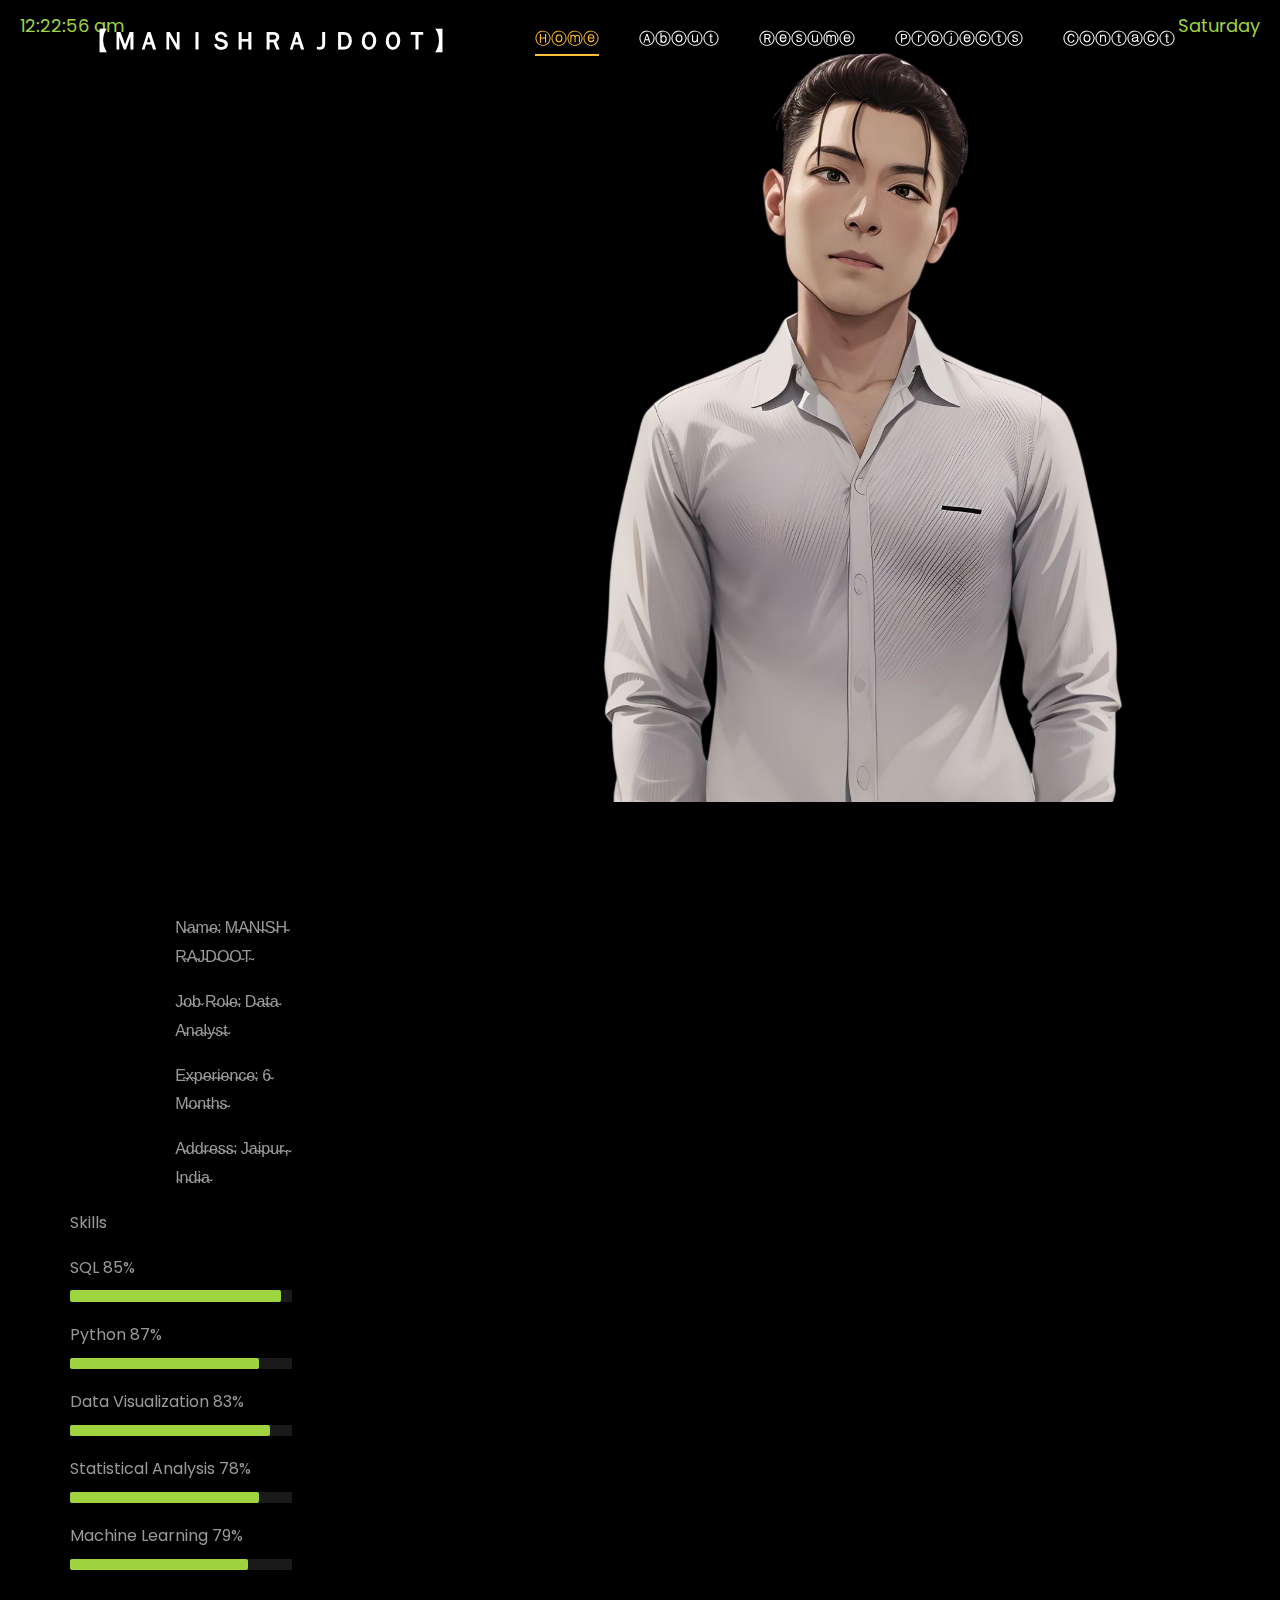
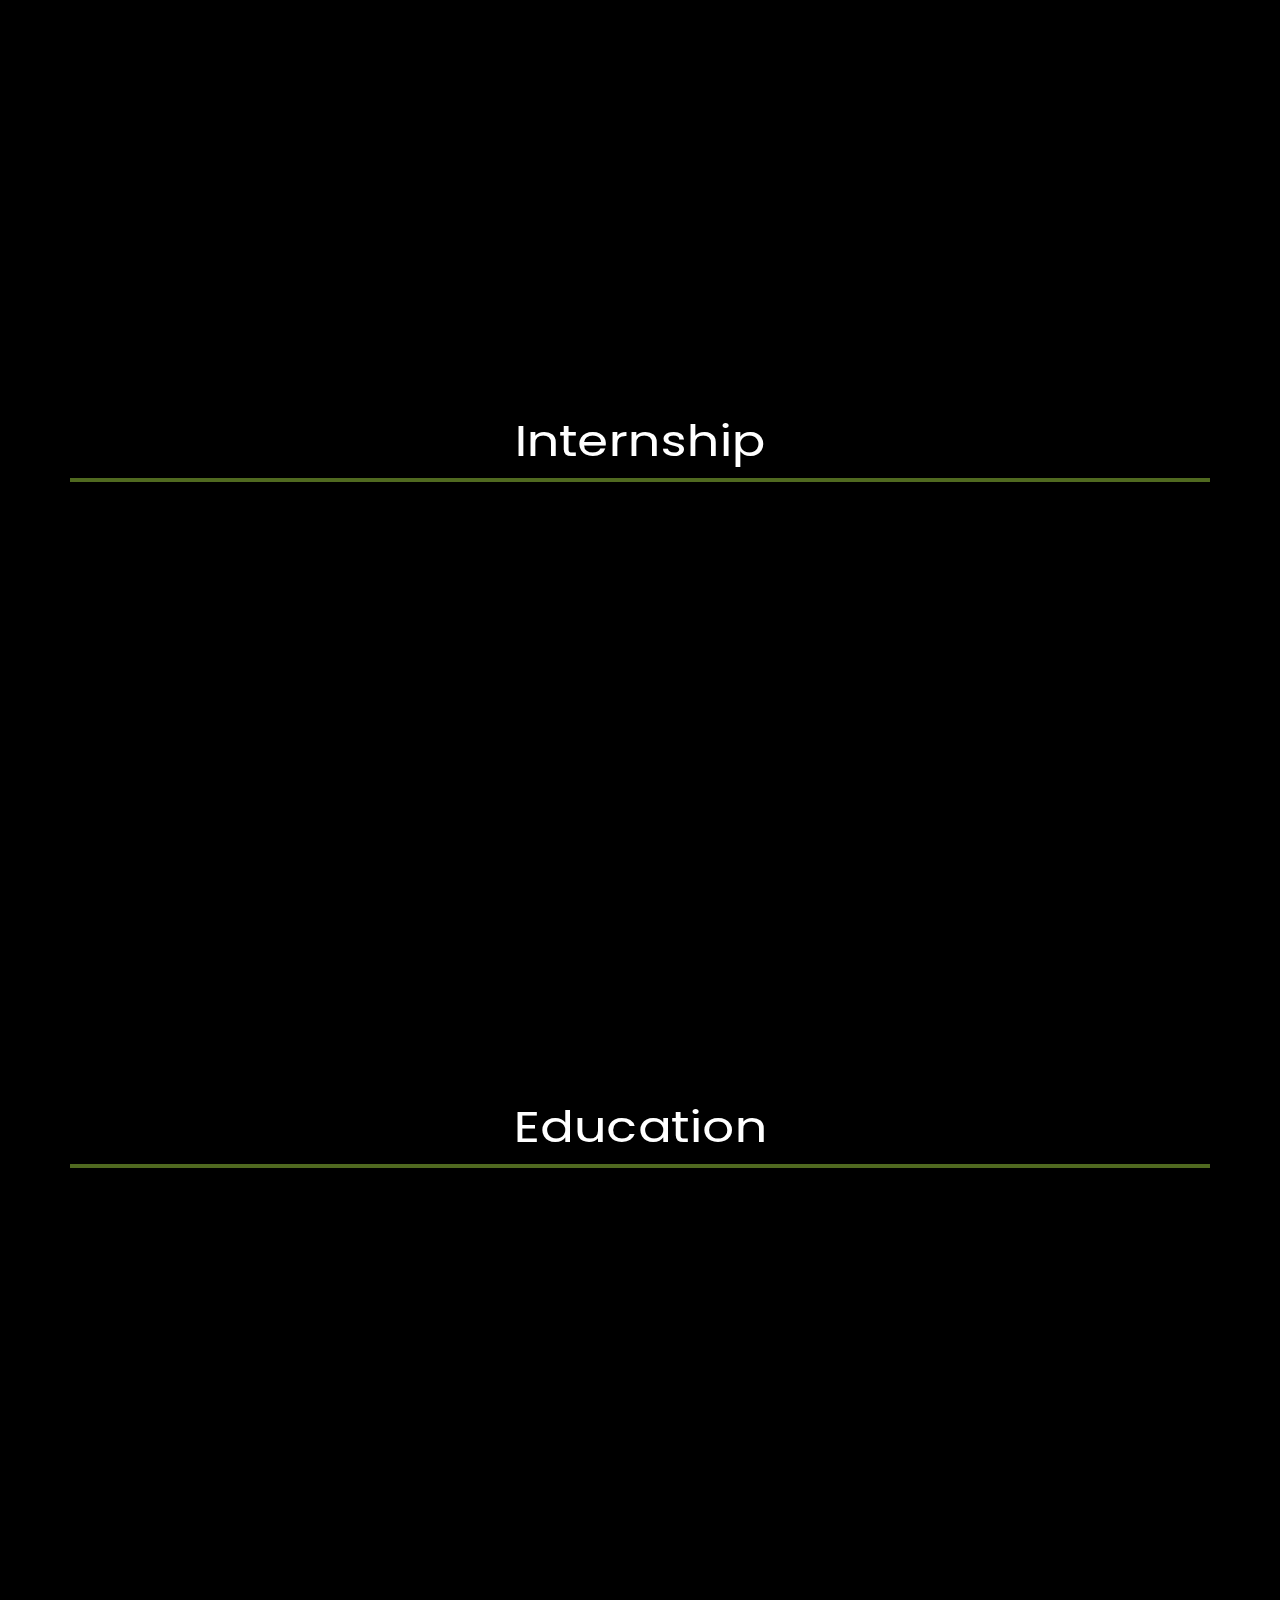
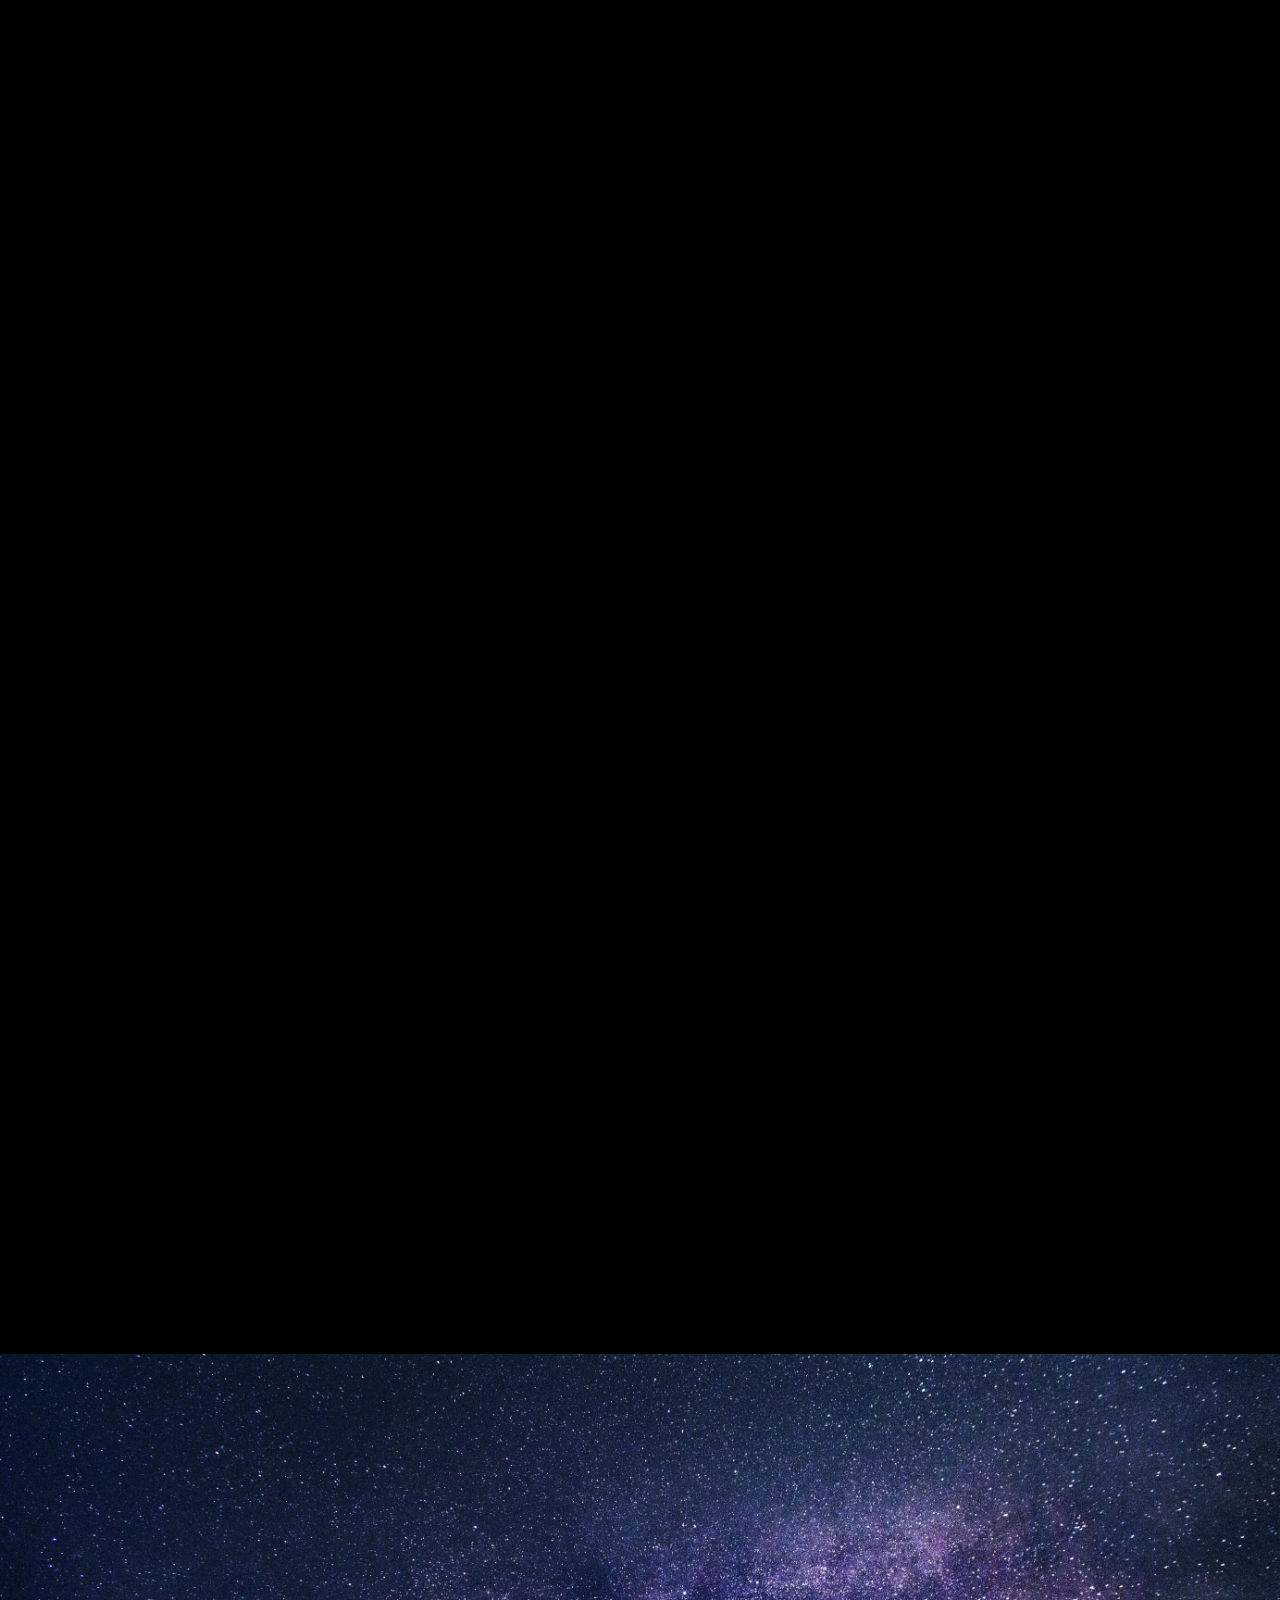
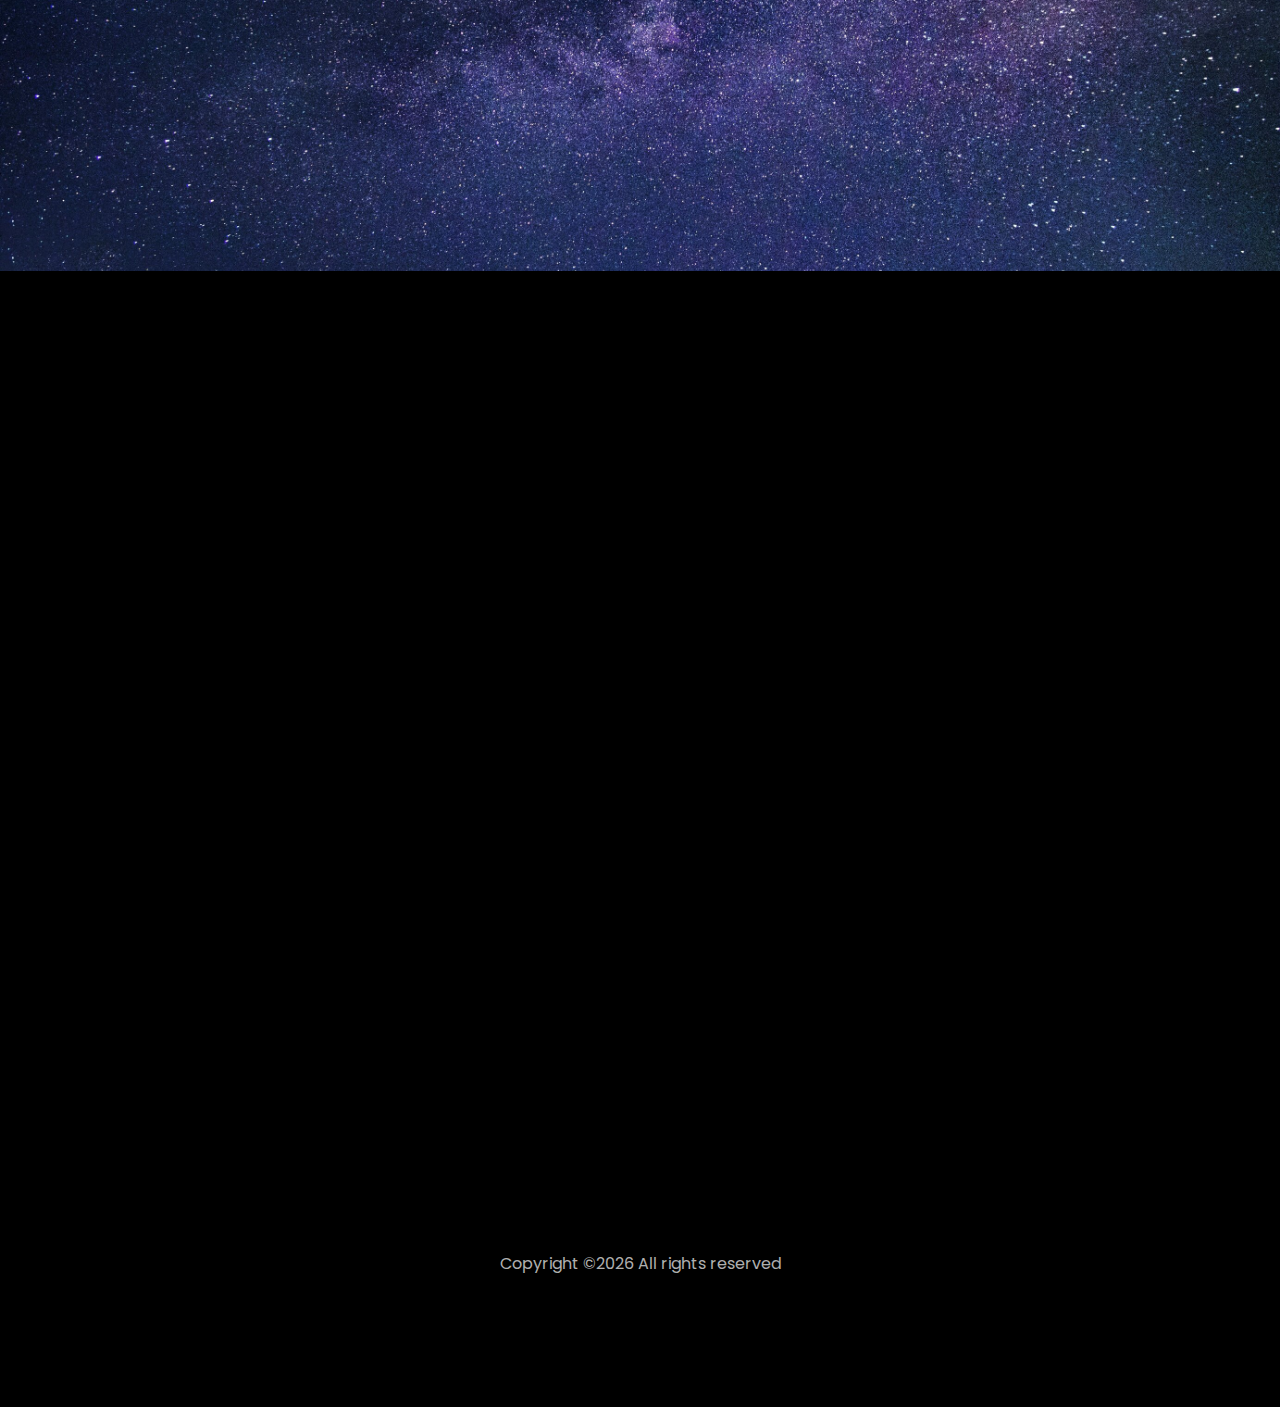
==== index.html @ 84315921 "portfolio" ====
<!DOCTYPE html>
<html lang="en">
  <head>
    <title>MANISH RAJDOOT Portfolio</title>
    <meta charset="utf-8">
    <meta name="viewport" content="width=device-width, initial-scale=1, shrink-to-fit=no">
    
    <link href="https://fonts.googleapis.com/css?family=Poppins:100,200,300,400,500,600,700,800,900" rel="stylesheet">

    <link rel="stylesheet" href="css/open-iconic-bootstrap.min.css">
    <link rel="stylesheet" href="css/animate.css">
    
    <link rel="stylesheet" href="css/owl.carousel.min.css">
    <link rel="stylesheet" href="css/owl.theme.default.min.css">
    <link rel="stylesheet" href="css/magnific-popup.css">

    <link rel="stylesheet" href="css/aos.css">

    <link rel="stylesheet" href="css/ionicons.min.css">
    
    <link rel="stylesheet" href="css/flaticon.css">
    <link rel="stylesheet" href="css/icomoon.css">
    <link rel="stylesheet" href="css/style.css">

     <link rel="stylesheet" href="styles.css">
	 </head>
	
<script src="script.js"></script>
</body>



<style>

/*======================================
//--//-->   ABOUT
======================================*/

.about-mf .box-shadow-full {
  padding-top: 4rem;
  padding-bottom: 4rem;
}

.about-mf .about-img {
  margin-bottom: 2rem;
}

.about-mf .about-img img {
  margin-left: 10px;
}


.skill-mf .progress {
  /* background-color: #cde1f8; */
  margin: .5rem 0 1.2rem 0;
  border-radius: 0;
  height: .7rem;
}

.skill-mf .progress .progress-bar {
  height: .7rem;
  background-color: #a0d340;
}


/* Animation styles */
#typing-animation {
  position: relative;
  font-size: 30px;
  font-weight: bold;
  color: rgb(255, 255, 255);
  overflow: hidden;
  white-space: nowrap;
  animation: typing 3s steps(20, end) infinite;
}

#typing-animation:before {
  content: "";
  /* position: absolute; */
  top: 0;
  left: 0;
  width: 0;
  height: 100%;
  background-color: #ccc;
  animation: typing-cursor 0.5s ease-in-out infinite;
}

@keyframes typing {
  from {
    width: 0;
  }
  to {
    width: 100%;
  }
}

@keyframes typing-cursor {
  from {
    width: 5px;
  }
  to {
    width: 0;
  }
}


/* project image zoom effect */

.zoom-effect {
  overflow: hidden;
  transition: transform 0.3s ease-out;
}

.zoom-effect:hover {
  transform: scale(1.1);
}


</style>


  </head>
  <body data-spy="scroll" data-target=".site-navbar-target" data-offset="300">
	<nav id="navbar">
		<div id="time"></div>
		<div id="day"></div>
	</nav>
	  
	  
    <nav class="navbar navbar-expand-lg navbar-dark ftco_navbar ftco-navbar-light site-navbar-target" id="ftco-navbar">
	    <div class="container">
	      <a class="navbar-brand" href="index.html">【 ＭＡＮＩＳＨ ＲＡＪＤＯＯＴ 】</a>
	      <button class="navbar-toggler js-fh5co-nav-toggle fh5co-nav-toggle" type="button" data-toggle="collapse" data-target="#ftco-nav" aria-controls="ftco-nav" aria-expanded="false" aria-label="Toggle navigation">
	        <span class="oi oi-menu"></span> Menu
	      </button>

	      <div class="collapse navbar-collapse" id="ftco-nav">
	        <ul class="navbar-nav nav ml-auto">
	          <li class="nav-item"><a href="#home-section" class="nav-link"><span>Ⓗⓞⓜⓔ</span></a></li>
	          <li class="nav-item"><a href="#about-section" class="nav-link"><span>Ⓐⓑⓞⓤⓣ</span></a></li>
	          <li class="nav-item"><a href="#resume-section" class="nav-link"><span>Ⓡⓔⓢⓤⓜⓔ</span></a></li>
	          <li class="nav-item"><a href="#project-section" class="nav-link"><span>Ⓟⓡⓞⓙⓔⓒⓣⓢ</span></a></li>
	          <li class="nav-item"><a href="#contact-section" class="nav-link"><span>Ⓒⓞⓝⓣⓐⓒⓣ</span></a></li>
	        </ul>
	      </div>
	    </div>
	  </nav>
	  <section id="home-section" class="hero">
		  <div class="home-slider  owl-carousel">
	       <div class="slider-item ">
	      	<div class="overlay"></div>
	         <div class="container">
	          <div class="row d-md-flex no-gutters slider-text align-items-end justify-content-end" data-scrollax-parent="true">
	          	<div class="one-third js-fullheight order-md-last img" style="background-image:url(images/bg_1.png);">
	          	 <div class="overlay"></div>
	          	</div>
		          <div class="one-forth d-flex  align-items-center ftco-animate" data-scrollax=" properties: { translateY: '70%' }">
		          	<div class="text">
		          		<span class="subheading">ℍ𝔼𝕃𝕃𝕆!</span>
			            <h1 class="mb-4 mt-3">𝕀'𝕞 <span>𝕄𝔸ℕ𝕀𝕊ℍ ℝ𝔸𝕁𝔻𝕆𝕆𝕋</span></h1>

						<!-- Element to contain animated typing -->
						<span id="typing-animation"></span>

						<script>

						// Initialize the typing animation
						const typingAnimationElement = document.getElementById('typing-animation');

						// Create an array of typing text
						const typingTexts = [
						'D̷e̷v̷e̷l̷o̷p̷e̷r̷   ',
						'Y̷o̷u̷T̷u̷b̷e̷r̷  ',
						'S̷t̷a̷t̷i̷s̷t̷i̷c̷i̷a̷n̷   ',
						'D̷e̷v̷e̷l̷o̷p̷e̷r̷   ',
						'Y̷o̷u̷T̷u̷b̷e̷r̷  ',
						];

						// Create a function to display the typing animation for a given text
						function playTypingAnimation(text) {
						// Loop through each character and add it to the element
						for (let i = 0; i < text.length; i++) {
							setTimeout(() => {
							typingAnimationElement.textContent += text[i];
							}, i * 200); // Increase the delay to slow down the typing animation
						}

						// Once the animation is complete, reset the text and start over
						setTimeout(() => {
							typingAnimationElement.textContent = '';
							playTypingAnimation(typingTexts[(typingTexts.indexOf(text) + 1) % typingTexts.length]);
						}, text.length * 200);
						}

						// Start the typing animation loop
						playTypingAnimation(typingTexts[0]);

						</script>

						<br>
						<br>
			            <h2>𝐃𝐚𝐭𝐚 𝐀𝐧𝐚𝐥𝐲𝐬𝐭</h2>
						<!-- <br> -->
			            <p><a href="https://www.youtube.com/@" class="btn btn-primary py-3 px-4">Y̴o̴u̴T̴u̴b̴e̴</a> 
							<a href="https://github.com/" class="btn btn-white btn-outline-white py-3 px-4">M̴y̴ w̴o̴r̴k̴s̴</a></p>
		            </div>
		          </div>
	        	</div>
	        </div>
	      </div>
		</div>
    </section>



    <section class="ftco-about img ftco-section ftco-no-pb" id="about-section">
    	<div class="container">
			<div class="row">
				<div class="row d-flex align-items-stretch">
					<div class="col-md-6 col-lg-5 d-flex">
						<div class="img-about img d-flex align-items-stretch">
							<div class="overlay">
								<div class="row">
									<div class="col-sm-6 col-md-5">
									  <div class="about-img">
										<img src="images/about-me.png" class="img-fluid rounded b-shadow-a" alt="">
									  </div>
									</div>
									<!-- Details next to profile image -->
									<div class="col-sm-6 col-md-7">
									  <div class="about-info">
										<p><span class="title-s">N̴a̴m̴e̴: </span> <span>M̴A̴N̴I̴S̴H̴ R̴A̴J̴D̴O̴O̴T̴</span></p>
										<p><span class="title-s">J̴o̴b̴ R̴o̴l̴e̴: </span> <span>D̴a̴t̴a̴ A̴n̴a̴l̴y̴s̴t̴</span></p>
										<p><span class="title-s">E̴x̴p̴e̴r̴i̴e̴n̴c̴e̴: </span> <span>6̴ M̴o̴n̴t̴h̴s̴</span></p>
										<p><span class="title-s">A̴d̴d̴r̴e̴s̴s̴: </span> <span>J̴a̴i̴p̴u̴r̴,̴ I̴n̴d̴i̴a̴</span></p>
									  </div>
									</div>
								  </div>

								<div class="skill-mf">
									<p class="title-s">Skills</p>
									<span>SQL</span> <span class="pull-right">85%</span>
									<div class="progress">
										<div class="progress-bar" role="progressbar" style="width: 95%;" aria-valuenow="95" aria-valuemin="0"
											aria-valuemax="100"></div>
									</div>
									
									<span>Python</span> <span class="pull-right">87%</span>
									<div class="progress">
										<div class="progress-bar" role="progressbar" style="width: 85%" aria-valuenow="85" aria-valuemin="0"
											aria-valuemax="100"></div>
									</div>
									
									<span>Data Visualization</span> <span class="pull-right">83%</span>
									<div class="progress">
										<div class="progress-bar" role="progressbar" style="width: 90%" aria-valuenow="90" aria-valuemin="0"
											aria-valuemax="100"></div>
									</div>
									
									<span>Statistical Analysis</span> <span class="pull-right">78%</span>
									<div class="progress">
										<div class="progress-bar" role="progressbar" style="width: 85%" aria-valuenow="85" aria-valuemin="0"
											aria-valuemax="100"></div>
									</div>
									
									<span>Machine Learning</span> <span class="pull-right">79%</span>
									<div class="progress">
										<div class="progress-bar" role="progressbar" style="width: 80%" aria-valuenow="80" aria-valuemin="0"
											aria-valuemax="100"></div>
									</div>
								</div>
							</div>
						</div>
					</div>
					
					<div class="col-md-6 col-lg-7 pl-lg-5 pb-5">
						<div class="row justify-content-start pb-3">
							<div class="col-md-12 heading-section ftco-animate">
								
								<h1 class="big">About</h1>
								<h2 class="mb-4">About Me</h2>
								
								<p>With over 6 Months of comprehensive experience in the field of data science & analytics, accompanied by a bachelor's degree in Bachelor of Computer Application. 
									Proficient in data analysis, statistical analysis, hypothesis testing, customer behaviour analysis, &amp; machine learning. 
									Demonstrated success in leading impactful projects and providing effective mentorship.</p>
								<ul class="about-info mt-4 px-md-0 px-2">
									<li class="d-flex"><span>Profile:</span> <span>Data Science &amp; Analytics</span></li>
									<li class="d-flex"><span>Domain:</span> <span>Retail, Ecommerce, BFSI &amp; Digital Marketing</span></li>
									<li class="d-flex"><span>Education:</span> <span>Bachelor of Computer Application</span></li>
									<li class="d-flex"><span>Language:</span> <span>English, Hindi</span></li>
									<li class="d-flex"><span>BI Tools:</span> <span>Microsoft Power BI, Looker &amp; Tableau</span></li>
									<li class="d-flex"><span>Other Skills:</span> <span>Cloud, PySpark, Excel, Git, JIRA, Google Analytics &amp; SEO</span></li>
									<li class="d-flex"><span>Interest:</span> <span>Traveling, Travel Photography, Dancing</span></li>
									
								</ul>
							</div>
						</div>


						<div class="counter-wrap ftco-animate d-flex mt-md-3">
							<div class="text">
								<p class="mb-4">
									<span class="number" data-number="30">0</span> <span>+</span>
									<span>&nbsp; Projects completed</span>
								</p>
								<p><a href="https://www.linkedin.com/in/manishrajdoot1/" class="btn btn-primary py-3 px-3">LinkedIn</a></p>
							</div>
						</div>
					</div>
				</div>
			</div>
		</div>
    </section>



	
    <section class="ftco-section ftco-no-pb" id="resume-section">
    	<div class="container">
    		<div class="row justify-content-center pb-5">
          <div class="col-md-10 heading-section text-center ftco-animate">
          	<h1 class="big big-2">Resume</h1>
            <h2 class="mb-4">Resume</h2>
            <p>Seasoned Data Analyst with 6 Months of experience driving business strategies through data-driven insights. Proven expertise in data science, statistical analysis, machine learning algorithms and project management.</p>
          </div>
        </div>

		<div class="row">
			<h1 class="big-4">Internship</h1>
			<div class="underline"></div>
		</div>
		<br>
		
		<div class="row">
				<div class="col-md-6">
					<div class="resume-wrap ftco-animate">
						<span class="date">2024-Present</span>
						<h2>Data Analysis Intern</h2>
						<span class="position">Zeetron Networks</span>
						<p class="mt-4"> Internship focusing on Data Analysis and Visualization.
							<ul>
								<li>Analyzed large datasets using SQL and Python, identifying key trends and patterns, which improved data-driven decision-making.</li>
								<li>Developed and presented data visualizations using Tableau, resulting in enhanced stakeholder understanding of complex data sets.</li>
								<li>Collaborated on a project to streamline data collection processes, reducing data processing time.</li>
							</ul>
						</p>
					</div>

				</div>

				<div class="col-md-6">
					<div class="resume-wrap ftco-animate">
						<span class="date">2023-2024</span>
						<h2>Core Python Developer Intern</h2>
						<span class="position">IIHT Jaipur</span>
						<p class="mt-4">Internship focusing on Core Python and Libraries.
							<ul>
								<li>Worked on Python projects using Pandas, NumPy, and Matplotlib.</li>
								<li>Focused on data manipulation, analysis, and visualization.</li>
								<li>writing efficient code, debugging, optimizing performance, and implementing best practices.</li>
							</ul>
						</p>
					</div>

				</div>
			</div>

		<br>
		<br>

		<div class="row">
			<h1 class="big-4">Education</h1>
			<div class="underline"></div>
		</div>
		<br>
		
			<div class="row">
    			<div class="col-md-6">
    				<div class="resume-wrap ftco-animate">
    					<span class="date">2018-2023</span>
    					<h2>Bachelor of Computer Application</h2>
    					<span class="position">Rajasthan University</span>
    					<p class="mt-4">Grade: First class distinction.</p>
    				</div>
    			</div>

    			<div class="col-md-6">
    				<div class="resume-wrap ftco-animate">
    					<span class="date">2017-2018</span>
    					<h2>Higher Secondary School</h2>
    					<span class="position">Bharti Public School</span>
    					<p class="mt-4">Grade: First class distinction.</p>
    				</div>
				</div>
    		</div>

    		<div class="row justify-content-center mt-5">
    			<div class="col-md-6 text-center ftco-animate">
    				<p><a href="#" class="btn btn-primary py-4 px-5">Download CV</a></p>
    			</div>
    		</div>
    	</div>
    </section>

   

    <section class="ftco-section" id="project-section">
      <div class="container">
        <div class="row justify-content-center mb-5 pb-5">
          <div class="col-md-7 heading-section text-center ftco-animate">
            <h1 class="big big-2">Projects</h1>
            <h2 class="mb-4">Projects</h2>
            <p>Below are the sample Data Analytics projects on SQL, Python, Power BI & ML.</p>
          </div>
        </div>
        <div class="row d-flex">
          <div class="col-md-4 d-flex ftco-animate">
          	<div class="blog-entry justify-content-end">
              <a href="https://github.com/SQL_Music_Store_Analysis/blob/main/Music_Store_Query.sql" class="block-20 zoom-effect" style="background-image: url('images/proj_1.jpg');">
              </a>
              <div class="text mt-3 float-right d-block">

                <h3 class="heading"><a href="https://github.com/rishabhnmishra/SQL_Music_Store_Analysis/blob/main/Music_Store_Query.sql">Olympic Games Data Analysis using Python,SQL and Power BI</a></h3>
                <p>Olympic Games Data using advanced SQL queires to identify gaps and increase the business growth.</p>
              </div>
            </div>
          </div>
          <div class="col-md-4 d-flex ftco-animate">
          	<div class="blog-entry justify-content-end">
              <a href="https://github.com/rishabhnmishra/Python_Diwali_Sales_Analysis/blob/main/Diwali_Sales_Analysis.ipynb" class="block-20 zoom-effect" style="background-image: url('images/proj_2.jpg');">
              </a>
              <div class="text mt-3 float-right d-block">

                <h3 class="heading"><a href="https://github.com/rishabhnmishra/Python_Diwali_Sales_Analysis/blob/main/Diwali_Sales_Analysis.ipynb">Face Recognition System using Python, tkinter, MySQL</a></h3>
                <p>Performed exploratory data analysis on diwali sales data using Python to improve the customer experience.</p>
              </div>
            </div>
          </div>
          <div class="col-md-4 d-flex ftco-animate">
          	<div class="blog-entry">
              <a href="https://github.com/rishabhnmishra/Madhav_Store_Analysis_PowerBI/blob/main/Madhav%20Store%20dashboard.jpg" class="block-20 zoom-effect" style="background-image: url('images/proj_3.jpg');">
              </a>
              <div class="text mt-3 float-right d-block">

                <h3 class="heading"><a href="https://github.com/rishabhnmishra/Madhav_Store_Analysis_PowerBI/blob/main/Madhav%20Store%20dashboard.jpg">Power</a></h3>
                <p>Designed a power bi dashboard for Madhav Store to track and analyze the online sales data acorss India.</p>
              </div>
            </div>
          </div>
        </div>
	<br>
		<!-- added justify-content-center to center align the last two projects -->
		<div class="row d-flex justify-content-center">  
			<div class="col-md-4 d-flex ftco-animate">
				<div class="blog-entry justify-content-end">
				<a href="https://github.com/rishabhnmishra/sales_forecasting/tree/main" class="block-20 zoom-effect" style="background-image: url('images/proj_4.jpg');">
				</a>
				<div class="text mt-3 float-right d-block">
  
				  <h3 class="heading"><a href="https://github.com/rishabhnmishra/sales_forecasting/tree/main">Sales</a></h3>
				  <p>Used multiple machine learning models to forecast sales (retail store) and performed time series analysis.</p>
				</div>
			  </div>
			</div>
			<div class="col-md-4 d-flex ftco-animate">
				<div class="blog-entry justify-content-end">
				<a href="https://github.com/rishabhnmishra/customer_segmentation/blob/main/Customer_Segmentation-final.ipynb" class="block-20 zoom-effect" style="background-image: url('images/proj_5.jpg');">
				</a>
				<div class="text mt-3 float-right d-block">
  
				  <h3 class="heading"><a href="https://github.com/rishabhnmishra/customer_segmentation/blob/main/Customer_Segmentation-final.ipynb">Customer</a></h3>
				  <p>Developed a ML model to give various recommendations of financial products &amp; services on target customer groups.</p>
				</div>
			  </div>
			</div>
		 </div>
	  </div>
    </section>

	<section class="ftco-section ftco-no-pt ftco-no-pb ftco-counter img" id="section-counter">
      <div class="container">
		<div class="row d-md-flex align-items-center">
          <div class="col-md d-flex justify-content-center counter-wrap ftco-animate">
            <div class="block-18">
              <div class="text">
                <strong class="number" data-number="20">0</strong>
                <span>Achievements</span>
              </div>
            </div>
          </div>
          <div class="col-md d-flex justify-content-center counter-wrap ftco-animate">
            <div class="block-18">
              <div class="text">
                <strong class="number" data-number="30">0</strong>
                <span>Projects</span>
              </div>
            </div>
          </div>
        </div>
      </div>
	
	  <div class="ftco-section ftco-hireme img margin-top" style="background-image: url(images/bg_1.jpg)">
				<div class="row justify-content-center">
					<div class="col-md-7 ftco-animate text-center">
						<h2>More projects on<span> Github  </span> </h2>
						<div class="heading"> <h4> I love to solve business problems &amp; uncover hidden data stories </h4>
						<br>
						<p><a href="https://github.com/manishrajdoot" class="btn btn-primary py-3 px-5">GitHub</a></p>
						</div>
					</div>
				</div>
		</div>
	</section>



    <section class="ftco-section contact-section ftco-no-pb" id="contact-section">
      <div class="container">
      	<div class="row justify-content-center mb-5 pb-3">
          <div class="col-md-7 heading-section text-center ftco-animate">
            <h1 class="big big-2">Contact</h1>
            <h2 class="mb-4">Contact Me</h2>
            <p>Below are the details to reach out to me!</p>
          </div>
        </div>

        <div class="row d-flex contact-info mb-5">
          <div class="col-md-6 col-lg-3 d-flex ftco-animate">
          	<div class="align-self-stretch box p-4 text-center">
          		<div class="icon d-flex align-items-center justify-content-center">
          			<span class="icon-map-signs"></span>
          		</div>
          		<h3 class="mb-4">Address</h3>
	            <p><a href="https://www.google.com/maps/place/Jaipur,+Rajasthan/data=!4m2!3m1!1s0x396c4adf4c57e281:0xce1c63a0cf22e09?sa=X&ved=1t:242&ictx=111">Jaipur, India</a></p>
	          </div>
          </div>
          <div class="col-md-6 col-lg-3 d-flex ftco-animate">
          	<div class="align-self-stretch box p-4 text-center">
          		<div class="icon d-flex align-items-center justify-content-center">
          			<span class="icon-phone2"></span>
          		</div>
          		<h3 class="mb-4">Contact Number</h3>
	            <p><a href="tel://+919602631791">+91xxxxxxxxxx</a></p>
	          </div>
          </div>
          <div class="col-md-6 col-lg-3 d-flex ftco-animate">
          	<div class="align-self-stretch box p-4 text-center">
          		<div class="icon d-flex align-items-center justify-content-center">
          			<span class="icon-paper-plane"></span>
          		</div>
          		<h3 class="mb-4">Email Address</h3>
	            <p><a href="mailto:manishrajdoot.1@gmail.com">conctact@domainname.com</a></p>
	          </div>
          </div>
          <div class="col-md-6 col-lg-3 d-flex ftco-animate">
          	<div class="align-self-stretch box p-4 text-center">
          		<div class="icon d-flex align-items-center justify-content-center">
          			<span class="icon-globe"></span>
          		</div>
          		<h3 class="mb-4">Download Resume</h3>
	            <p><a href="https://drive.google.com/file/d/1QhN-qVmOAo5ivNBr-lcpkmEjh4is3dgr/view?usp=drive_link">resumelink</a></p>
	          </div>
          </div>

		  <div class="container">
			<br>
			<br>
			<div class="row justify-content-center">
				<div class="col-md-7 ftco-animate text-center">
					<h2>Have a<span> Question?  </span> <a href="https://www.mrajdoot.freewebhostmost.com/" class="btn btn-primary py-3 px-5">Click Here</a> </h2>
				</div>
			</div>
				<br>
					<ul class="ftco-footer-social list-unstyled d-flex justify-content-center align-items-center mb-0">
					  <li class="ftco-animate normal-txt">Find me on  </li>
					  <li class="ftco-animate"><a href="https://youtube.com/@bas_dekho"><span class="icon-youtube"></span></a></li>
					  <li class="ftco-animate"><a href="https://www.linkedin.com/in/manishrajdoot1/"><span class="icon-linkedin"></span></a></li>  
					  <li class="ftco-animate"><a href="https://twitter.com/manish_rajdoot"><span class="icon-twitter"></span></a></li>
					  <li class="ftco-animate"><a href="https://www.facebook.com/mmh.mrdclub/"><span class="icon-facebook"></span></a></li>
				      <li class="ftco-animate"><a href="https://www.instagram.com/manish.rajdoot/"><span class="icon-instagram"></span></a></li>
					</ul>
				<br>
		   </div>
   </div>
 </section>


 
	
    <footer class="ftco-footer ftco-section">
		<div class="container">
		  <div class="row">
			<div class="col-md-12 text-center">
  
			  <p><!-- Link back to Colorlib can't be removed. Template is licensed under CC BY 3.0. -->
	Copyright &copy;<script>document.write(new Date().getFullYear());</script> All rights reserved 
	<!-- Link back to Colorlib can't be removed. Template is licensed under CC BY 3.0. --></p>
			</div>
		  </div>
		</div>
	  </footer>


  <!-- loader -->
  <div id="ftco-loader" class="show fullscreen"><svg class="circular" width="48px" height="48px"><circle class="path-bg" cx="24" cy="24" r="22" fill="none" stroke-width="4" stroke="#eeeeee"/><circle class="path" cx="24" cy="24" r="22" fill="none" stroke-width="4" stroke-miterlimit="10" stroke="#F96D00"/></svg></div>


  <script src="js/jquery.min.js"></script>
  <script src="js/jquery-migrate-3.0.1.min.js"></script>
  <script src="js/popper.min.js"></script>
  <script src="js/bootstrap.min.js"></script>
  <script src="js/jquery.easing.1.3.js"></script>
  <script src="js/jquery.waypoints.min.js"></script>
  <script src="js/jquery.stellar.min.js"></script>
  <script src="js/owl.carousel.min.js"></script>
  <script src="js/jquery.magnific-popup.min.js"></script>
  <script src="js/aos.js"></script>
  <script src="js/jquery.animateNumber.min.js"></script>
  <script src="js/scrollax.min.js"></script>
  
  <script src="js/main.js"></script>
    
  </body>
</html>
---- css/flaticon.css ----
/*
  	Flaticon icon font: Flaticon
  	Creation date: 04/01/2019 13:45
  	*/


@font-face {
  font-family: "Flaticon";
  src: url("../fonts/flaticon/font/Flaticon.eot");
  src: url("../fonts/flaticon/font/Flaticon.eot?#iefix") format("embedded-opentype"),
       url("../fonts/flaticon/font/Flaticon.woff") format("woff"),
       url("../fonts/flaticon/font/Flaticon.ttf") format("truetype"),
       url("../fonts/flaticon/font/Flaticon.svg#Flaticon") format("svg");
  font-weight: normal;
  font-style: normal;
}

@media screen and (-webkit-min-device-pixel-ratio:0) {
  @font-face {
    font-family: "Flaticon";
    src: url("../fonts/flaticon/font/Flaticon.svg#Flaticon") format("svg");
  }
}

[class^="flaticon-"]:before, [class*=" flaticon-"]:before,
[class^="flaticon-"]:after, [class*=" flaticon-"]:after {   
  font-family: Flaticon;
  font-style: normal;
  font-weight: normal;
  font-variant: normal;
  text-transform: none;
  line-height: 1;

  /* Better Font Rendering =========== */
  -webkit-font-smoothing: antialiased;
  -moz-osx-font-smoothing: grayscale;
}

.flaticon-ideas:before { content: "\f100"; }
.flaticon-flasks:before { content: "\f101"; }
.flaticon-analysis:before { content: "\f102"; }
.flaticon-ux-design:before { content: "\f103"; }
.flaticon-web-design:before { content: "\f104"; }
.flaticon-idea:before { content: "\f105"; }
.flaticon-innovation:before { content: "\f106"; }
---- css/icomoon.css ----
@font-face {
  font-family: 'icomoon';
  src:  url('../fonts/icomoon/icomoon.eot?6tt51o');
  src:  url('../fonts/icomoon/icomoon.eot?6tt51o#iefix') format('embedded-opentype'),
    url('../fonts/icomoon/icomoon.ttf?6tt51o') format('truetype'),
    url('../fonts/icomoon/icomoon.woff?6tt51o') format('woff'),
    url('../fonts/icomoon/icomoon.svg?6tt51o#icomoon') format('svg');
  font-weight: normal;
  font-style: normal;
}

[class^="icon-"], [class*=" icon-"] {
  /* use !important to prevent issues with browser extensions that change fonts */
  font-family: 'icomoon' !important;
  speak: none;
  font-style: normal;
  font-weight: normal;
  font-variant: normal;
  text-transform: none;
  line-height: 1;

  /* Better Font Rendering =========== */
  -webkit-font-smoothing: antialiased;
  -moz-osx-font-smoothing: grayscale;
}

.icon-asterisk:before {
  content: "\f069";
}
.icon-plus:before {
  content: "\f067";
}
.icon-question:before {
  content: "\f128";
}
.icon-minus:before {
  content: "\f068";
}
.icon-glass:before {
  content: "\f000";
}
.icon-music:before {
  content: "\f001";
}
.icon-search:before {
  content: "\f002";
}
.icon-envelope-o:before {
  content: "\f003";
}
.icon-heart:before {
  content: "\f004";
}
.icon-star:before {
  content: "\f005";
}
.icon-star-o:before {
  content: "\f006";
}
.icon-user:before {
  content: "\f007";
}
.icon-film:before {
  content: "\f008";
}
.icon-th-large:before {
  content: "\f009";
}
.icon-th:before {
  content: "\f00a";
}
.icon-th-list:before {
  content: "\f00b";
}
.icon-check:before {
  content: "\f00c";
}
.icon-close:before {
  content: "\f00d";
}
.icon-remove:before {
  content: "\f00d";
}
.icon-times:before {
  content: "\f00d";
}
.icon-search-plus:before {
  content: "\f00e";
}
.icon-search-minus:before {
  content: "\f010";
}
.icon-power-off:before {
  content: "\f011";
}
.icon-signal:before {
  content: "\f012";
}
.icon-cog:before {
  content: "\f013";
}
.icon-gear:before {
  content: "\f013";
}
.icon-trash-o:before {
  content: "\f014";
}
.icon-home:before {
  content: "\f015";
}
.icon-file-o:before {
  content: "\f016";
}
.icon-clock-o:before {
  content: "\f017";
}
.icon-road:before {
  content: "\f018";
}
.icon-download:before {
  content: "\f019";
}
.icon-arrow-circle-o-down:before {
  content: "\f01a";
}
.icon-arrow-circle-o-up:before {
  content: "\f01b";
}
.icon-inbox:before {
  content: "\f01c";
}
.icon-play-circle-o:before {
  content: "\f01d";
}
.icon-repeat:before {
  content: "\f01e";
}
.icon-rotate-right:before {
  content: "\f01e";
}
.icon-refresh:before {
  content: "\f021";
}
.icon-list-alt:before {
  content: "\f022";
}
.icon-lock:before {
  content: "\f023";
}
.icon-flag:before {
  content: "\f024";
}
.icon-headphones:before {
  content: "\f025";
}
.icon-volume-off:before {
  content: "\f026";
}
.icon-volume-down:before {
  content: "\f027";
}
.icon-volume-up:before {
  content: "\f028";
}
.icon-qrcode:before {
  content: "\f029";
}
.icon-barcode:before {
  content: "\f02a";
}
.icon-tag:before {
  content: "\f02b";
}
.icon-tags:before {
  content: "\f02c";
}
.icon-book:before {
  content: "\f02d";
}
.icon-bookmark:before {
  content: "\f02e";
}
.icon-print:before {
  content: "\f02f";
}
.icon-camera:before {
  content: "\f030";
}
.icon-font:before {
  content: "\f031";
}
.icon-bold:before {
  content: "\f032";
}
.icon-italic:before {
  content: "\f033";
}
.icon-text-height:before {
  content: "\f034";
}
.icon-text-width:before {
  content: "\f035";
}
.icon-align-left:before {
  content: "\f036";
}
.icon-align-center:before {
  content: "\f037";
}
.icon-align-right:before {
  content: "\f038";
}
.icon-align-justify:before {
  content: "\f039";
}
.icon-list:before {
  content: "\f03a";
}
.icon-dedent:before {
  content: "\f03b";
}
.icon-outdent:before {
  content: "\f03b";
}
.icon-indent:before {
  content: "\f03c";
}
.icon-video-camera:before {
  content: "\f03d";
}
.icon-image:before {
  content: "\f03e";
}
.icon-photo:before {
  content: "\f03e";
}
.icon-picture-o:before {
  content: "\f03e";
}
.icon-pencil:before {
  content: "\f040";
}
.icon-map-marker:before {
  content: "\f041";
}
.icon-adjust:before {
  content: "\f042";
}
.icon-tint:before {
  content: "\f043";
}
.icon-edit:before {
  content: "\f044";
}
.icon-pencil-square-o:before {
  content: "\f044";
}
.icon-share-square-o:before {
  content: "\f045";
}
.icon-check-square-o:before {
  content: "\f046";
}
.icon-arrows:before {
  content: "\f047";
}
.icon-step-backward:before {
  content: "\f048";
}
.icon-fast-backward:before {
  content: "\f049";
}
.icon-backward:before {
  content: "\f04a";
}
.icon-play:before {
  content: "\f04b";
}
.icon-pause:before {
  content: "\f04c";
}
.icon-stop:before {
  content: "\f04d";
}
.icon-forward:before {
  content: "\f04e";
}
.icon-fast-forward:before {
  content: "\f050";
}
.icon-step-forward:before {
  content: "\f051";
}
.icon-eject:before {
  content: "\f052";
}
.icon-chevron-left:before {
  content: "\f053";
}
.icon-chevron-right:before {
  content: "\f054";
}
.icon-plus-circle:before {
  content: "\f055";
}
.icon-minus-circle:before {
  content: "\f056";
}
.icon-times-circle:before {
  content: "\f057";
}
.icon-check-circle:before {
  content: "\f058";
}
.icon-question-circle:before {
  content: "\f059";
}
.icon-info-circle:before {
  content: "\f05a";
}
.icon-crosshairs:before {
  content: "\f05b";
}
.icon-times-circle-o:before {
  content: "\f05c";
}
.icon-check-circle-o:before {
  content: "\f05d";
}
.icon-ban:before {
  content: "\f05e";
}
.icon-arrow-left:before {
  content: "\f060";
}
.icon-arrow-right:before {
  content: "\f061";
}
.icon-arrow-up:before {
  content: "\f062";
}
.icon-arrow-down:before {
  content: "\f063";
}
.icon-mail-forward:before {
  content: "\f064";
}
.icon-share:before {
  content: "\f064";
}
.icon-expand:before {
  content: "\f065";
}
.icon-compress:before {
  content: "\f066";
}
.icon-exclamation-circle:before {
  content: "\f06a";
}
.icon-gift:before {
  content: "\f06b";
}
.icon-leaf:before {
  content: "\f06c";
}
.icon-fire:before {
  content: "\f06d";
}
.icon-eye:before {
  content: "\f06e";
}
.icon-eye-slash:before {
  content: "\f070";
}
.icon-exclamation-triangle:before {
  content: "\f071";
}
.icon-warning:before {
  content: "\f071";
}
.icon-plane:before {
  content: "\f072";
}
.icon-calendar:before {
  content: "\f073";
}
.icon-random:before {
  content: "\f074";
}
.icon-comment:before {
  content: "\f075";
}
.icon-magnet:before {
  content: "\f076";
}
.icon-chevron-up:before {
  content: "\f077";
}
.icon-chevron-down:before {
  content: "\f078";
}
.icon-retweet:before {
  content: "\f079";
}
.icon-shopping-cart:before {
  content: "\f07a";
}
.icon-folder:before {
  content: "\f07b";
}
.icon-folder-open:before {
  content: "\f07c";
}
.icon-arrows-v:before {
  content: "\f07d";
}
.icon-arrows-h:before {
  content: "\f07e";
}
.icon-bar-chart:before {
  content: "\f080";
}
.icon-bar-chart-o:before {
  content: "\f080";
}
.icon-twitter-square:before {
  content: "\f081";
}
.icon-facebook-square:before {
  content: "\f082";
}
.icon-camera-retro:before {
  content: "\f083";
}
.icon-key:before {
  content: "\f084";
}
.icon-cogs:before {
  content: "\f085";
}
.icon-gears:before {
  content: "\f085";
}
.icon-comments:before {
  content: "\f086";
}
.icon-thumbs-o-up:before {
  content: "\f087";
}
.icon-thumbs-o-down:before {
  content: "\f088";
}
.icon-star-half:before {
  content: "\f089";
}
.icon-heart-o:before {
  content: "\f08a";
}
.icon-sign-out:before {
  content: "\f08b";
}
.icon-linkedin-square:before {
  content: "\f08c";
}
.icon-thumb-tack:before {
  content: "\f08d";
}
.icon-external-link:before {
  content: "\f08e";
}
.icon-sign-in:before {
  content: "\f090";
}
.icon-trophy:before {
  content: "\f091";
}
.icon-github-square:before {
  content: "\f092";
}
.icon-upload:before {
  content: "\f093";
}
.icon-lemon-o:before {
  content: "\f094";
}
.icon-phone:before {
  content: "\f095";
}
.icon-square-o:before {
  content: "\f096";
}
.icon-bookmark-o:before {
  content: "\f097";
}
.icon-phone-square:before {
  content: "\f098";
}
.icon-twitter:before {
  content: "\f099";
}
.icon-facebook:before {
  content: "\f09a";
}
.icon-facebook-f:before {
  content: "\f09a";
}
.icon-github:before {
  content: "\f09b";
}
.icon-unlock:before {
  content: "\f09c";
}
.icon-credit-card:before {
  content: "\f09d";
}
.icon-feed:before {
  content: "\f09e";
}
.icon-rss:before {
  content: "\f09e";
}
.icon-hdd-o:before {
  content: "\f0a0";
}
.icon-bullhorn:before {
  content: "\f0a1";
}
.icon-bell-o:before {
  content: "\f0a2";
}
.icon-certificate:before {
  content: "\f0a3";
}
.icon-hand-o-right:before {
  content: "\f0a4";
}
.icon-hand-o-left:before {
  content: "\f0a5";
}
.icon-hand-o-up:before {
  content: "\f0a6";
}
.icon-hand-o-down:before {
  content: "\f0a7";
}
.icon-arrow-circle-left:before {
  content: "\f0a8";
}
.icon-arrow-circle-right:before {
  content: "\f0a9";
}
.icon-arrow-circle-up:before {
  content: "\f0aa";
}
.icon-arrow-circle-down:before {
  content: "\f0ab";
}
.icon-globe:before {
  content: "\f0ac";
}
.icon-wrench:before {
  content: "\f0ad";
}
.icon-tasks:before {
  content: "\f0ae";
}
.icon-filter:before {
  content: "\f0b0";
}
.icon-briefcase:before {
  content: "\f0b1";
}
.icon-arrows-alt:before {
  content: "\f0b2";
}
.icon-group:before {
  content: "\f0c0";
}
.icon-users:before {
  content: "\f0c0";
}
.icon-chain:before {
  content: "\f0c1";
}
.icon-link:before {
  content: "\f0c1";
}
.icon-cloud:before {
  content: "\f0c2";
}
.icon-flask:before {
  content: "\f0c3";
}
.icon-cut:before {
  content: "\f0c4";
}
.icon-scissors:before {
  content: "\f0c4";
}
.icon-copy:before {
  content: "\f0c5";
}
.icon-files-o:before {
  content: "\f0c5";
}
.icon-paperclip:before {
  content: "\f0c6";
}
.icon-floppy-o:before {
  content: "\f0c7";
}
.icon-save:before {
  content: "\f0c7";
}
.icon-square:before {
  content: "\f0c8";
}
.icon-bars:before {
  content: "\f0c9";
}
.icon-navicon:before {
  content: "\f0c9";
}
.icon-reorder:before {
  content: "\f0c9";
}
.icon-list-ul:before {
  content: "\f0ca";
}
.icon-list-ol:before {
  content: "\f0cb";
}
.icon-strikethrough:before {
  content: "\f0cc";
}
.icon-underline:before {
  content: "\f0cd";
}
.icon-table:before {
  content: "\f0ce";
}
.icon-magic:before {
  content: "\f0d0";
}
.icon-truck:before {
  content: "\f0d1";
}
.icon-pinterest:before {
  content: "\f0d2";
}
.icon-pinterest-square:before {
  content: "\f0d3";
}
.icon-google-plus-square:before {
  content: "\f0d4";
}
.icon-google-plus:before {
  content: "\f0d5";
}
.icon-money:before {
  content: "\f0d6";
}
.icon-caret-down:before {
  content: "\f0d7";
}
.icon-caret-up:before {
  content: "\f0d8";
}
.icon-caret-left:before {
  content: "\f0d9";
}
.icon-caret-right:before {
  content: "\f0da";
}
.icon-columns:before {
  content: "\f0db";
}
.icon-sort:before {
  content: "\f0dc";
}
.icon-unsorted:before {
  content: "\f0dc";
}
.icon-sort-desc:before {
  content: "\f0dd";
}
.icon-sort-down:before {
  content: "\f0dd";
}
.icon-sort-asc:before {
  content: "\f0de";
}
.icon-sort-up:before {
  content: "\f0de";
}
.icon-envelope:before {
  content: "\f0e0";
}
.icon-linkedin:before {
  content: "\f0e1";
}
.icon-rotate-left:before {
  content: "\f0e2";
}
.icon-undo:before {
  content: "\f0e2";
}
.icon-gavel:before {
  content: "\f0e3";
}
.icon-legal:before {
  content: "\f0e3";
}
.icon-dashboard:before {
  content: "\f0e4";
}
.icon-tachometer:before {
  content: "\f0e4";
}
.icon-comment-o:before {
  content: "\f0e5";
}
.icon-comments-o:before {
  content: "\f0e6";
}
.icon-bolt:before {
  content: "\f0e7";
}
.icon-flash:before {
  content: "\f0e7";
}
.icon-sitemap:before {
  content: "\f0e8";
}
.icon-umbrella:before {
  content: "\f0e9";
}
.icon-clipboard:before {
  content: "\f0ea";
}
.icon-paste:before {
  content: "\f0ea";
}
.icon-lightbulb-o:before {
  content: "\f0eb";
}
.icon-exchange:before {
  content: "\f0ec";
}
.icon-cloud-download:before {
  content: "\f0ed";
}
.icon-cloud-upload:before {
  content: "\f0ee";
}
.icon-user-md:before {
  content: "\f0f0";
}
.icon-stethoscope:before {
  content: "\f0f1";
}
.icon-suitcase:before {
  content: "\f0f2";
}
.icon-bell:before {
  content: "\f0f3";
}
.icon-coffee:before {
  content: "\f0f4";
}
.icon-cutlery:before {
  content: "\f0f5";
}
.icon-file-text-o:before {
  content: "\f0f6";
}
.icon-building-o:before {
  content: "\f0f7";
}
.icon-hospital-o:before {
  content: "\f0f8";
}
.icon-ambulance:before {
  content: "\f0f9";
}
.icon-medkit:before {
  content: "\f0fa";
}
.icon-fighter-jet:before {
  content: "\f0fb";
}
.icon-beer:before {
  content: "\f0fc";
}
.icon-h-square:before {
  content: "\f0fd";
}
.icon-plus-square:before {
  content: "\f0fe";
}
.icon-angle-double-left:before {
  content: "\f100";
}
.icon-angle-double-right:before {
  content: "\f101";
}
.icon-angle-double-up:before {
  content: "\f102";
}
.icon-angle-double-down:before {
  content: "\f103";
}
.icon-angle-left:before {
  content: "\f104";
}
.icon-angle-right:before {
  content: "\f105";
}
.icon-angle-up:before {
  content: "\f106";
}
.icon-angle-down:before {
  content: "\f107";
}
.icon-desktop:before {
  content: "\f108";
}
.icon-laptop:before {
  content: "\f109";
}
.icon-tablet:before {
  content: "\f10a";
}
.icon-mobile:before {
  content: "\f10b";
}
.icon-mobile-phone:before {
  content: "\f10b";
}
.icon-circle-o:before {
  content: "\f10c";
}
.icon-quote-left:before {
  content: "\f10d";
}
.icon-quote-right:before {
  content: "\f10e";
}
.icon-spinner:before {
  content: "\f110";
}
.icon-circle:before {
  content: "\f111";
}
.icon-mail-reply:before {
  content: "\f112";
}
.icon-reply:before {
  content: "\f112";
}
.icon-github-alt:before {
  content: "\f113";
}
.icon-folder-o:before {
  content: "\f114";
}
.icon-folder-open-o:before {
  content: "\f115";
}
.icon-smile-o:before {
  content: "\f118";
}
.icon-frown-o:before {
  content: "\f119";
}
.icon-meh-o:before {
  content: "\f11a";
}
.icon-gamepad:before {
  content: "\f11b";
}
.icon-keyboard-o:before {
  content: "\f11c";
}
.icon-flag-o:before {
  content: "\f11d";
}
.icon-flag-checkered:before {
  content: "\f11e";
}
.icon-terminal:before {
  content: "\f120";
}
.icon-code:before {
  content: "\f121";
}
.icon-mail-reply-all:before {
  content: "\f122";
}
.icon-reply-all:before {
  content: "\f122";
}
.icon-star-half-empty:before {
  content: "\f123";
}
.icon-star-half-full:before {
  content: "\f123";
}
.icon-star-half-o:before {
  content: "\f123";
}
.icon-location-arrow:before {
  content: "\f124";
}
.icon-crop:before {
  content: "\f125";
}
.icon-code-fork:before {
  content: "\f126";
}
.icon-chain-broken:before {
  content: "\f127";
}
.icon-unlink:before {
  content: "\f127";
}
.icon-info:before {
  content: "\f129";
}
.icon-exclamation:before {
  content: "\f12a";
}
.icon-superscript:before {
  content: "\f12b";
}
.icon-subscript:before {
  content: "\f12c";
}
.icon-eraser:before {
  content: "\f12d";
}
.icon-puzzle-piece:before {
  content: "\f12e";
}
.icon-microphone:before {
  content: "\f130";
}
.icon-microphone-slash:before {
  content: "\f131";
}
.icon-shield:before {
  content: "\f132";
}
.icon-calendar-o:before {
  content: "\f133";
}
.icon-fire-extinguisher:before {
  content: "\f134";
}
.icon-rocket:before {
  content: "\f135";
}
.icon-maxcdn:before {
  content: "\f136";
}
.icon-chevron-circle-left:before {
  content: "\f137";
}
.icon-chevron-circle-right:before {
  content: "\f138";
}
.icon-chevron-circle-up:before {
  content: "\f139";
}
.icon-chevron-circle-down:before {
  content: "\f13a";
}
.icon-html5:before {
  content: "\f13b";
}
.icon-css3:before {
  content: "\f13c";
}
.icon-anchor:before {
  content: "\f13d";
}
.icon-unlock-alt:before {
  content: "\f13e";
}
.icon-bullseye:before {
  content: "\f140";
}
.icon-ellipsis-h:before {
  content: "\f141";
}
.icon-ellipsis-v:before {
  content: "\f142";
}
.icon-rss-square:before {
  content: "\f143";
}
.icon-play-circle:before {
  content: "\f144";
}
.icon-ticket:before {
  content: "\f145";
}
.icon-minus-square:before {
  content: "\f146";
}
.icon-minus-square-o:before {
  content: "\f147";
}
.icon-level-up:before {
  content: "\f148";
}
.icon-level-down:before {
  content: "\f149";
}
.icon-check-square:before {
  content: "\f14a";
}
.icon-pencil-square:before {
  content: "\f14b";
}
.icon-external-link-square:before {
  content: "\f14c";
}
.icon-share-square:before {
  content: "\f14d";
}
.icon-compass:before {
  content: "\f14e";
}
.icon-caret-square-o-down:before {
  content: "\f150";
}
.icon-toggle-down:before {
  content: "\f150";
}
.icon-caret-square-o-up:before {
  content: "\f151";
}
.icon-toggle-up:before {
  content: "\f151";
}
.icon-caret-square-o-right:before {
  content: "\f152";
}
.icon-toggle-right:before {
  content: "\f152";
}
.icon-eur:before {
  content: "\f153";
}
.icon-euro:before {
  content: "\f153";
}
.icon-gbp:before {
  content: "\f154";
}
.icon-dollar:before {
  content: "\f155";
}
.icon-usd:before {
  content: "\f155";
}
.icon-inr:before {
  content: "\f156";
}
.icon-rupee:before {
  content: "\f156";
}
.icon-cny:before {
  content: "\f157";
}
.icon-jpy:before {
  content: "\f157";
}
.icon-rmb:before {
  content: "\f157";
}
.icon-yen:before {
  content: "\f157";
}
.icon-rouble:before {
  content: "\f158";
}
.icon-rub:before {
  content: "\f158";
}
.icon-ruble:before {
  content: "\f158";
}
.icon-krw:before {
  content: "\f159";
}
.icon-won:before {
  content: "\f159";
}
.icon-bitcoin:before {
  content: "\f15a";
}
.icon-btc:before {
  content: "\f15a";
}
.icon-file:before {
  content: "\f15b";
}
.icon-file-text:before {
  content: "\f15c";
}
.icon-sort-alpha-asc:before {
  content: "\f15d";
}
.icon-sort-alpha-desc:before {
  content: "\f15e";
}
.icon-sort-amount-asc:before {
  content: "\f160";
}
.icon-sort-amount-desc:before {
  content: "\f161";
}
.icon-sort-numeric-asc:before {
  content: "\f162";
}
.icon-sort-numeric-desc:before {
  content: "\f163";
}
.icon-thumbs-up:before {
  content: "\f164";
}
.icon-thumbs-down:before {
  content: "\f165";
}
.icon-youtube-square:before {
  content: "\f166";
}
.icon-youtube:before {
  content: "\f167";
}
.icon-xing:before {
  content: "\f168";
}
.icon-xing-square:before {
  content: "\f169";
}
.icon-youtube-play:before {
  content: "\f16a";
}
.icon-dropbox:before {
  content: "\f16b";
}
.icon-stack-overflow:before {
  content: "\f16c";
}
.icon-instagram:before {
  content: "\f16d";
}
.icon-flickr:before {
  content: "\f16e";
}
.icon-adn:before {
  content: "\f170";
}
.icon-bitbucket:before {
  content: "\f171";
}
.icon-bitbucket-square:before {
  content: "\f172";
}
.icon-tumblr:before {
  content: "\f173";
}
.icon-tumblr-square:before {
  content: "\f174";
}
.icon-long-arrow-down:before {
  content: "\f175";
}
.icon-long-arrow-up:before {
  content: "\f176";
}
.icon-long-arrow-left:before {
  content: "\f177";
}
.icon-long-arrow-right:before {
  content: "\f178";
}
.icon-apple:before {
  content: "\f179";
}
.icon-windows:before {
  content: "\f17a";
}
.icon-android:before {
  content: "\f17b";
}
.icon-linux:before {
  content: "\f17c";
}
.icon-dribbble:before {
  content: "\f17d";
}
.icon-skype:before {
  content: "\f17e";
}
.icon-foursquare:before {
  content: "\f180";
}
.icon-trello:before {
  content: "\f181";
}
.icon-female:before {
  content: "\f182";
}
.icon-male:before {
  content: "\f183";
}
.icon-gittip:before {
  content: "\f184";
}
.icon-gratipay:before {
  content: "\f184";
}
.icon-sun-o:before {
  content: "\f185";
}
.icon-moon-o:before {
  content: "\f186";
}
.icon-archive:before {
  content: "\f187";
}
.icon-bug:before {
  content: "\f188";
}
.icon-vk:before {
  content: "\f189";
}
.icon-weibo:before {
  content: "\f18a";
}
.icon-renren:before {
  content: "\f18b";
}
.icon-pagelines:before {
  content: "\f18c";
}
.icon-stack-exchange:before {
  content: "\f18d";
}
.icon-arrow-circle-o-right:before {
  content: "\f18e";
}
.icon-arrow-circle-o-left:before {
  content: "\f190";
}
.icon-caret-square-o-left:before {
  content: "\f191";
}
.icon-toggle-left:before {
  content: "\f191";
}
.icon-dot-circle-o:before {
  content: "\f192";
}
.icon-wheelchair:before {
  content: "\f193";
}
.icon-vimeo-square:before {
  content: "\f194";
}
.icon-try:before {
  content: "\f195";
}
.icon-turkish-lira:before {
  content: "\f195";
}
.icon-plus-square-o:before {
  content: "\f196";
}
.icon-space-shuttle:before {
  content: "\f197";
}
.icon-slack:before {
  content: "\f198";
}
.icon-envelope-square:before {
  content: "\f199";
}
.icon-wordpress:before {
  content: "\f19a";
}
.icon-openid:before {
  content: "\f19b";
}
.icon-bank:before {
  content: "\f19c";
}
.icon-institution:before {
  content: "\f19c";
}
.icon-university:before {
  content: "\f19c";
}
.icon-graduation-cap:before {
  content: "\f19d";
}
.icon-mortar-board:before {
  content: "\f19d";
}
.icon-yahoo:before {
  content: "\f19e";
}
.icon-google:before {
  content: "\f1a0";
}
.icon-reddit:before {
  content: "\f1a1";
}
.icon-reddit-square:before {
  content: "\f1a2";
}
.icon-stumbleupon-circle:before {
  content: "\f1a3";
}
.icon-stumbleupon:before {
  content: "\f1a4";
}
.icon-delicious:before {
  content: "\f1a5";
}
.icon-digg:before {
  content: "\f1a6";
}
.icon-pied-piper-pp:before {
  content: "\f1a7";
}
.icon-pied-piper-alt:before {
  content: "\f1a8";
}
.icon-drupal:before {
  content: "\f1a9";
}
.icon-joomla:before {
  content: "\f1aa";
}
.icon-language:before {
  content: "\f1ab";
}
.icon-fax:before {
  content: "\f1ac";
}
.icon-building:before {
  content: "\f1ad";
}
.icon-child:before {
  content: "\f1ae";
}
.icon-paw:before {
  content: "\f1b0";
}
.icon-spoon:before {
  content: "\f1b1";
}
.icon-cube:before {
  content: "\f1b2";
}
.icon-cubes:before {
  content: "\f1b3";
}
.icon-behance:before {
  content: "\f1b4";
}
.icon-behance-square:before {
  content: "\f1b5";
}
.icon-steam:before {
  content: "\f1b6";
}
.icon-steam-square:before {
  content: "\f1b7";
}
.icon-recycle:before {
  content: "\f1b8";
}
.icon-automobile:before {
  content: "\f1b9";
}
.icon-car:before {
  content: "\f1b9";
}
.icon-cab:before {
  content: "\f1ba";
}
.icon-taxi:before {
  content: "\f1ba";
}
.icon-tree:before {
  content: "\f1bb";
}
.icon-spotify:before {
  content: "\f1bc";
}
.icon-deviantart:before {
  content: "\f1bd";
}
.icon-soundcloud:before {
  content: "\f1be";
}
.icon-database:before {
  content: "\f1c0";
}
.icon-file-pdf-o:before {
  content: "\f1c1";
}
.icon-file-word-o:before {
  content: "\f1c2";
}
.icon-file-excel-o:before {
  content: "\f1c3";
}
.icon-file-powerpoint-o:before {
  content: "\f1c4";
}
.icon-file-image-o:before {
  content: "\f1c5";
}
.icon-file-photo-o:before {
  content: "\f1c5";
}
.icon-file-picture-o:before {
  content: "\f1c5";
}
.icon-file-archive-o:before {
  content: "\f1c6";
}
.icon-file-zip-o:before {
  content: "\f1c6";
}
.icon-file-audio-o:before {
  content: "\f1c7";
}
.icon-file-sound-o:before {
  content: "\f1c7";
}
.icon-file-movie-o:before {
  content: "\f1c8";
}
.icon-file-video-o:before {
  content: "\f1c8";
}
.icon-file-code-o:before {
  content: "\f1c9";
}
.icon-vine:before {
  content: "\f1ca";
}
.icon-codepen:before {
  content: "\f1cb";
}
.icon-jsfiddle:before {
  content: "\f1cc";
}
.icon-life-bouy:before {
  content: "\f1cd";
}
.icon-life-buoy:before {
  content: "\f1cd";
}
.icon-life-ring:before {
  content: "\f1cd";
}
.icon-life-saver:before {
  content: "\f1cd";
}
.icon-support:before {
  content: "\f1cd";
}
.icon-circle-o-notch:before {
  content: "\f1ce";
}
.icon-ra:before {
  content: "\f1d0";
}
.icon-rebel:before {
  content: "\f1d0";
}
.icon-resistance:before {
  content: "\f1d0";
}
.icon-empire:before {
  content: "\f1d1";
}
.icon-ge:before {
  content: "\f1d1";
}
.icon-git-square:before {
  content: "\f1d2";
}
.icon-git:before {
  content: "\f1d3";
}
.icon-hacker-news:before {
  content: "\f1d4";
}
.icon-y-combinator-square:before {
  content: "\f1d4";
}
.icon-yc-square:before {
  content: "\f1d4";
}
.icon-tencent-weibo:before {
  content: "\f1d5";
}
.icon-qq:before {
  content: "\f1d6";
}
.icon-wechat:before {
  content: "\f1d7";
}
.icon-weixin:before {
  content: "\f1d7";
}
.icon-paper-plane:before {
  content: "\f1d8";
}
.icon-send:before {
  content: "\f1d8";
}
.icon-paper-plane-o:before {
  content: "\f1d9";
}
.icon-send-o:before {
  content: "\f1d9";
}
.icon-history:before {
  content: "\f1da";
}
.icon-circle-thin:before {
  content: "\f1db";
}
.icon-header:before {
  content: "\f1dc";
}
.icon-paragraph:before {
  content: "\f1dd";
}
.icon-sliders:before {
  content: "\f1de";
}
.icon-share-alt:before {
  content: "\f1e0";
}
.icon-share-alt-square:before {
  content: "\f1e1";
}
.icon-bomb:before {
  content: "\f1e2";
}
.icon-futbol-o:before {
  content: "\f1e3";
}
.icon-soccer-ball-o:before {
  content: "\f1e3";
}
.icon-tty:before {
  content: "\f1e4";
}
.icon-binoculars:before {
  content: "\f1e5";
}
.icon-plug:before {
  content: "\f1e6";
}
.icon-slideshare:before {
  content: "\f1e7";
}
.icon-twitch:before {
  content: "\f1e8";
}
.icon-yelp:before {
  content: "\f1e9";
}
.icon-newspaper-o:before {
  content: "\f1ea";
}
.icon-wifi:before {
  content: "\f1eb";
}
.icon-calculator:before {
  content: "\f1ec";
}
.icon-paypal:before {
  content: "\f1ed";
}
.icon-google-wallet:before {
  content: "\f1ee";
}
.icon-cc-visa:before {
  content: "\f1f0";
}
.icon-cc-mastercard:before {
  content: "\f1f1";
}
.icon-cc-discover:before {
  content: "\f1f2";
}
.icon-cc-amex:before {
  content: "\f1f3";
}
.icon-cc-paypal:before {
  content: "\f1f4";
}
.icon-cc-stripe:before {
  content: "\f1f5";
}
.icon-bell-slash:before {
  content: "\f1f6";
}
.icon-bell-slash-o:before {
  content: "\f1f7";
}
.icon-trash:before {
  content: "\f1f8";
}
.icon-copyright:before {
  content: "\f1f9";
}
.icon-at:before {
  content: "\f1fa";
}
.icon-eyedropper:before {
  content: "\f1fb";
}
.icon-paint-brush:before {
  content: "\f1fc";
}
.icon-birthday-cake:before {
  content: "\f1fd";
}
.icon-area-chart:before {
  content: "\f1fe";
}
.icon-pie-chart:before {
  content: "\f200";
}
.icon-line-chart:before {
  content: "\f201";
}
.icon-lastfm:before {
  content: "\f202";
}
.icon-lastfm-square:before {
  content: "\f203";
}
.icon-toggle-off:before {
  content: "\f204";
}
.icon-toggle-on:before {
  content: "\f205";
}
.icon-bicycle:before {
  content: "\f206";
}
.icon-bus:before {
  content: "\f207";
}
.icon-ioxhost:before {
  content: "\f208";
}
.icon-angellist:before {
  content: "\f209";
}
.icon-cc:before {
  content: "\f20a";
}
.icon-ils:before {
  content: "\f20b";
}
.icon-shekel:before {
  content: "\f20b";
}
.icon-sheqel:before {
  content: "\f20b";
}
.icon-meanpath:before {
  content: "\f20c";
}
.icon-buysellads:before {
  content: "\f20d";
}
.icon-connectdevelop:before {
  content: "\f20e";
}
.icon-dashcube:before {
  content: "\f210";
}
.icon-forumbee:before {
  content: "\f211";
}
.icon-leanpub:before {
  content: "\f212";
}
.icon-sellsy:before {
  content: "\f213";
}
.icon-shirtsinbulk:before {
  content: "\f214";
}
.icon-simplybuilt:before {
  content: "\f215";
}
.icon-skyatlas:before {
  content: "\f216";
}
.icon-cart-plus:before {
  content: "\f217";
}
.icon-cart-arrow-down:before {
  content: "\f218";
}
.icon-diamond:before {
  content: "\f219";
}
.icon-ship:before {
  content: "\f21a";
}
.icon-user-secret:before {
  content: "\f21b";
}
.icon-motorcycle:before {
  content: "\f21c";
}
.icon-street-view:before {
  content: "\f21d";
}
.icon-heartbeat:before {
  content: "\f21e";
}
.icon-venus:before {
  content: "\f221";
}
.icon-mars:before {
  content: "\f222";
}
.icon-mercury:before {
  content: "\f223";
}
.icon-intersex:before {
  content: "\f224";
}
.icon-transgender:before {
  content: "\f224";
}
.icon-transgender-alt:before {
  content: "\f225";
}
.icon-venus-double:before {
  content: "\f226";
}
.icon-mars-double:before {
  content: "\f227";
}
.icon-venus-mars:before {
  content: "\f228";
}
.icon-mars-stroke:before {
  content: "\f229";
}
.icon-mars-stroke-v:before {
  content: "\f22a";
}
.icon-mars-stroke-h:before {
  content: "\f22b";
}
.icon-neuter:before {
  content: "\f22c";
}
.icon-genderless:before {
  content: "\f22d";
}
.icon-facebook-official:before {
  content: "\f230";
}
.icon-pinterest-p:before {
  content: "\f231";
}
.icon-whatsapp:before {
  content: "\f232";
}
.icon-server:before {
  content: "\f233";
}
.icon-user-plus:before {
  content: "\f234";
}
.icon-user-times:before {
  content: "\f235";
}
.icon-bed:before {
  content: "\f236";
}
.icon-hotel:before {
  content: "\f236";
}
.icon-viacoin:before {
  content: "\f237";
}
.icon-train:before {
  content: "\f238";
}
.icon-subway:before {
  content: "\f239";
}
.icon-medium:before {
  content: "\f23a";
}
.icon-y-combinator:before {
  content: "\f23b";
}
.icon-yc:before {
  content: "\f23b";
}
.icon-optin-monster:before {
  content: "\f23c";
}
.icon-opencart:before {
  content: "\f23d";
}
.icon-expeditedssl:before {
  content: "\f23e";
}
.icon-battery:before {
  content: "\f240";
}
.icon-battery-4:before {
  content: "\f240";
}
.icon-battery-full:before {
  content: "\f240";
}
.icon-battery-3:before {
  content: "\f241";
}
.icon-battery-three-quarters:before {
  content: "\f241";
}
.icon-battery-2:before {
  content: "\f242";
}
.icon-battery-half:before {
  content: "\f242";
}
.icon-battery-1:before {
  content: "\f243";
}
.icon-battery-quarter:before {
  content: "\f243";
}
.icon-battery-0:before {
  content: "\f244";
}
.icon-battery-empty:before {
  content: "\f244";
}
.icon-mouse-pointer:before {
  content: "\f245";
}
.icon-i-cursor:before {
  content: "\f246";
}
.icon-object-group:before {
  content: "\f247";
}
.icon-object-ungroup:before {
  content: "\f248";
}
.icon-sticky-note:before {
  content: "\f249";
}
.icon-sticky-note-o:before {
  content: "\f24a";
}
.icon-cc-jcb:before {
  content: "\f24b";
}
.icon-cc-diners-club:before {
  content: "\f24c";
}
.icon-clone:before {
  content: "\f24d";
}
.icon-balance-scale:before {
  content: "\f24e";
}
.icon-hourglass-o:before {
  content: "\f250";
}
.icon-hourglass-1:before {
  content: "\f251";
}
.icon-hourglass-start:before {
  content: "\f251";
}
.icon-hourglass-2:before {
  content: "\f252";
}
.icon-hourglass-half:before {
  content: "\f252";
}
.icon-hourglass-3:before {
  content: "\f253";
}
.icon-hourglass-end:before {
  content: "\f253";
}
.icon-hourglass:before {
  content: "\f254";
}
.icon-hand-grab-o:before {
  content: "\f255";
}
.icon-hand-rock-o:before {
  content: "\f255";
}
.icon-hand-paper-o:before {
  content: "\f256";
}
.icon-hand-stop-o:before {
  content: "\f256";
}
.icon-hand-scissors-o:before {
  content: "\f257";
}
.icon-hand-lizard-o:before {
  content: "\f258";
}
.icon-hand-spock-o:before {
  content: "\f259";
}
.icon-hand-pointer-o:before {
  content: "\f25a";
}
.icon-hand-peace-o:before {
  content: "\f25b";
}
.icon-trademark:before {
  content: "\f25c";
}
.icon-registered:before {
  content: "\f25d";
}
.icon-creative-commons:before {
  content: "\f25e";
}
.icon-gg:before {
  content: "\f260";
}
.icon-gg-circle:before {
  content: "\f261";
}
.icon-tripadvisor:before {
  content: "\f262";
}
.icon-odnoklassniki:before {
  content: "\f263";
}
.icon-odnoklassniki-square:before {
  content: "\f264";
}
.icon-get-pocket:before {
  content: "\f265";
}
.icon-wikipedia-w:before {
  content: "\f266";
}
.icon-safari:before {
  content: "\f267";
}
.icon-chrome:before {
  content: "\f268";
}
.icon-firefox:before {
  content: "\f269";
}
.icon-opera:before {
  content: "\f26a";
}
.icon-internet-explorer:before {
  content: "\f26b";
}
.icon-television:before {
  content: "\f26c";
}
.icon-tv:before {
  content: "\f26c";
}
.icon-contao:before {
  content: "\f26d";
}
.icon-500px:before {
  content: "\f26e";
}
.icon-amazon:before {
  content: "\f270";
}
.icon-calendar-plus-o:before {
  content: "\f271";
}
.icon-calendar-minus-o:before {
  content: "\f272";
}
.icon-calendar-times-o:before {
  content: "\f273";
}
.icon-calendar-check-o:before {
  content: "\f274";
}
.icon-industry:before {
  content: "\f275";
}
.icon-map-pin:before {
  content: "\f276";
}
.icon-map-signs:before {
  content: "\f277";
}
.icon-map-o:before {
  content: "\f278";
}
.icon-map:before {
  content: "\f279";
}
.icon-commenting:before {
  content: "\f27a";
}
.icon-commenting-o:before {
  content: "\f27b";
}
.icon-houzz:before {
  content: "\f27c";
}
.icon-vimeo:before {
  content: "\f27d";
}
.icon-black-tie:before {
  content: "\f27e";
}
.icon-fonticons:before {
  content: "\f280";
}
.icon-reddit-alien:before {
  content: "\f281";
}
.icon-edge:before {
  content: "\f282";
}
.icon-credit-card-alt:before {
  content: "\f283";
}
.icon-codiepie:before {
  content: "\f284";
}
.icon-modx:before {
  content: "\f285";
}
.icon-fort-awesome:before {
  content: "\f286";
}
.icon-usb:before {
  content: "\f287";
}
.icon-product-hunt:before {
  content: "\f288";
}
.icon-mixcloud:before {
  content: "\f289";
}
.icon-scribd:before {
  content: "\f28a";
}
.icon-pause-circle:before {
  content: "\f28b";
}
.icon-pause-circle-o:before {
  content: "\f28c";
}
.icon-stop-circle:before {
  content: "\f28d";
}
.icon-stop-circle-o:before {
  content: "\f28e";
}
.icon-shopping-bag:before {
  content: "\f290";
}
.icon-shopping-basket:before {
  content: "\f291";
}
.icon-hashtag:before {
  content: "\f292";
}
.icon-bluetooth:before {
  content: "\f293";
}
.icon-bluetooth-b:before {
  content: "\f294";
}
.icon-percent:before {
  content: "\f295";
}
.icon-gitlab:before {
  content: "\f296";
}
.icon-wpbeginner:before {
  content: "\f297";
}
.icon-wpforms:before {
  content: "\f298";
}
.icon-envira:before {
  content: "\f299";
}
.icon-universal-access:before {
  content: "\f29a";
}
.icon-wheelchair-alt:before {
  content: "\f29b";
}
.icon-question-circle-o:before {
  content: "\f29c";
}
.icon-blind:before {
  content: "\f29d";
}
.icon-audio-description:before {
  content: "\f29e";
}
.icon-volume-control-phone:before {
  content: "\f2a0";
}
.icon-braille:before {
  content: "\f2a1";
}
.icon-assistive-listening-systems:before {
  content: "\f2a2";
}
.icon-american-sign-language-interpreting:before {
  content: "\f2a3";
}
.icon-asl-interpreting:before {
  content: "\f2a3";
}
.icon-deaf:before {
  content: "\f2a4";
}
.icon-deafness:before {
  content: "\f2a4";
}
.icon-hard-of-hearing:before {
  content: "\f2a4";
}
.icon-glide:before {
  content: "\f2a5";
}
.icon-glide-g:before {
  content: "\f2a6";
}
.icon-sign-language:before {
  content: "\f2a7";
}
.icon-signing:before {
  content: "\f2a7";
}
.icon-low-vision:before {
  content: "\f2a8";
}
.icon-viadeo:before {
  content: "\f2a9";
}
.icon-viadeo-square:before {
  content: "\f2aa";
}
.icon-snapchat:before {
  content: "\f2ab";
}
.icon-snapchat-ghost:before {
  content: "\f2ac";
}
.icon-snapchat-square:before {
  content: "\f2ad";
}
.icon-pied-piper:before {
  content: "\f2ae";
}
.icon-first-order:before {
  content: "\f2b0";
}
.icon-yoast:before {
  content: "\f2b1";
}
.icon-themeisle:before {
  content: "\f2b2";
}
.icon-google-plus-circle:before {
  content: "\f2b3";
}
.icon-google-plus-official:before {
  content: "\f2b3";
}
.icon-fa:before {
  content: "\f2b4";
}
.icon-font-awesome:before {
  content: "\f2b4";
}
.icon-handshake-o:before {
  content: "\f2b5";
}
.icon-envelope-open:before {
  content: "\f2b6";
}
.icon-envelope-open-o:before {
  content: "\f2b7";
}
.icon-linode:before {
  content: "\f2b8";
}
.icon-address-book:before {
  content: "\f2b9";
}
.icon-address-book-o:before {
  content: "\f2ba";
}
.icon-address-card:before {
  content: "\f2bb";
}
.icon-vcard:before {
  content: "\f2bb";
}
.icon-address-card-o:before {
  content: "\f2bc";
}
.icon-vcard-o:before {
  content: "\f2bc";
}
.icon-user-circle:before {
  content: "\f2bd";
}
.icon-user-circle-o:before {
  content: "\f2be";
}
.icon-user-o:before {
  content: "\f2c0";
}
.icon-id-badge:before {
  content: "\f2c1";
}
.icon-drivers-license:before {
  content: "\f2c2";
}
.icon-id-card:before {
  content: "\f2c2";
}
.icon-drivers-license-o:before {
  content: "\f2c3";
}
.icon-id-card-o:before {
  content: "\f2c3";
}
.icon-quora:before {
  content: "\f2c4";
}
.icon-free-code-camp:before {
  content: "\f2c5";
}
.icon-telegram:before {
  content: "\f2c6";
}
.icon-thermometer:before {
  content: "\f2c7";
}
.icon-thermometer-4:before {
  content: "\f2c7";
}
.icon-thermometer-full:before {
  content: "\f2c7";
}
.icon-thermometer-3:before {
  content: "\f2c8";
}
.icon-thermometer-three-quarters:before {
  content: "\f2c8";
}
.icon-thermometer-2:before {
  content: "\f2c9";
}
.icon-thermometer-half:before {
  content: "\f2c9";
}
.icon-thermometer-1:before {
  content: "\f2ca";
}
.icon-thermometer-quarter:before {
  content: "\f2ca";
}
.icon-thermometer-0:before {
  content: "\f2cb";
}
.icon-thermometer-empty:before {
  content: "\f2cb";
}
.icon-shower:before {
  content: "\f2cc";
}
.icon-bath:before {
  content: "\f2cd";
}
.icon-bathtub:before {
  content: "\f2cd";
}
.icon-s15:before {
  content: "\f2cd";
}
.icon-podcast:before {
  content: "\f2ce";
}
.icon-window-maximize:before {
  content: "\f2d0";
}
.icon-window-minimize:before {
  content: "\f2d1";
}
.icon-window-restore:before {
  content: "\f2d2";
}
.icon-times-rectangle:before {
  content: "\f2d3";
}
.icon-window-close:before {
  content: "\f2d3";
}
.icon-times-rectangle-o:before {
  content: "\f2d4";
}
.icon-window-close-o:before {
  content: "\f2d4";
}
.icon-bandcamp:before {
  content: "\f2d5";
}
.icon-grav:before {
  content: "\f2d6";
}
.icon-etsy:before {
  content: "\f2d7";
}
.icon-imdb:before {
  content: "\f2d8";
}
.icon-ravelry:before {
  content: "\f2d9";
}
.icon-eercast:before {
  content: "\f2da";
}
.icon-microchip:before {
  content: "\f2db";
}
.icon-snowflake-o:before {
  content: "\f2dc";
}
.icon-superpowers:before {
  content: "\f2dd";
}
.icon-wpexplorer:before {
  content: "\f2de";
}
.icon-meetup:before {
  content: "\f2e0";
}
.icon-3d_rotation:before {
  content: "\e84d";
}
.icon-ac_unit:before {
  content: "\eb3b";
}
.icon-alarm:before {
  content: "\e855";
}
.icon-access_alarms:before {
  content: "\e191";
}
.icon-schedule:before {
  content: "\e8b5";
}
.icon-accessibility:before {
  content: "\e84e";
}
.icon-accessible:before {
  content: "\e914";
}
.icon-account_balance:before {
  content: "\e84f";
}
.icon-account_balance_wallet:before {
  content: "\e850";
}
.icon-account_box:before {
  content: "\e851";
}
.icon-account_circle:before {
  content: "\e853";
}
.icon-adb:before {
  content: "\e60e";
}
.icon-add:before {
  content: "\e145";
}
.icon-add_a_photo:before {
  content: "\e439";
}
.icon-alarm_add:before {
  content: "\e856";
}
.icon-add_alert:before {
  content: "\e003";
}
.icon-add_box:before {
  content: "\e146";
}
.icon-add_circle:before {
  content: "\e147";
}
.icon-control_point:before {
  content: "\e3ba";
}
.icon-add_location:before {
  content: "\e567";
}
.icon-add_shopping_cart:before {
  content: "\e854";
}
.icon-queue:before {
  content: "\e03c";
}
.icon-add_to_queue:before {
  content: "\e05c";
}
.icon-adjust2:before {
  content: "\e39e";
}
.icon-airline_seat_flat:before {
  content: "\e630";
}
.icon-airline_seat_flat_angled:before {
  content: "\e631";
}
.icon-airline_seat_individual_suite:before {
  content: "\e632";
}
.icon-airline_seat_legroom_extra:before {
  content: "\e633";
}
.icon-airline_seat_legroom_normal:before {
  content: "\e634";
}
.icon-airline_seat_legroom_reduced:before {
  content: "\e635";
}
.icon-airline_seat_recline_extra:before {
  content: "\e636";
}
.icon-airline_seat_recline_normal:before {
  content: "\e637";
}
.icon-flight:before {
  content: "\e539";
}
.icon-airplanemode_inactive:before {
  content: "\e194";
}
.icon-airplay:before {
  content: "\e055";
}
.icon-airport_shuttle:before {
  content: "\eb3c";
}
.icon-alarm_off:before {
  content: "\e857";
}
.icon-alarm_on:before {
  content: "\e858";
}
.icon-album:before {
  content: "\e019";
}
.icon-all_inclusive:before {
  content: "\eb3d";
}
.icon-all_out:before {
  content: "\e90b";
}
.icon-android2:before {
  content: "\e859";
}
.icon-announcement:before {
  content: "\e85a";
}
.icon-apps:before {
  content: "\e5c3";
}
.icon-archive2:before {
  content: "\e149";
}
.icon-arrow_back:before {
  content: "\e5c4";
}
.icon-arrow_downward:before {
  content: "\e5db";
}
.icon-arrow_drop_down:before {
  content: "\e5c5";
}
.icon-arrow_drop_down_circle:before {
  content: "\e5c6";
}
.icon-arrow_drop_up:before {
  content: "\e5c7";
}
.icon-arrow_forward:before {
  content: "\e5c8";
}
.icon-arrow_upward:before {
  content: "\e5d8";
}
.icon-art_track:before {
  content: "\e060";
}
.icon-aspect_ratio:before {
  content: "\e85b";
}
.icon-poll:before {
  content: "\e801";
}
.icon-assignment:before {
  content: "\e85d";
}
.icon-assignment_ind:before {
  content: "\e85e";
}
.icon-assignment_late:before {
  content: "\e85f";
}
.icon-assignment_return:before {
  content: "\e860";
}
.icon-assignment_returned:before {
  content: "\e861";
}
.icon-assignment_turned_in:before {
  content: "\e862";
}
.icon-assistant:before {
  content: "\e39f";
}
.icon-flag2:before {
  content: "\e153";
}
.icon-attach_file:before {
  content: "\e226";
}
.icon-attach_money:before {
  content: "\e227";
}
.icon-attachment:before {
  content: "\e2bc";
}
.icon-audiotrack:before {
  content: "\e3a1";
}
.icon-autorenew:before {
  content: "\e863";
}
.icon-av_timer:before {
  content: "\e01b";
}
.icon-backspace:before {
  content: "\e14a";
}
.icon-cloud_upload:before {
  content: "\e2c3";
}
.icon-battery_alert:before {
  content: "\e19c";
}
.icon-battery_charging_full:before {
  content: "\e1a3";
}
.icon-battery_std:before {
  content: "\e1a5";
}
.icon-battery_unknown:before {
  content: "\e1a6";
}
.icon-beach_access:before {
  content: "\eb3e";
}
.icon-beenhere:before {
  content: "\e52d";
}
.icon-block:before {
  content: "\e14b";
}
.icon-bluetooth2:before {
  content: "\e1a7";
}
.icon-bluetooth_searching:before {
  content: "\e1aa";
}
.icon-bluetooth_connected:before {
  content: "\e1a8";
}
.icon-bluetooth_disabled:before {
  content: "\e1a9";
}
.icon-blur_circular:before {
  content: "\e3a2";
}
.icon-blur_linear:before {
  content: "\e3a3";
}
.icon-blur_off:before {
  content: "\e3a4";
}
.icon-blur_on:before {
  content: "\e3a5";
}
.icon-class:before {
  content: "\e86e";
}
.icon-turned_in:before {
  content: "\e8e6";
}
.icon-turned_in_not:before {
  content: "\e8e7";
}
.icon-border_all:before {
  content: "\e228";
}
.icon-border_bottom:before {
  content: "\e229";
}
.icon-border_clear:before {
  content: "\e22a";
}
.icon-border_color:before {
  content: "\e22b";
}
.icon-border_horizontal:before {
  content: "\e22c";
}
.icon-border_inner:before {
  content: "\e22d";
}
.icon-border_left:before {
  content: "\e22e";
}
.icon-border_outer:before {
  content: "\e22f";
}
.icon-border_right:before {
  content: "\e230";
}
.icon-border_style:before {
  content: "\e231";
}
.icon-border_top:before {
  content: "\e232";
}
.icon-border_vertical:before {
  content: "\e233";
}
.icon-branding_watermark:before {
  content: "\e06b";
}
.icon-brightness_1:before {
  content: "\e3a6";
}
.icon-brightness_2:before {
  content: "\e3a7";
}
.icon-brightness_3:before {
  content: "\e3a8";
}
.icon-brightness_4:before {
  content: "\e3a9";
}
.icon-brightness_low:before {
  content: "\e1ad";
}
.icon-brightness_medium:before {
  content: "\e1ae";
}
.icon-brightness_high:before {
  content: "\e1ac";
}
.icon-brightness_auto:before {
  content: "\e1ab";
}
.icon-broken_image:before {
  content: "\e3ad";
}
.icon-brush:before {
  content: "\e3ae";
}
.icon-bubble_chart:before {
  content: "\e6dd";
}
.icon-bug_report:before {
  content: "\e868";
}
.icon-build:before {
  content: "\e869";
}
.icon-burst_mode:before {
  content: "\e43c";
}
.icon-domain:before {
  content: "\e7ee";
}
.icon-business_center:before {
  content: "\eb3f";
}
.icon-cached:before {
  content: "\e86a";
}
.icon-cake:before {
  content: "\e7e9";
}
.icon-phone2:before {
  content: "\e0cd";
}
.icon-call_end:before {
  content: "\e0b1";
}
.icon-call_made:before {
  content: "\e0b2";
}
.icon-merge_type:before {
  content: "\e252";
}
.icon-call_missed:before {
  content: "\e0b4";
}
.icon-call_missed_outgoing:before {
  content: "\e0e4";
}
.icon-call_received:before {
  content: "\e0b5";
}
.icon-call_split:before {
  content: "\e0b6";
}
.icon-call_to_action:before {
  content: "\e06c";
}
.icon-camera2:before {
  content: "\e3af";
}
.icon-photo_camera:before {
  content: "\e412";
}
.icon-camera_enhance:before {
  content: "\e8fc";
}
.icon-camera_front:before {
  content: "\e3b1";
}
.icon-camera_rear:before {
  content: "\e3b2";
}
.icon-camera_roll:before {
  content: "\e3b3";
}
.icon-cancel:before {
  content: "\e5c9";
}
.icon-redeem:before {
  content: "\e8b1";
}
.icon-card_membership:before {
  content: "\e8f7";
}
.icon-card_travel:before {
  content: "\e8f8";
}
.icon-casino:before {
  content: "\eb40";
}
.icon-cast:before {
  content: "\e307";
}
.icon-cast_connected:before {
  content: "\e308";
}
.icon-center_focus_strong:before {
  content: "\e3b4";
}
.icon-center_focus_weak:before {
  content: "\e3b5";
}
.icon-change_history:before {
  content: "\e86b";
}
.icon-chat:before {
  content: "\e0b7";
}
.icon-chat_bubble:before {
  content: "\e0ca";
}
.icon-chat_bubble_outline:before {
  content: "\e0cb";
}
.icon-check2:before {
  content: "\e5ca";
}
.icon-check_box:before {
  content: "\e834";
}
.icon-check_box_outline_blank:before {
  content: "\e835";
}
.icon-check_circle:before {
  content: "\e86c";
}
.icon-navigate_before:before {
  content: "\e408";
}
.icon-navigate_next:before {
  content: "\e409";
}
.icon-child_care:before {
  content: "\eb41";
}
.icon-child_friendly:before {
  content: "\eb42";
}
.icon-chrome_reader_mode:before {
  content: "\e86d";
}
.icon-close2:before {
  content: "\e5cd";
}
.icon-clear_all:before {
  content: "\e0b8";
}
.icon-closed_caption:before {
  content: "\e01c";
}
.icon-wb_cloudy:before {
  content: "\e42d";
}
.icon-cloud_circle:before {
  content: "\e2be";
}
.icon-cloud_done:before {
  content: "\e2bf";
}
.icon-cloud_download:before {
  content: "\e2c0";
}
.icon-cloud_off:before {
  content: "\e2c1";
}
.icon-cloud_queue:before {
  content: "\e2c2";
}
.icon-code2:before {
  content: "\e86f";
}
.icon-photo_library:before {
  content: "\e413";
}
.icon-collections_bookmark:before {
  content: "\e431";
}
.icon-palette:before {
  content: "\e40a";
}
.icon-colorize:before {
  content: "\e3b8";
}
.icon-comment2:before {
  content: "\e0b9";
}
.icon-compare:before {
  content: "\e3b9";
}
.icon-compare_arrows:before {
  content: "\e915";
}
.icon-laptop2:before {
  content: "\e31e";
}
.icon-confirmation_number:before {
  content: "\e638";
}
.icon-contact_mail:before {
  content: "\e0d0";
}
.icon-contact_phone:before {
  content: "\e0cf";
}
.icon-contacts:before {
  content: "\e0ba";
}
.icon-content_copy:before {
  content: "\e14d";
}
.icon-content_cut:before {
  content: "\e14e";
}
.icon-content_paste:before {
  content: "\e14f";
}
.icon-control_point_duplicate:before {
  content: "\e3bb";
}
.icon-copyright2:before {
  content: "\e90c";
}
.icon-mode_edit:before {
  content: "\e254";
}
.icon-create_new_folder:before {
  content: "\e2cc";
}
.icon-payment:before {
  content: "\e8a1";
}
.icon-crop2:before {
  content: "\e3be";
}
.icon-crop_16_9:before {
  content: "\e3bc";
}
.icon-crop_3_2:before {
  content: "\e3bd";
}
.icon-crop_landscape:before {
  content: "\e3c3";
}
.icon-crop_7_5:before {
  content: "\e3c0";
}
.icon-crop_din:before {
  content: "\e3c1";
}
.icon-crop_free:before {
  content: "\e3c2";
}
.icon-crop_original:before {
  content: "\e3c4";
}
.icon-crop_portrait:before {
  content: "\e3c5";
}
.icon-crop_rotate:before {
  content: "\e437";
}
.icon-crop_square:before {
  content: "\e3c6";
}
.icon-dashboard2:before {
  content: "\e871";
}
.icon-data_usage:before {
  content: "\e1af";
}
.icon-date_range:before {
  content: "\e916";
}
.icon-dehaze:before {
  content: "\e3c7";
}
.icon-delete:before {
  content: "\e872";
}
.icon-delete_forever:before {
  content: "\e92b";
}
.icon-delete_sweep:before {
  content: "\e16c";
}
.icon-description:before {
  content: "\e873";
}
.icon-desktop_mac:before {
  content: "\e30b";
}
.icon-desktop_windows:before {
  content: "\e30c";
}
.icon-details:before {
  content: "\e3c8";
}
.icon-developer_board:before {
  content: "\e30d";
}
.icon-developer_mode:before {
  content: "\e1b0";
}
.icon-device_hub:before {
  content: "\e335";
}
.icon-phonelink:before {
  content: "\e326";
}
.icon-devices_other:before {
  content: "\e337";
}
.icon-dialer_sip:before {
  content: "\e0bb";
}
.icon-dialpad:before {
  content: "\e0bc";
}
.icon-directions:before {
  content: "\e52e";
}
.icon-directions_bike:before {
  content: "\e52f";
}
.icon-directions_boat:before {
  content: "\e532";
}
.icon-directions_bus:before {
  content: "\e530";
}
.icon-directions_car:before {
  content: "\e531";
}
.icon-directions_railway:before {
  content: "\e534";
}
.icon-directions_run:before {
  content: "\e566";
}
.icon-directions_transit:before {
  content: "\e535";
}
.icon-directions_walk:before {
  content: "\e536";
}
.icon-disc_full:before {
  content: "\e610";
}
.icon-dns:before {
  content: "\e875";
}
.icon-not_interested:before {
  content: "\e033";
}
.icon-do_not_disturb_alt:before {
  content: "\e611";
}
.icon-do_not_disturb_off:before {
  content: "\e643";
}
.icon-remove_circle:before {
  content: "\e15c";
}
.icon-dock:before {
  content: "\e30e";
}
.icon-done:before {
  content: "\e876";
}
.icon-done_all:before {
  content: "\e877";
}
.icon-donut_large:before {
  content: "\e917";
}
.icon-donut_small:before {
  content: "\e918";
}
.icon-drafts:before {
  content: "\e151";
}
.icon-drag_handle:before {
  content: "\e25d";
}
.icon-time_to_leave:before {
  content: "\e62c";
}
.icon-dvr:before {
  content: "\e1b2";
}
.icon-edit_location:before {
  content: "\e568";
}
.icon-eject2:before {
  content: "\e8fb";
}
.icon-markunread:before {
  content: "\e159";
}
.icon-enhanced_encryption:before {
  content: "\e63f";
}
.icon-equalizer:before {
  content: "\e01d";
}
.icon-error:before {
  content: "\e000";
}
.icon-error_outline:before {
  content: "\e001";
}
.icon-euro_symbol:before {
  content: "\e926";
}
.icon-ev_station:before {
  content: "\e56d";
}
.icon-insert_invitation:before {
  content: "\e24f";
}
.icon-event_available:before {
  content: "\e614";
}
.icon-event_busy:before {
  content: "\e615";
}
.icon-event_note:before {
  content: "\e616";
}
.icon-event_seat:before {
  content: "\e903";
}
.icon-exit_to_app:before {
  content: "\e879";
}
.icon-expand_less:before {
  content: "\e5ce";
}
.icon-expand_more:before {
  content: "\e5cf";
}
.icon-explicit:before {
  content: "\e01e";
}
.icon-explore:before {
  content: "\e87a";
}
.icon-exposure:before {
  content: "\e3ca";
}
.icon-exposure_neg_1:before {
  content: "\e3cb";
}
.icon-exposure_neg_2:before {
  content: "\e3cc";
}
.icon-exposure_plus_1:before {
  content: "\e3cd";
}
.icon-exposure_plus_2:before {
  content: "\e3ce";
}
.icon-exposure_zero:before {
  content: "\e3cf";
}
.icon-extension:before {
  content: "\e87b";
}
.icon-face:before {
  content: "\e87c";
}
.icon-fast_forward:before {
  content: "\e01f";
}
.icon-fast_rewind:before {
  content: "\e020";
}
.icon-favorite:before {
  content: "\e87d";
}
.icon-favorite_border:before {
  content: "\e87e";
}
.icon-featured_play_list:before {
  content: "\e06d";
}
.icon-featured_video:before {
  content: "\e06e";
}
.icon-sms_failed:before {
  content: "\e626";
}
.icon-fiber_dvr:before {
  content: "\e05d";
}
.icon-fiber_manual_record:before {
  content: "\e061";
}
.icon-fiber_new:before {
  content: "\e05e";
}
.icon-fiber_pin:before {
  content: "\e06a";
}
.icon-fiber_smart_record:before {
  content: "\e062";
}
.icon-get_app:before {
  content: "\e884";
}
.icon-file_upload:before {
  content: "\e2c6";
}
.icon-filter2:before {
  content: "\e3d3";
}
.icon-filter_1:before {
  content: "\e3d0";
}
.icon-filter_2:before {
  content: "\e3d1";
}
.icon-filter_3:before {
  content: "\e3d2";
}
.icon-filter_4:before {
  content: "\e3d4";
}
.icon-filter_5:before {
  content: "\e3d5";
}
.icon-filter_6:before {
  content: "\e3d6";
}
.icon-filter_7:before {
  content: "\e3d7";
}
.icon-filter_8:before {
  content: "\e3d8";
}
.icon-filter_9:before {
  content: "\e3d9";
}
.icon-filter_9_plus:before {
  content: "\e3da";
}
.icon-filter_b_and_w:before {
  content: "\e3db";
}
.icon-filter_center_focus:before {
  content: "\e3dc";
}
.icon-filter_drama:before {
  content: "\e3dd";
}
.icon-filter_frames:before {
  content: "\e3de";
}
.icon-terrain:before {
  content: "\e564";
}
.icon-filter_list:before {
  content: "\e152";
}
.icon-filter_none:before {
  content: "\e3e0";
}
.icon-filter_tilt_shift:before {
  content: "\e3e2";
}
.icon-filter_vintage:before {
  content: "\e3e3";
}
.icon-find_in_page:before {
  content: "\e880";
}
.icon-find_replace:before {
  content: "\e881";
}
.icon-fingerprint:before {
  content: "\e90d";
}
.icon-first_page:before {
  content: "\e5dc";
}
.icon-fitness_center:before {
  content: "\eb43";
}
.icon-flare:before {
  content: "\e3e4";
}
.icon-flash_auto:before {
  content: "\e3e5";
}
.icon-flash_off:before {
  content: "\e3e6";
}
.icon-flash_on:before {
  content: "\e3e7";
}
.icon-flight_land:before {
  content: "\e904";
}
.icon-flight_takeoff:before {
  content: "\e905";
}
.icon-flip:before {
  content: "\e3e8";
}
.icon-flip_to_back:before {
  content: "\e882";
}
.icon-flip_to_front:before {
  content: "\e883";
}
.icon-folder2:before {
  content: "\e2c7";
}
.icon-folder_open:before {
  content: "\e2c8";
}
.icon-folder_shared:before {
  content: "\e2c9";
}
.icon-folder_special:before {
  content: "\e617";
}
.icon-font_download:before {
  content: "\e167";
}
.icon-format_align_center:before {
  content: "\e234";
}
.icon-format_align_justify:before {
  content: "\e235";
}
.icon-format_align_left:before {
  content: "\e236";
}
.icon-format_align_right:before {
  content: "\e237";
}
.icon-format_bold:before {
  content: "\e238";
}
.icon-format_clear:before {
  content: "\e239";
}
.icon-format_color_fill:before {
  content: "\e23a";
}
.icon-format_color_reset:before {
  content: "\e23b";
}
.icon-format_color_text:before {
  content: "\e23c";
}
.icon-format_indent_decrease:before {
  content: "\e23d";
}
.icon-format_indent_increase:before {
  content: "\e23e";
}
.icon-format_italic:before {
  content: "\e23f";
}
.icon-format_line_spacing:before {
  content: "\e240";
}
.icon-format_list_bulleted:before {
  content: "\e241";
}
.icon-format_list_numbered:before {
  content: "\e242";
}
.icon-format_paint:before {
  content: "\e243";
}
.icon-format_quote:before {
  content: "\e244";
}
.icon-format_shapes:before {
  content: "\e25e";
}
.icon-format_size:before {
  content: "\e245";
}
.icon-format_strikethrough:before {
  content: "\e246";
}
.icon-format_textdirection_l_to_r:before {
  content: "\e247";
}
.icon-format_textdirection_r_to_l:before {
  content: "\e248";
}
.icon-format_underlined:before {
  content: "\e249";
}
.icon-question_answer:before {
  content: "\e8af";
}
.icon-forward2:before {
  content: "\e154";
}
.icon-forward_10:before {
  content: "\e056";
}
.icon-forward_30:before {
  content: "\e057";
}
.icon-forward_5:before {
  content: "\e058";
}
.icon-free_breakfast:before {
  content: "\eb44";
}
.icon-fullscreen:before {
  content: "\e5d0";
}
.icon-fullscreen_exit:before {
  content: "\e5d1";
}
.icon-functions:before {
  content: "\e24a";
}
.icon-g_translate:before {
  content: "\e927";
}
.icon-games:before {
  content: "\e021";
}
.icon-gavel2:before {
  content: "\e90e";
}
.icon-gesture:before {
  content: "\e155";
}
.icon-gif:before {
  content: "\e908";
}
.icon-goat:before {
  content: "\e900";
}
.icon-golf_course:before {
  content: "\eb45";
}
.icon-my_location:before {
  content: "\e55c";
}
.icon-location_searching:before {
  content: "\e1b7";
}
.icon-location_disabled:before {
  content: "\e1b6";
}
.icon-star2:before {
  content: "\e838";
}
.icon-gradient:before {
  content: "\e3e9";
}
.icon-grain:before {
  content: "\e3ea";
}
.icon-graphic_eq:before {
  content: "\e1b8";
}
.icon-grid_off:before {
  content: "\e3eb";
}
.icon-grid_on:before {
  content: "\e3ec";
}
.icon-people:before {
  content: "\e7fb";
}
.icon-group_add:before {
  content: "\e7f0";
}
.icon-group_work:before {
  content: "\e886";
}
.icon-hd:before {
  content: "\e052";
}
.icon-hdr_off:before {
  content: "\e3ed";
}
.icon-hdr_on:before {
  content: "\e3ee";
}
.icon-hdr_strong:before {
  content: "\e3f1";
}
.icon-hdr_weak:before {
  content: "\e3f2";
}
.icon-headset:before {
  content: "\e310";
}
.icon-headset_mic:before {
  content: "\e311";
}
.icon-healing:before {
  content: "\e3f3";
}
.icon-hearing:before {
  content: "\e023";
}
.icon-help:before {
  content: "\e887";
}
.icon-help_outline:before {
  content: "\e8fd";
}
.icon-high_quality:before {
  content: "\e024";
}
.icon-highlight:before {
  content: "\e25f";
}
.icon-highlight_off:before {
  content: "\e888";
}
.icon-restore:before {
  content: "\e8b3";
}
.icon-home2:before {
  content: "\e88a";
}
.icon-hot_tub:before {
  content: "\eb46";
}
.icon-local_hotel:before {
  content: "\e549";
}
.icon-hourglass_empty:before {
  content: "\e88b";
}
.icon-hourglass_full:before {
  content: "\e88c";
}
.icon-http:before {
  content: "\e902";
}
.icon-lock2:before {
  content: "\e897";
}
.icon-photo2:before {
  content: "\e410";
}
.icon-image_aspect_ratio:before {
  content: "\e3f5";
}
.icon-import_contacts:before {
  content: "\e0e0";
}
.icon-import_export:before {
  content: "\e0c3";
}
.icon-important_devices:before {
  content: "\e912";
}
.icon-inbox2:before {
  content: "\e156";
}
.icon-indeterminate_check_box:before {
  content: "\e909";
}
.icon-info2:before {
  content: "\e88e";
}
.icon-info_outline:before {
  content: "\e88f";
}
.icon-input:before {
  content: "\e890";
}
.icon-insert_comment:before {
  content: "\e24c";
}
.icon-insert_drive_file:before {
  content: "\e24d";
}
.icon-tag_faces:before {
  content: "\e420";
}
.icon-link2:before {
  content: "\e157";
}
.icon-invert_colors:before {
  content: "\e891";
}
.icon-invert_colors_off:before {
  content: "\e0c4";
}
.icon-iso:before {
  content: "\e3f6";
}
.icon-keyboard:before {
  content: "\e312";
}
.icon-keyboard_arrow_down:before {
  content: "\e313";
}
.icon-keyboard_arrow_left:before {
  content: "\e314";
}
.icon-keyboard_arrow_right:before {
  content: "\e315";
}
.icon-keyboard_arrow_up:before {
  content: "\e316";
}
.icon-keyboard_backspace:before {
  content: "\e317";
}
.icon-keyboard_capslock:before {
  content: "\e318";
}
.icon-keyboard_hide:before {
  content: "\e31a";
}
.icon-keyboard_return:before {
  content: "\e31b";
}
.icon-keyboard_tab:before {
  content: "\e31c";
}
.icon-keyboard_voice:before {
  content: "\e31d";
}
.icon-kitchen:before {
  content: "\eb47";
}
.icon-label:before {
  content: "\e892";
}
.icon-label_outline:before {
  content: "\e893";
}
.icon-language2:before {
  content: "\e894";
}
.icon-laptop_chromebook:before {
  content: "\e31f";
}
.icon-laptop_mac:before {
  content: "\e320";
}
.icon-laptop_windows:before {
  content: "\e321";
}
.icon-last_page:before {
  content: "\e5dd";
}
.icon-open_in_new:before {
  content: "\e89e";
}
.icon-layers:before {
  content: "\e53b";
}
.icon-layers_clear:before {
  content: "\e53c";
}
.icon-leak_add:before {
  content: "\e3f8";
}
.icon-leak_remove:before {
  content: "\e3f9";
}
.icon-lens:before {
  content: "\e3fa";
}
.icon-library_books:before {
  content: "\e02f";
}
.icon-library_music:before {
  content: "\e030";
}
.icon-lightbulb_outline:before {
  content: "\e90f";
}
.icon-line_style:before {
  content: "\e919";
}
.icon-line_weight:before {
  content: "\e91a";
}
.icon-linear_scale:before {
  content: "\e260";
}
.icon-linked_camera:before {
  content: "\e438";
}
.icon-list2:before {
  content: "\e896";
}
.icon-live_help:before {
  content: "\e0c6";
}
.icon-live_tv:before {
  content: "\e639";
}
.icon-local_play:before {
  content: "\e553";
}
.icon-local_airport:before {
  content: "\e53d";
}
.icon-local_atm:before {
  content: "\e53e";
}
.icon-local_bar:before {
  content: "\e540";
}
.icon-local_cafe:before {
  content: "\e541";
}
.icon-local_car_wash:before {
  content: "\e542";
}
.icon-local_convenience_store:before {
  content: "\e543";
}
.icon-restaurant_menu:before {
  content: "\e561";
}
.icon-local_drink:before {
  content: "\e544";
}
.icon-local_florist:before {
  content: "\e545";
}
.icon-local_gas_station:before {
  content: "\e546";
}
.icon-shopping_cart:before {
  content: "\e8cc";
}
.icon-local_hospital:before {
  content: "\e548";
}
.icon-local_laundry_service:before {
  content: "\e54a";
}
.icon-local_library:before {
  content: "\e54b";
}
.icon-local_mall:before {
  content: "\e54c";
}
.icon-theaters:before {
  content: "\e8da";
}
.icon-local_offer:before {
  content: "\e54e";
}
.icon-local_parking:before {
  content: "\e54f";
}
.icon-local_pharmacy:before {
  content: "\e550";
}
.icon-local_pizza:before {
  content: "\e552";
}
.icon-print2:before {
  content: "\e8ad";
}
.icon-local_shipping:before {
  content: "\e558";
}
.icon-local_taxi:before {
  content: "\e559";
}
.icon-location_city:before {
  content: "\e7f1";
}
.icon-location_off:before {
  content: "\e0c7";
}
.icon-room:before {
  content: "\e8b4";
}
.icon-lock_open:before {
  content: "\e898";
}
.icon-lock_outline:before {
  content: "\e899";
}
.icon-looks:before {
  content: "\e3fc";
}
.icon-looks_3:before {
  content: "\e3fb";
}
.icon-looks_4:before {
  content: "\e3fd";
}
.icon-looks_5:before {
  content: "\e3fe";
}
.icon-looks_6:before {
  content: "\e3ff";
}
.icon-looks_one:before {
  content: "\e400";
}
.icon-looks_two:before {
  content: "\e401";
}
.icon-sync:before {
  content: "\e627";
}
.icon-loupe:before {
  content: "\e402";
}
.icon-low_priority:before {
  content: "\e16d";
}
.icon-loyalty:before {
  content: "\e89a";
}
.icon-mail_outline:before {
  content: "\e0e1";
}
.icon-map2:before {
  content: "\e55b";
}
.icon-markunread_mailbox:before {
  content: "\e89b";
}
.icon-memory:before {
  content: "\e322";
}
.icon-menu:before {
  content: "\e5d2";
}
.icon-message:before {
  content: "\e0c9";
}
.icon-mic:before {
  content: "\e029";
}
.icon-mic_none:before {
  content: "\e02a";
}
.icon-mic_off:before {
  content: "\e02b";
}
.icon-mms:before {
  content: "\e618";
}
.icon-mode_comment:before {
  content: "\e253";
}
.icon-monetization_on:before {
  content: "\e263";
}
.icon-money_off:before {
  content: "\e25c";
}
.icon-monochrome_photos:before {
  content: "\e403";
}
.icon-mood_bad:before {
  content: "\e7f3";
}
.icon-more:before {
  content: "\e619";
}
.icon-more_horiz:before {
  content: "\e5d3";
}
.icon-more_vert:before {
  content: "\e5d4";
}
.icon-motorcycle2:before {
  content: "\e91b";
}
.icon-mouse:before {
  content: "\e323";
}
.icon-move_to_inbox:before {
  content: "\e168";
}
.icon-movie_creation:before {
  content: "\e404";
}
.icon-movie_filter:before {
  content: "\e43a";
}
.icon-multiline_chart:before {
  content: "\e6df";
}
.icon-music_note:before {
  content: "\e405";
}
.icon-music_video:before {
  content: "\e063";
}
.icon-nature:before {
  content: "\e406";
}
.icon-nature_people:before {
  content: "\e407";
}
.icon-navigation:before {
  content: "\e55d";
}
.icon-near_me:before {
  content: "\e569";
}
.icon-network_cell:before {
  content: "\e1b9";
}
.icon-network_check:before {
  content: "\e640";
}
.icon-network_locked:before {
  content: "\e61a";
}
.icon-network_wifi:before {
  content: "\e1ba";
}
.icon-new_releases:before {
  content: "\e031";
}
.icon-next_week:before {
  content: "\e16a";
}
.icon-nfc:before {
  content: "\e1bb";
}
.icon-no_encryption:before {
  content: "\e641";
}
.icon-signal_cellular_no_sim:before {
  content: "\e1ce";
}
.icon-note:before {
  content: "\e06f";
}
.icon-note_add:before {
  content: "\e89c";
}
.icon-notifications:before {
  content: "\e7f4";
}
.icon-notifications_active:before {
  content: "\e7f7";
}
.icon-notifications_none:before {
  content: "\e7f5";
}
.icon-notifications_off:before {
  content: "\e7f6";
}
.icon-notifications_paused:before {
  content: "\e7f8";
}
.icon-offline_pin:before {
  content: "\e90a";
}
.icon-ondemand_video:before {
  content: "\e63a";
}
.icon-opacity:before {
  content: "\e91c";
}
.icon-open_in_browser:before {
  content: "\e89d";
}
.icon-open_with:before {
  content: "\e89f";
}
.icon-pages:before {
  content: "\e7f9";
}
.icon-pageview:before {
  content: "\e8a0";
}
.icon-pan_tool:before {
  content: "\e925";
}
.icon-panorama:before {
  content: "\e40b";
}
.icon-radio_button_unchecked:before {
  content: "\e836";
}
.icon-panorama_horizontal:before {
  content: "\e40d";
}
.icon-panorama_vertical:before {
  content: "\e40e";
}
.icon-panorama_wide_angle:before {
  content: "\e40f";
}
.icon-party_mode:before {
  content: "\e7fa";
}
.icon-pause2:before {
  content: "\e034";
}
.icon-pause_circle_filled:before {
  content: "\e035";
}
.icon-pause_circle_outline:before {
  content: "\e036";
}
.icon-people_outline:before {
  content: "\e7fc";
}
.icon-perm_camera_mic:before {
  content: "\e8a2";
}
.icon-perm_contact_calendar:before {
  content: "\e8a3";
}
.icon-perm_data_setting:before {
  content: "\e8a4";
}
.icon-perm_device_information:before {
  content: "\e8a5";
}
.icon-person_outline:before {
  content: "\e7ff";
}
.icon-perm_media:before {
  content: "\e8a7";
}
.icon-perm_phone_msg:before {
  content: "\e8a8";
}
.icon-perm_scan_wifi:before {
  content: "\e8a9";
}
.icon-person:before {
  content: "\e7fd";
}
.icon-person_add:before {
  content: "\e7fe";
}
.icon-person_pin:before {
  content: "\e55a";
}
.icon-person_pin_circle:before {
  content: "\e56a";
}
.icon-personal_video:before {
  content: "\e63b";
}
.icon-pets:before {
  content: "\e91d";
}
.icon-phone_android:before {
  content: "\e324";
}
.icon-phone_bluetooth_speaker:before {
  content: "\e61b";
}
.icon-phone_forwarded:before {
  content: "\e61c";
}
.icon-phone_in_talk:before {
  content: "\e61d";
}
.icon-phone_iphone:before {
  content: "\e325";
}
.icon-phone_locked:before {
  content: "\e61e";
}
.icon-phone_missed:before {
  content: "\e61f";
}
.icon-phone_paused:before {
  content: "\e620";
}
.icon-phonelink_erase:before {
  content: "\e0db";
}
.icon-phonelink_lock:before {
  content: "\e0dc";
}
.icon-phonelink_off:before {
  content: "\e327";
}
.icon-phonelink_ring:before {
  content: "\e0dd";
}
.icon-phonelink_setup:before {
  content: "\e0de";
}
.icon-photo_album:before {
  content: "\e411";
}
.icon-photo_filter:before {
  content: "\e43b";
}
.icon-photo_size_select_actual:before {
  content: "\e432";
}
.icon-photo_size_select_large:before {
  content: "\e433";
}
.icon-photo_size_select_small:before {
  content: "\e434";
}
.icon-picture_as_pdf:before {
  content: "\e415";
}
.icon-picture_in_picture:before {
  content: "\e8aa";
}
.icon-picture_in_picture_alt:before {
  content: "\e911";
}
.icon-pie_chart:before {
  content: "\e6c4";
}
.icon-pie_chart_outlined:before {
  content: "\e6c5";
}
.icon-pin_drop:before {
  content: "\e55e";
}
.icon-play_arrow:before {
  content: "\e037";
}
.icon-play_circle_filled:before {
  content: "\e038";
}
.icon-play_circle_outline:before {
  content: "\e039";
}
.icon-play_for_work:before {
  content: "\e906";
}
.icon-playlist_add:before {
  content: "\e03b";
}
.icon-playlist_add_check:before {
  content: "\e065";
}
.icon-playlist_play:before {
  content: "\e05f";
}
.icon-plus_one:before {
  content: "\e800";
}
.icon-polymer:before {
  content: "\e8ab";
}
.icon-pool:before {
  content: "\eb48";
}
.icon-portable_wifi_off:before {
  content: "\e0ce";
}
.icon-portrait:before {
  content: "\e416";
}
.icon-power:before {
  content: "\e63c";
}
.icon-power_input:before {
  content: "\e336";
}
.icon-power_settings_new:before {
  content: "\e8ac";
}
.icon-pregnant_woman:before {
  content: "\e91e";
}
.icon-present_to_all:before {
  content: "\e0df";
}
.icon-priority_high:before {
  content: "\e645";
}
.icon-public:before {
  content: "\e80b";
}
.icon-publish:before {
  content: "\e255";
}
.icon-queue_music:before {
  content: "\e03d";
}
.icon-queue_play_next:before {
  content: "\e066";
}
.icon-radio:before {
  content: "\e03e";
}
.icon-radio_button_checked:before {
  content: "\e837";
}
.icon-rate_review:before {
  content: "\e560";
}
.icon-receipt:before {
  content: "\e8b0";
}
.icon-recent_actors:before {
  content: "\e03f";
}
.icon-record_voice_over:before {
  content: "\e91f";
}
.icon-redo:before {
  content: "\e15a";
}
.icon-refresh2:before {
  content: "\e5d5";
}
.icon-remove2:before {
  content: "\e15b";
}
.icon-remove_circle_outline:before {
  content: "\e15d";
}
.icon-remove_from_queue:before {
  content: "\e067";
}
.icon-visibility:before {
  content: "\e8f4";
}
.icon-remove_shopping_cart:before {
  content: "\e928";
}
.icon-reorder2:before {
  content: "\e8fe";
}
.icon-repeat2:before {
  content: "\e040";
}
.icon-repeat_one:before {
  content: "\e041";
}
.icon-replay:before {
  content: "\e042";
}
.icon-replay_10:before {
  content: "\e059";
}
.icon-replay_30:before {
  content: "\e05a";
}
.icon-replay_5:before {
  content: "\e05b";
}
.icon-reply2:before {
  content: "\e15e";
}
.icon-reply_all:before {
  content: "\e15f";
}
.icon-report:before {
  content: "\e160";
}
.icon-warning2:before {
  content: "\e002";
}
.icon-restaurant:before {
  content: "\e56c";
}
.icon-restore_page:before {
  content: "\e929";
}
.icon-ring_volume:before {
  content: "\e0d1";
}
.icon-room_service:before {
  content: "\eb49";
}
.icon-rotate_90_degrees_ccw:before {
  content: "\e418";
}
.icon-rotate_left:before {
  content: "\e419";
}
.icon-rotate_right:before {
  content: "\e41a";
}
.icon-rounded_corner:before {
  content: "\e920";
}
.icon-router:before {
  content: "\e328";
}
.icon-rowing:before {
  content: "\e921";
}
.icon-rss_feed:before {
  content: "\e0e5";
}
.icon-rv_hookup:before {
  content: "\e642";
}
.icon-satellite:before {
  content: "\e562";
}
.icon-save2:before {
  content: "\e161";
}
.icon-scanner:before {
  content: "\e329";
}
.icon-school:before {
  content: "\e80c";
}
.icon-screen_lock_landscape:before {
  content: "\e1be";
}
.icon-screen_lock_portrait:before {
  content: "\e1bf";
}
.icon-screen_lock_rotation:before {
  content: "\e1c0";
}
.icon-screen_rotation:before {
  content: "\e1c1";
}
.icon-screen_share:before {
  content: "\e0e2";
}
.icon-sd_storage:before {
  content: "\e1c2";
}
.icon-search2:before {
  content: "\e8b6";
}
.icon-security:before {
  content: "\e32a";
}
.icon-select_all:before {
  content: "\e162";
}
.icon-send2:before {
  content: "\e163";
}
.icon-sentiment_dissatisfied:before {
  content: "\e811";
}
.icon-sentiment_neutral:before {
  content: "\e812";
}
.icon-sentiment_satisfied:before {
  content: "\e813";
}
.icon-sentiment_very_dissatisfied:before {
  content: "\e814";
}
.icon-sentiment_very_satisfied:before {
  content: "\e815";
}
.icon-settings:before {
  content: "\e8b8";
}
.icon-settings_applications:before {
  content: "\e8b9";
}
.icon-settings_backup_restore:before {
  content: "\e8ba";
}
.icon-settings_bluetooth:before {
  content: "\e8bb";
}
.icon-settings_brightness:before {
  content: "\e8bd";
}
.icon-settings_cell:before {
  content: "\e8bc";
}
.icon-settings_ethernet:before {
  content: "\e8be";
}
.icon-settings_input_antenna:before {
  content: "\e8bf";
}
.icon-settings_input_composite:before {
  content: "\e8c1";
}
.icon-settings_input_hdmi:before {
  content: "\e8c2";
}
.icon-settings_input_svideo:before {
  content: "\e8c3";
}
.icon-settings_overscan:before {
  content: "\e8c4";
}
.icon-settings_phone:before {
  content: "\e8c5";
}
.icon-settings_power:before {
  content: "\e8c6";
}
.icon-settings_remote:before {
  content: "\e8c7";
}
.icon-settings_system_daydream:before {
  content: "\e1c3";
}
.icon-settings_voice:before {
  content: "\e8c8";
}
.icon-share2:before {
  content: "\e80d";
}
.icon-shop:before {
  content: "\e8c9";
}
.icon-shop_two:before {
  content: "\e8ca";
}
.icon-shopping_basket:before {
  content: "\e8cb";
}
.icon-short_text:before {
  content: "\e261";
}
.icon-show_chart:before {
  content: "\e6e1";
}
.icon-shuffle:before {
  content: "\e043";
}
.icon-signal_cellular_4_bar:before {
  content: "\e1c8";
}
.icon-signal_cellular_connected_no_internet_4_bar:before {
  content: "\e1cd";
}
.icon-signal_cellular_null:before {
  content: "\e1cf";
}
.icon-signal_cellular_off:before {
  content: "\e1d0";
}
.icon-signal_wifi_4_bar:before {
  content: "\e1d8";
}
.icon-signal_wifi_4_bar_lock:before {
  content: "\e1d9";
}
.icon-signal_wifi_off:before {
  content: "\e1da";
}
.icon-sim_card:before {
  content: "\e32b";
}
.icon-sim_card_alert:before {
  content: "\e624";
}
.icon-skip_next:before {
  content: "\e044";
}
.icon-skip_previous:before {
  content: "\e045";
}
.icon-slideshow:before {
  content: "\e41b";
}
.icon-slow_motion_video:before {
  content: "\e068";
}
.icon-stay_primary_portrait:before {
  content: "\e0d6";
}
.icon-smoke_free:before {
  content: "\eb4a";
}
.icon-smoking_rooms:before {
  content: "\eb4b";
}
.icon-textsms:before {
  content: "\e0d8";
}
.icon-snooze:before {
  content: "\e046";
}
.icon-sort2:before {
  content: "\e164";
}
.icon-sort_by_alpha:before {
  content: "\e053";
}
.icon-spa:before {
  content: "\eb4c";
}
.icon-space_bar:before {
  content: "\e256";
}
.icon-speaker:before {
  content: "\e32d";
}
.icon-speaker_group:before {
  content: "\e32e";
}
.icon-speaker_notes:before {
  content: "\e8cd";
}
.icon-speaker_notes_off:before {
  content: "\e92a";
}
.icon-speaker_phone:before {
  content: "\e0d2";
}
.icon-spellcheck:before {
  content: "\e8ce";
}
.icon-star_border:before {
  content: "\e83a";
}
.icon-star_half:before {
  content: "\e839";
}
.icon-stars:before {
  content: "\e8d0";
}
.icon-stay_primary_landscape:before {
  content: "\e0d5";
}
.icon-stop2:before {
  content: "\e047";
}
.icon-stop_screen_share:before {
  content: "\e0e3";
}
.icon-storage:before {
  content: "\e1db";
}
.icon-store_mall_directory:before {
  content: "\e563";
}
.icon-straighten:before {
  content: "\e41c";
}
.icon-streetview:before {
  content: "\e56e";
}
.icon-strikethrough_s:before {
  content: "\e257";
}
.icon-style:before {
  content: "\e41d";
}
.icon-subdirectory_arrow_left:before {
  content: "\e5d9";
}
.icon-subdirectory_arrow_right:before {
  content: "\e5da";
}
.icon-subject:before {
  content: "\e8d2";
}
.icon-subscriptions:before {
  content: "\e064";
}
.icon-subtitles:before {
  content: "\e048";
}
.icon-subway2:before {
  content: "\e56f";
}
.icon-supervisor_account:before {
  content: "\e8d3";
}
.icon-surround_sound:before {
  content: "\e049";
}
.icon-swap_calls:before {
  content: "\e0d7";
}
.icon-swap_horiz:before {
  content: "\e8d4";
}
.icon-swap_vert:before {
  content: "\e8d5";
}
.icon-swap_vertical_circle:before {
  content: "\e8d6";
}
.icon-switch_camera:before {
  content: "\e41e";
}
.icon-switch_video:before {
  content: "\e41f";
}
.icon-sync_disabled:before {
  content: "\e628";
}
.icon-sync_problem:before {
  content: "\e629";
}
.icon-system_update:before {
  content: "\e62a";
}
.icon-system_update_alt:before {
  content: "\e8d7";
}
.icon-tab:before {
  content: "\e8d8";
}
.icon-tab_unselected:before {
  content: "\e8d9";
}
.icon-tablet2:before {
  content: "\e32f";
}
.icon-tablet_android:before {
  content: "\e330";
}
.icon-tablet_mac:before {
  content: "\e331";
}
.icon-tap_and_play:before {
  content: "\e62b";
}
.icon-text_fields:before {
  content: "\e262";
}
.icon-text_format:before {
  content: "\e165";
}
.icon-texture:before {
  content: "\e421";
}
.icon-thumb_down:before {
  content: "\e8db";
}
.icon-thumb_up:before {
  content: "\e8dc";
}
.icon-thumbs_up_down:before {
  content: "\e8dd";
}
.icon-timelapse:before {
  content: "\e422";
}
.icon-timeline:before {
  content: "\e922";
}
.icon-timer:before {
  content: "\e425";
}
.icon-timer_10:before {
  content: "\e423";
}
.icon-timer_3:before {
  content: "\e424";
}
.icon-timer_off:before {
  content: "\e426";
}
.icon-title:before {
  content: "\e264";
}
.icon-toc:before {
  content: "\e8de";
}
.icon-today:before {
  content: "\e8df";
}
.icon-toll:before {
  content: "\e8e0";
}
.icon-tonality:before {
  content: "\e427";
}
.icon-touch_app:before {
  content: "\e913";
}
.icon-toys:before {
  content: "\e332";
}
.icon-track_changes:before {
  content: "\e8e1";
}
.icon-traffic:before {
  content: "\e565";
}
.icon-train2:before {
  content: "\e570";
}
.icon-tram:before {
  content: "\e571";
}
.icon-transfer_within_a_station:before {
  content: "\e572";
}
.icon-transform:before {
  content: "\e428";
}
.icon-translate:before {
  content: "\e8e2";
}
.icon-trending_down:before {
  content: "\e8e3";
}
.icon-trending_flat:before {
  content: "\e8e4";
}
.icon-trending_up:before {
  content: "\e8e5";
}
.icon-tune:before {
  content: "\e429";
}
.icon-tv2:before {
  content: "\e333";
}
.icon-unarchive:before {
  content: "\e169";
}
.icon-undo2:before {
  content: "\e166";
}
.icon-unfold_less:before {
  content: "\e5d6";
}
.icon-unfold_more:before {
  content: "\e5d7";
}
.icon-update:before {
  content: "\e923";
}
.icon-usb2:before {
  content: "\e1e0";
}
.icon-verified_user:before {
  content: "\e8e8";
}
.icon-vertical_align_bottom:before {
  content: "\e258";
}
.icon-vertical_align_center:before {
  content: "\e259";
}
.icon-vertical_align_top:before {
  content: "\e25a";
}
.icon-vibration:before {
  content: "\e62d";
}
.icon-video_call:before {
  content: "\e070";
}
.icon-video_label:before {
  content: "\e071";
}
.icon-video_library:before {
  content: "\e04a";
}
.icon-videocam:before {
  content: "\e04b";
}
.icon-videocam_off:before {
  content: "\e04c";
}
.icon-videogame_asset:before {
  content: "\e338";
}
.icon-view_agenda:before {
  content: "\e8e9";
}
.icon-view_array:before {
  content: "\e8ea";
}
.icon-view_carousel:before {
  content: "\e8eb";
}
.icon-view_column:before {
  content: "\e8ec";
}
.icon-view_comfy:before {
  content: "\e42a";
}
.icon-view_compact:before {
  content: "\e42b";
}
.icon-view_day:before {
  content: "\e8ed";
}
.icon-view_headline:before {
  content: "\e8ee";
}
.icon-view_list:before {
  content: "\e8ef";
}
.icon-view_module:before {
  content: "\e8f0";
}
.icon-view_quilt:before {
  content: "\e8f1";
}
.icon-view_stream:before {
  content: "\e8f2";
}
.icon-view_week:before {
  content: "\e8f3";
}
.icon-vignette:before {
  content: "\e435";
}
.icon-visibility_off:before {
  content: "\e8f5";
}
.icon-voice_chat:before {
  content: "\e62e";
}
.icon-voicemail:before {
  content: "\e0d9";
}
.icon-volume_down:before {
  content: "\e04d";
}
.icon-volume_mute:before {
  content: "\e04e";
}
.icon-volume_off:before {
  content: "\e04f";
}
.icon-volume_up:before {
  content: "\e050";
}
.icon-vpn_key:before {
  content: "\e0da";
}
.icon-vpn_lock:before {
  content: "\e62f";
}
.icon-wallpaper:before {
  content: "\e1bc";
}
.icon-watch:before {
  content: "\e334";
}
.icon-watch_later:before {
  content: "\e924";
}
.icon-wb_auto:before {
  content: "\e42c";
}
.icon-wb_incandescent:before {
  content: "\e42e";
}
.icon-wb_iridescent:before {
  content: "\e436";
}
.icon-wb_sunny:before {
  content: "\e430";
}
.icon-wc:before {
  content: "\e63d";
}
.icon-web:before {
  content: "\e051";
}
.icon-web_asset:before {
  content: "\e069";
}
.icon-weekend:before {
  content: "\e16b";
}
.icon-whatshot:before {
  content: "\e80e";
}
.icon-widgets:before {
  content: "\e1bd";
}
.icon-wifi2:before {
  content: "\e63e";
}
.icon-wifi_lock:before {
  content: "\e1e1";
}
.icon-wifi_tethering:before {
  content: "\e1e2";
}
.icon-work:before {
  content: "\e8f9";
}
.icon-wrap_text:before {
  content: "\e25b";
}
.icon-youtube_searched_for:before {
  content: "\e8fa";
}
.icon-zoom_in:before {
  content: "\e8ff";
}
.icon-zoom_out:before {
  content: "\e901";
}
.icon-zoom_out_map:before {
  content: "\e56b";
}
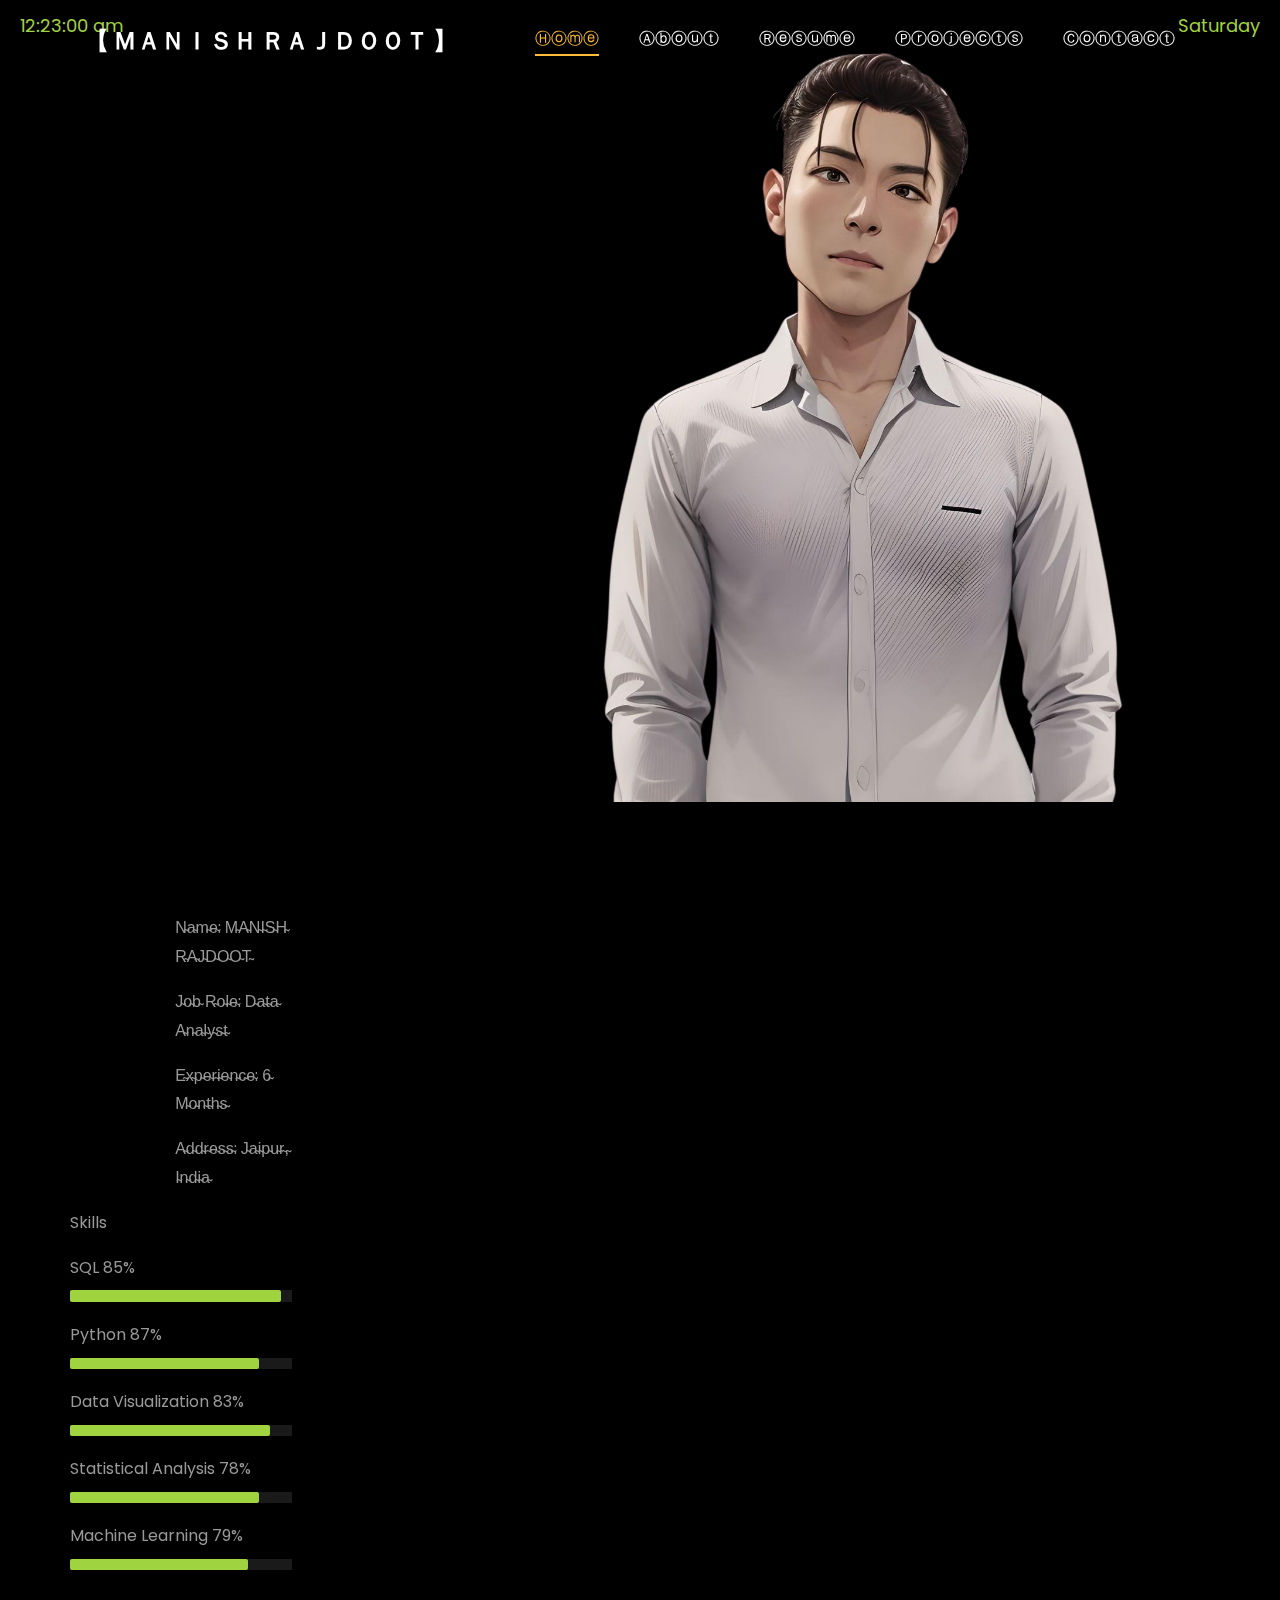
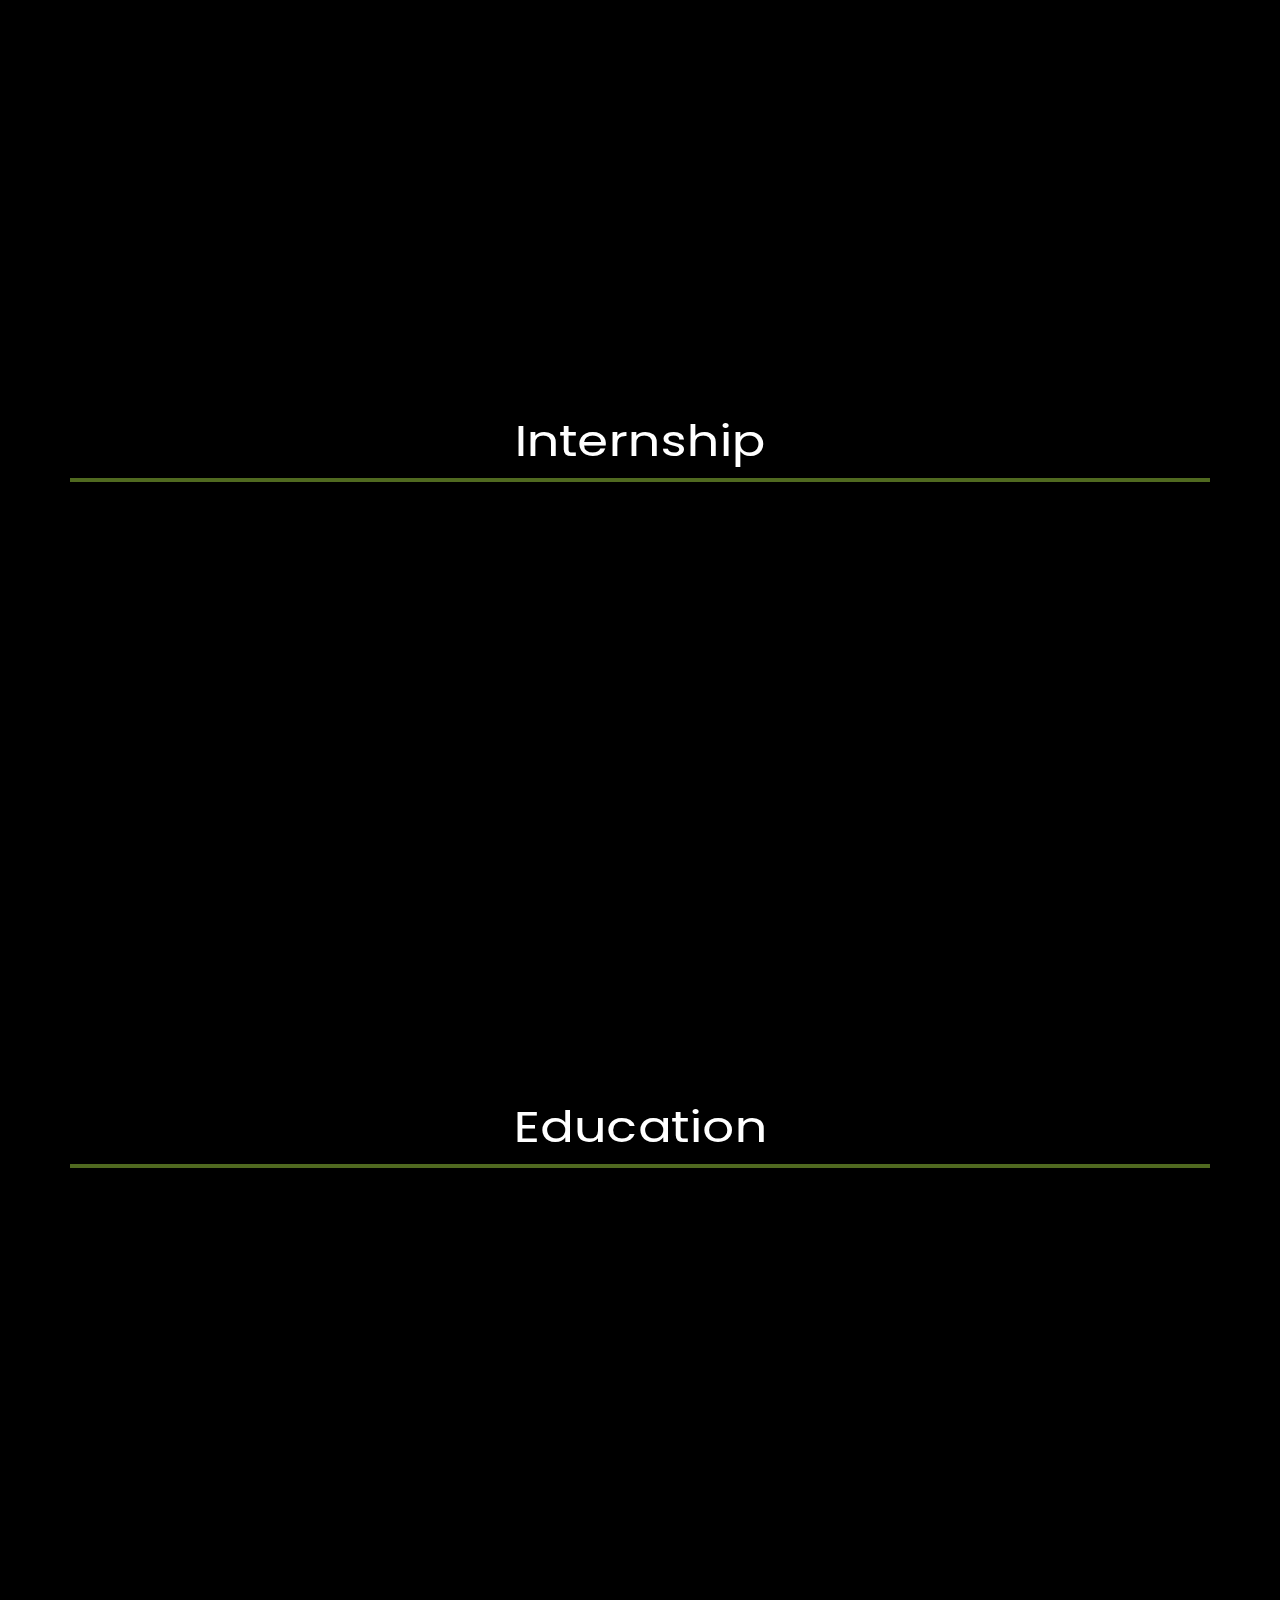
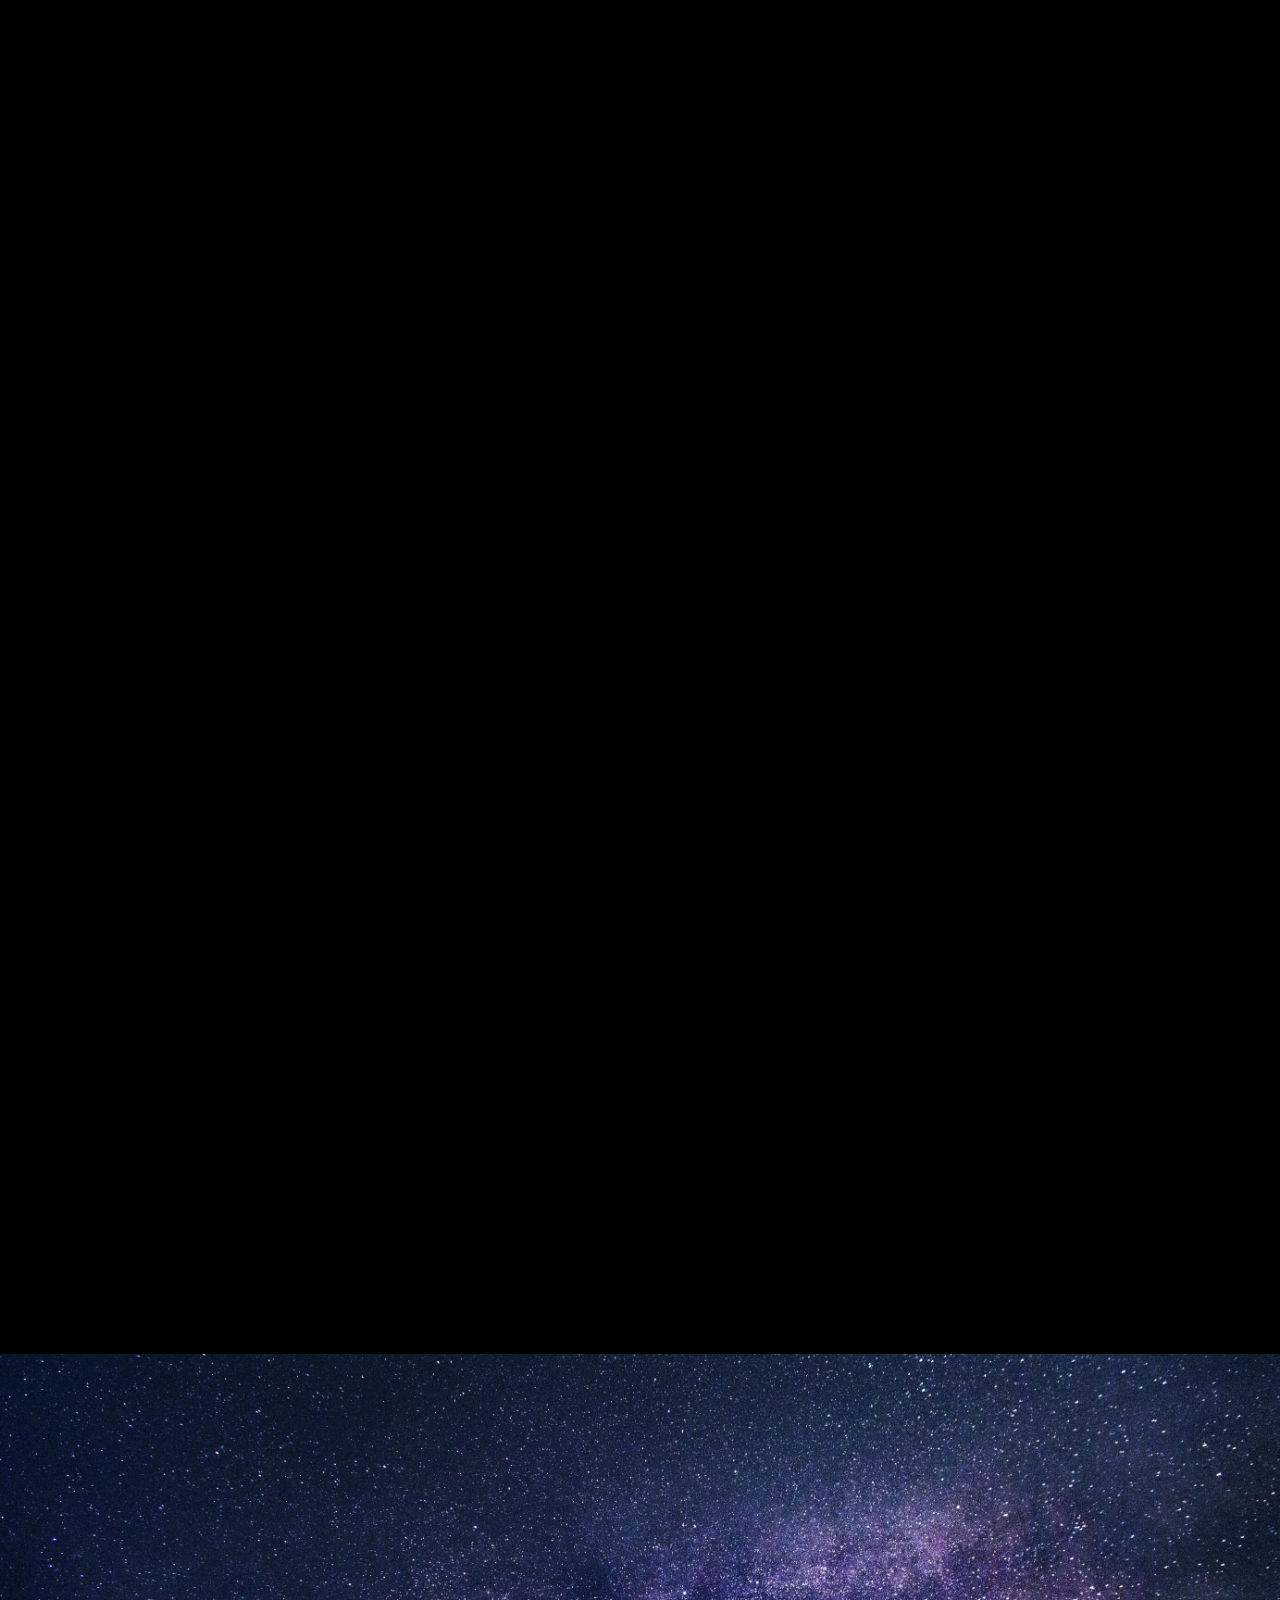
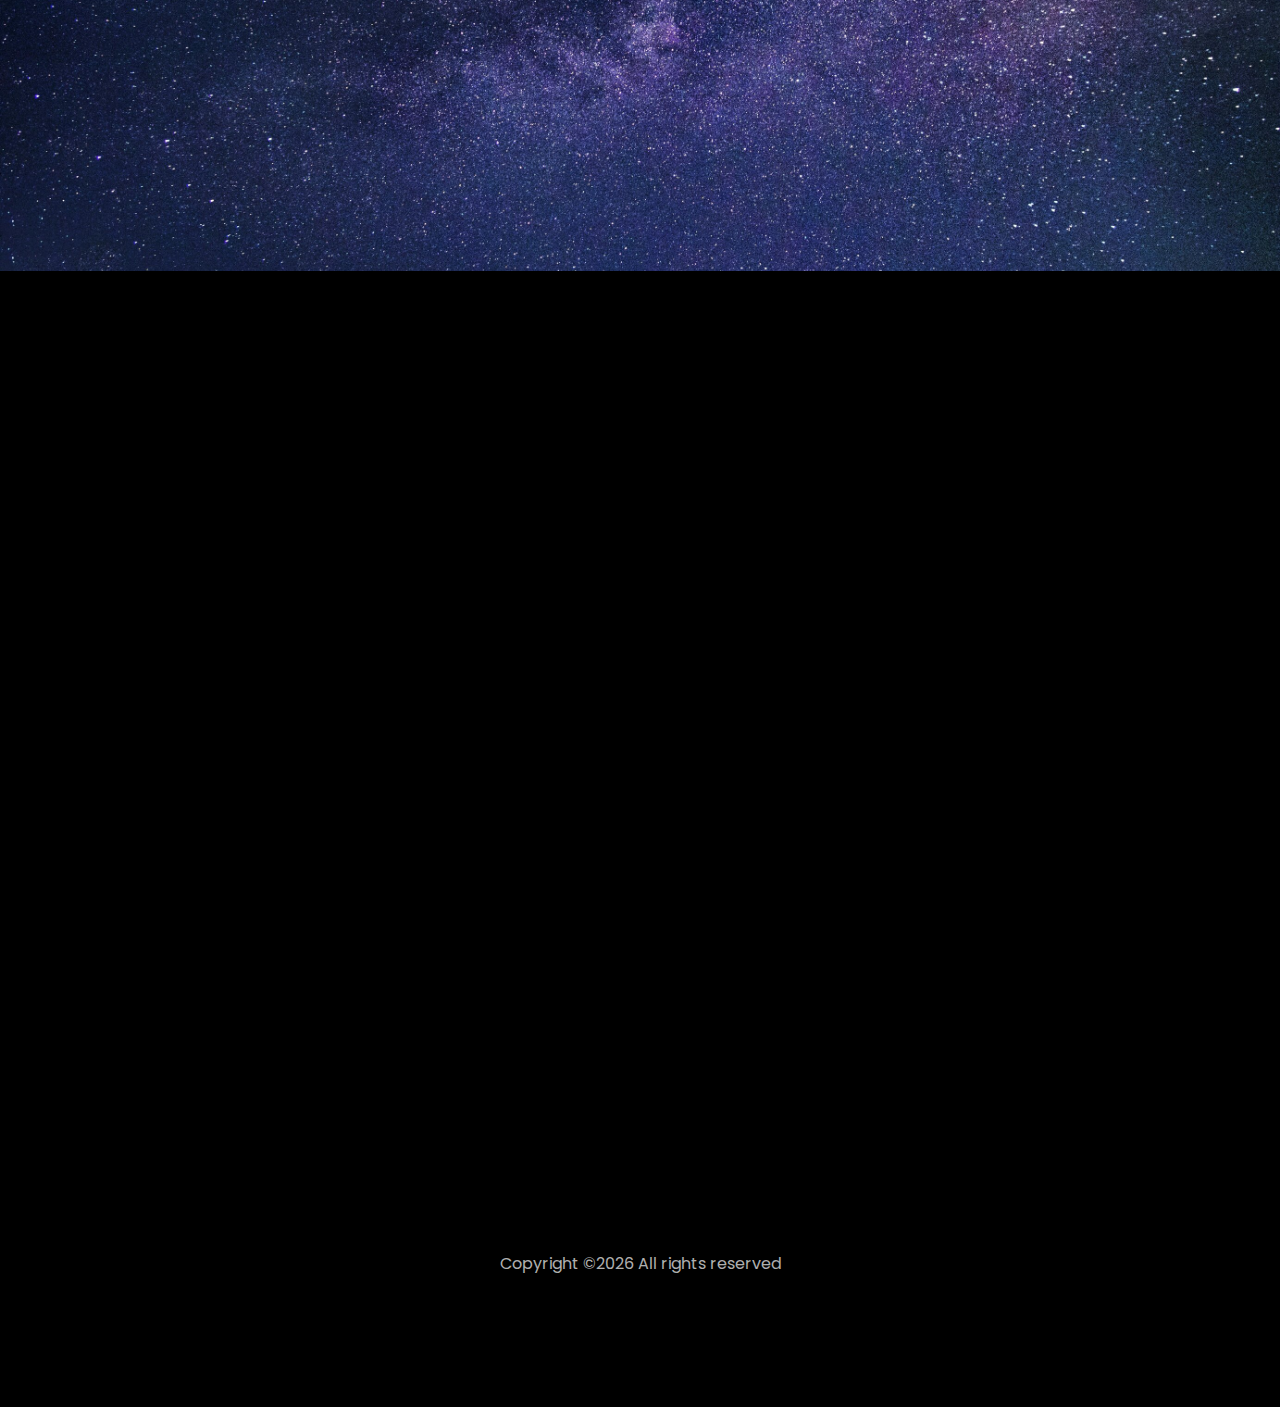
==== commit eb942d01: "Update index.html" ====
--- a/index.html
+++ b/index.html
@@ -483,7 +483,7 @@
           <div class="col-md d-flex justify-content-center counter-wrap ftco-animate">
             <div class="block-18">
               <div class="text">
-                <strong class="number" data-number="20">0</strong>
+                <strong class="number" data-number="10">0</strong>
                 <span>Achievements</span>
               </div>
             </div>
@@ -491,8 +491,8 @@
           <div class="col-md d-flex justify-content-center counter-wrap ftco-animate">
             <div class="block-18">
               <div class="text">
-                <strong class="number" data-number="30">0</strong>
-                <span>Projects</span>
+                <strong class="number" data-number="22">0</strong>
+                <a href="https://manishrajdoot.github.io/projectsweb/" target="_blank"><span>Projects</span></a>
               </div>
             </div>
           </div>
@@ -621,4 +621,4 @@
   <script src="js/main.js"></script>
     
   </body>
-</html>+</html>
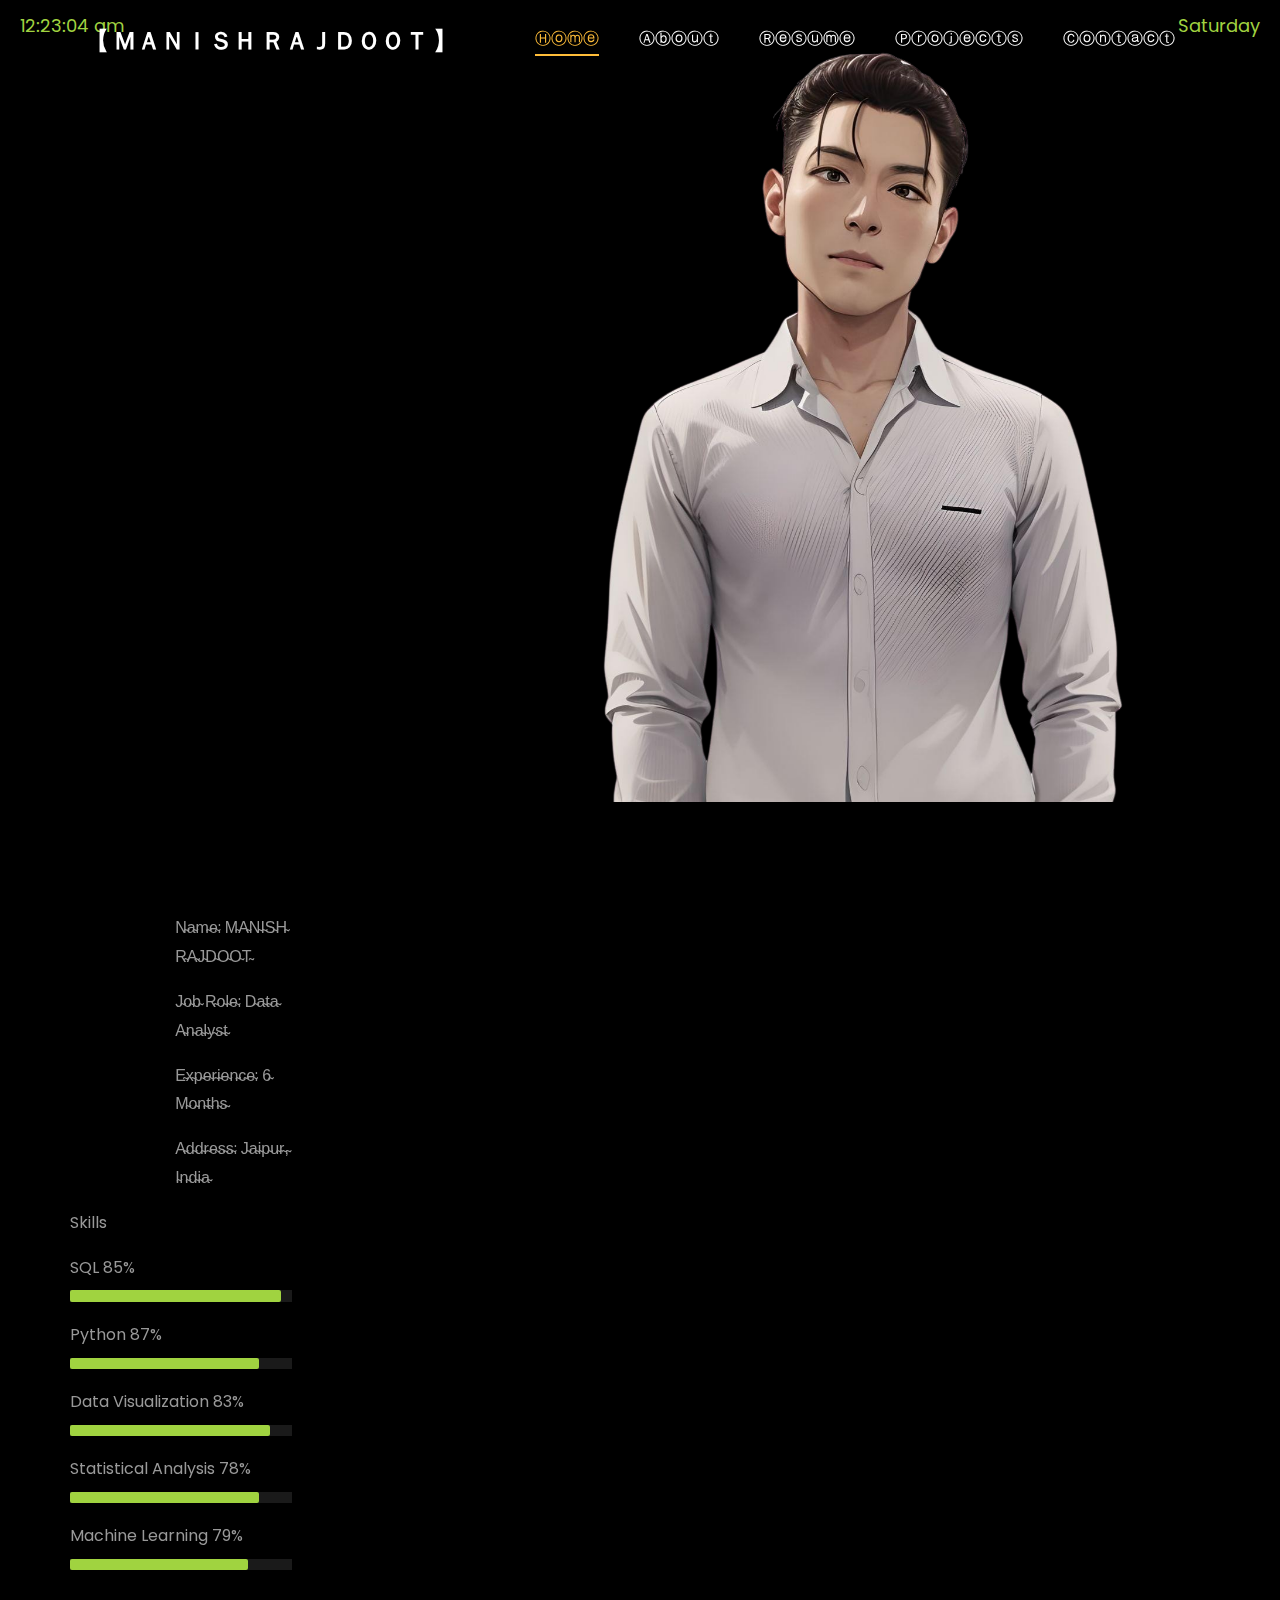
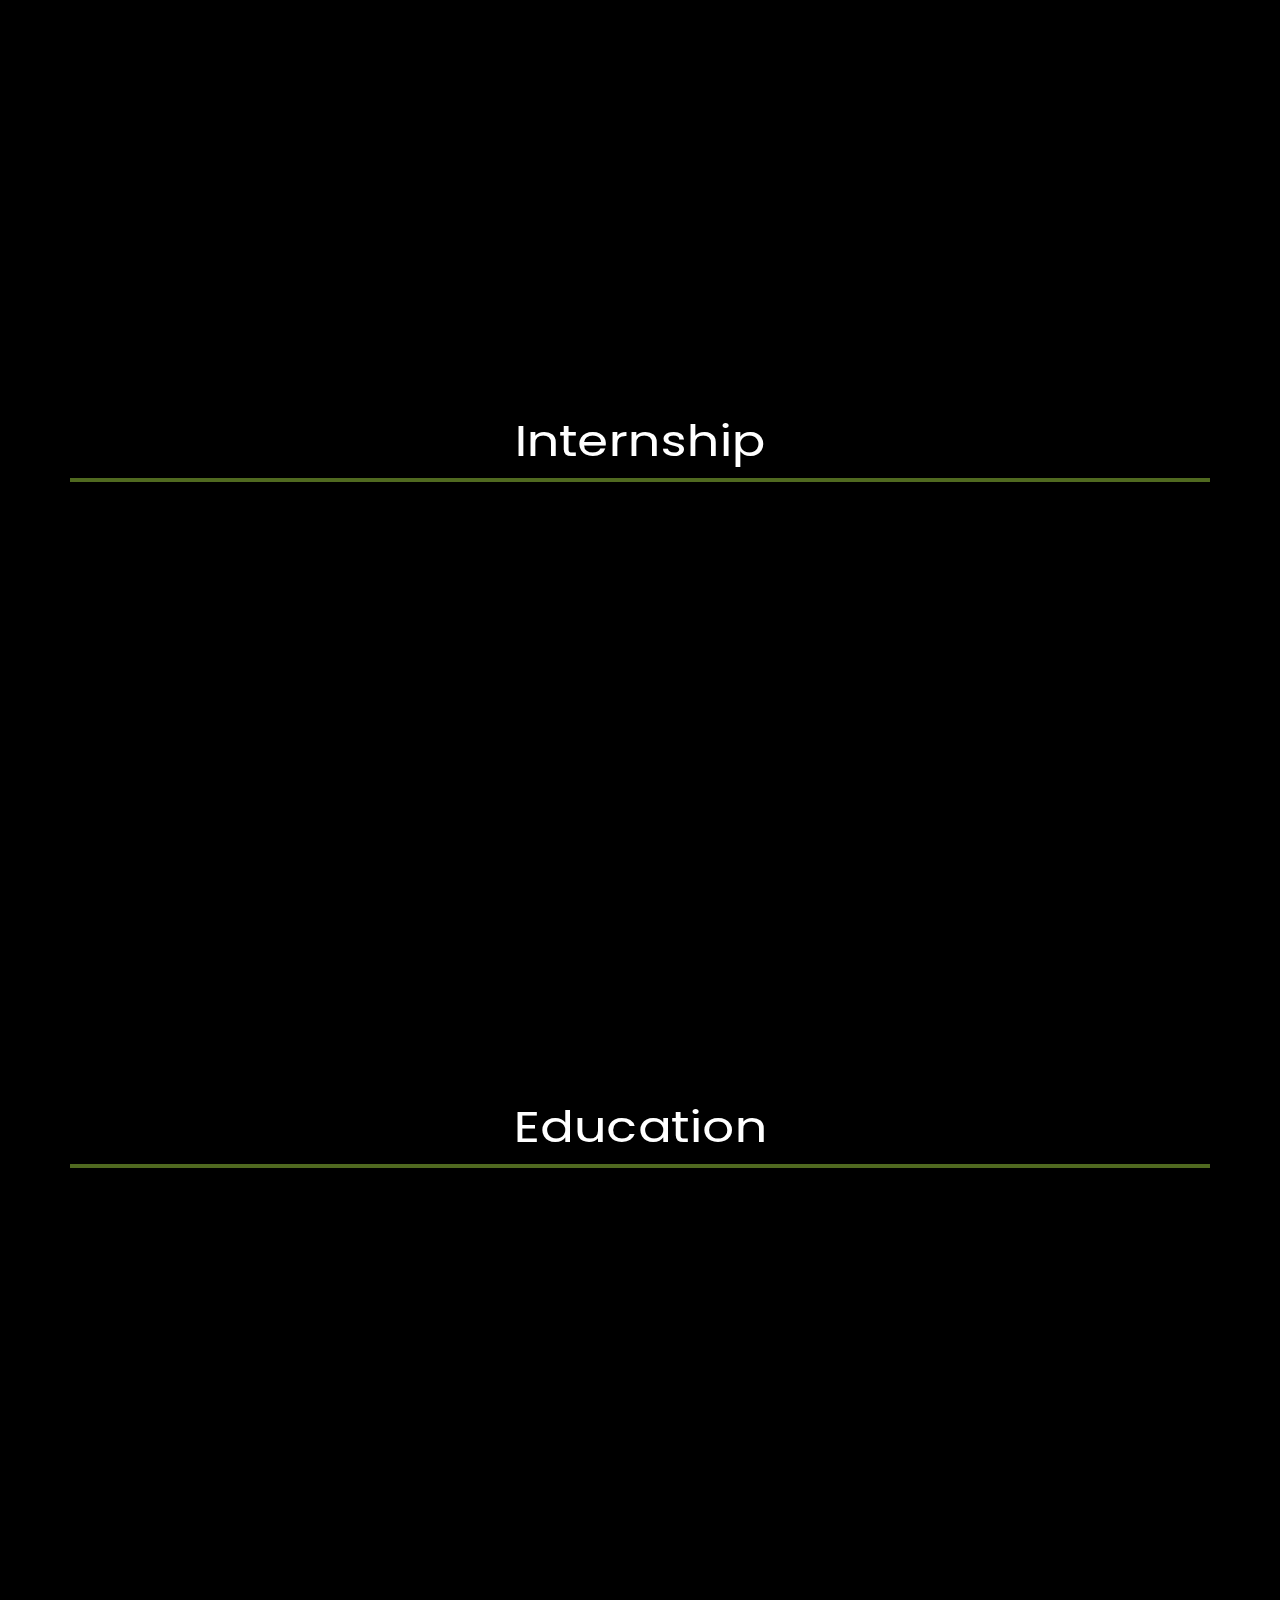
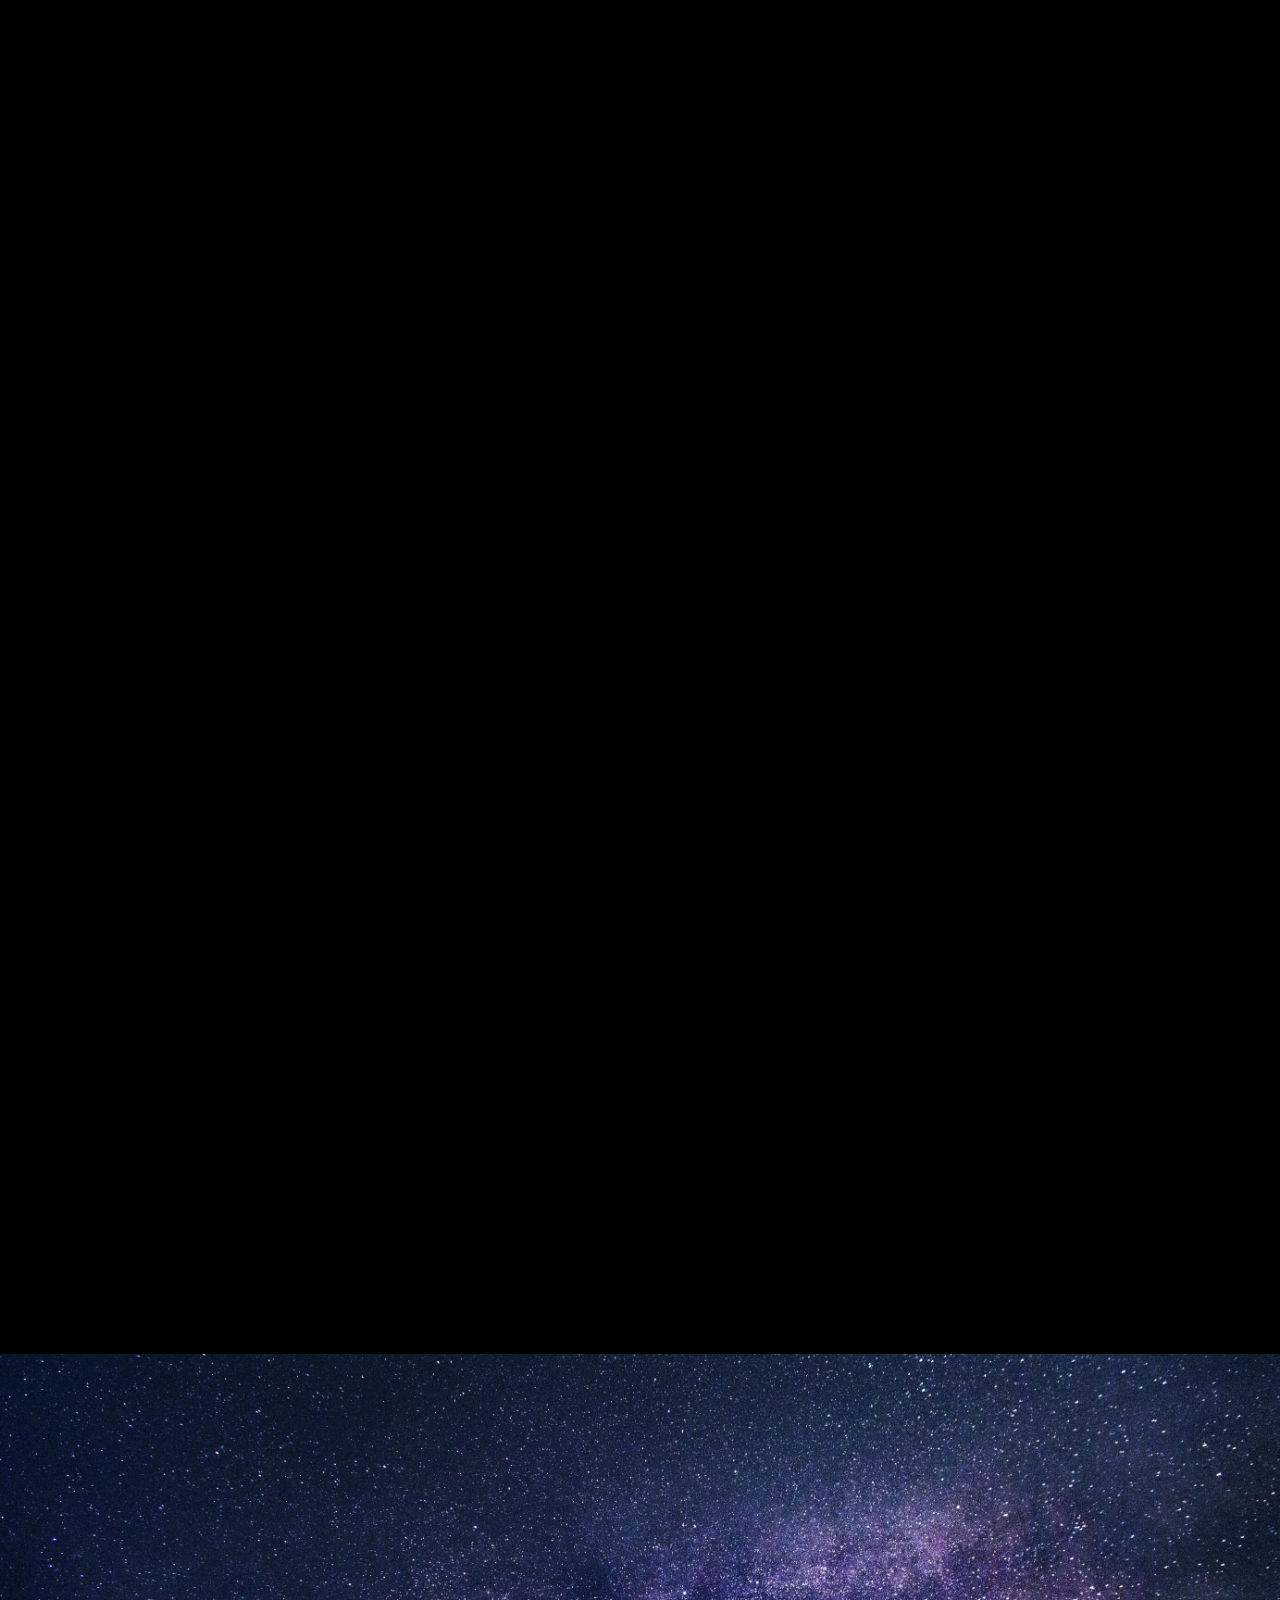
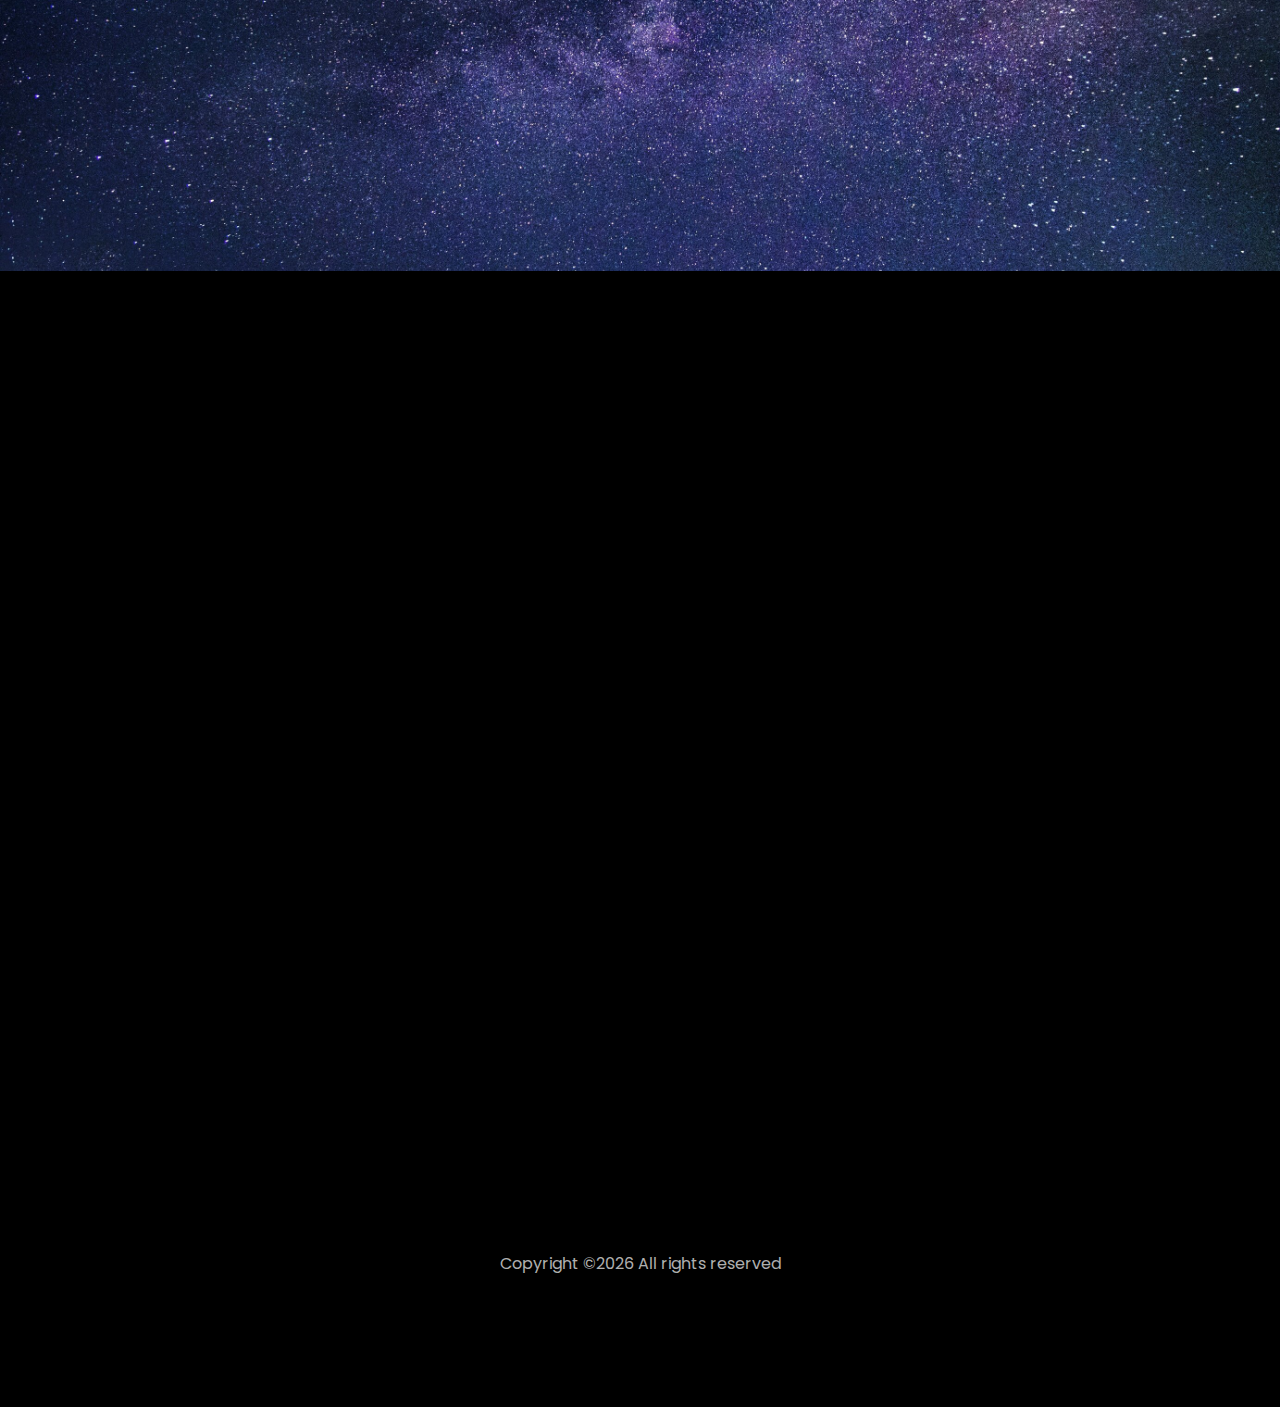
==== commit 6add714c: "Update index.html" ====
--- a/index.html
+++ b/index.html
@@ -567,7 +567,7 @@
 			<br>
 			<div class="row justify-content-center">
 				<div class="col-md-7 ftco-animate text-center">
-					<h2>Have a<span> Question?  </span> <a href="https://www.mrajdoot.freewebhostmost.com/" class="btn btn-primary py-3 px-5">Click Here</a> </h2>
+					<h2>Have a<span> Question?  </span> <a href="https://manishrajdoot.github.io/m_contact_form/" class="btn btn-primary py-3 px-5">Click Here</a> </h2>
 				</div>
 			</div>
 				<br>
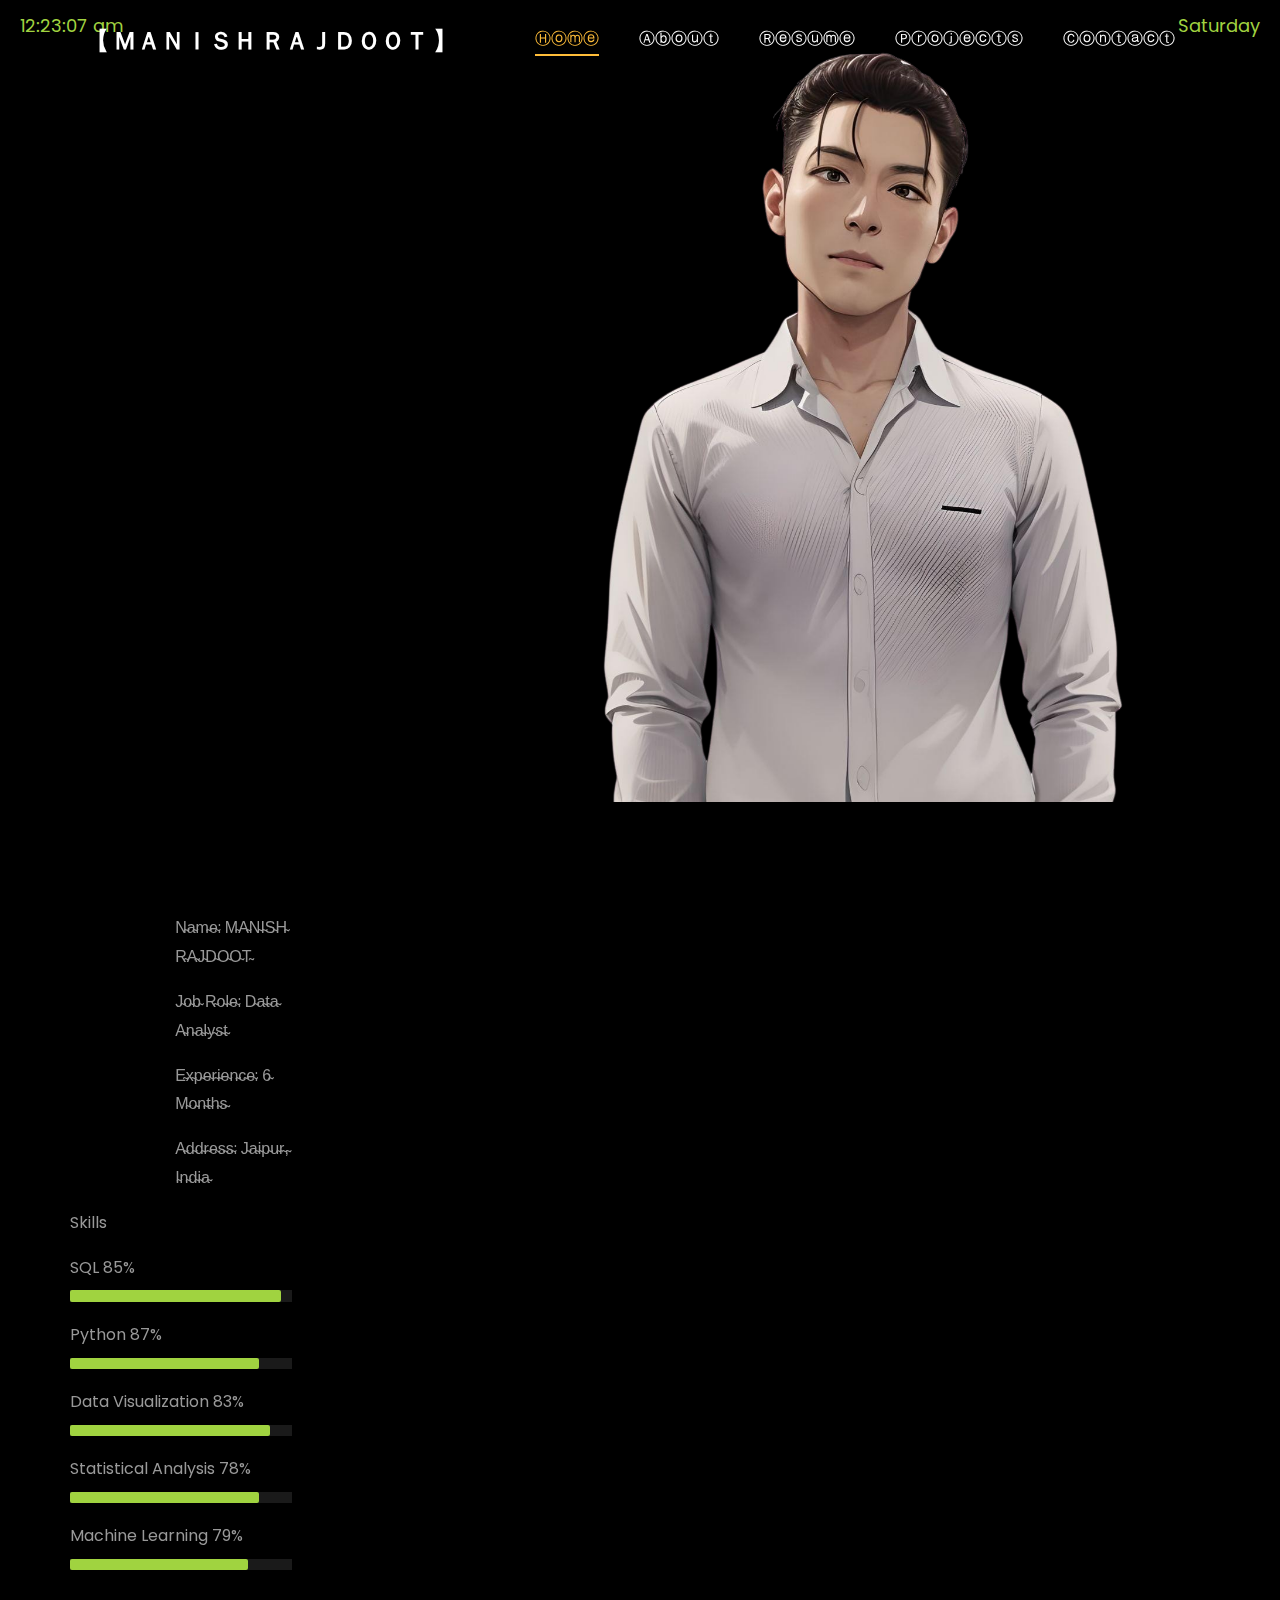
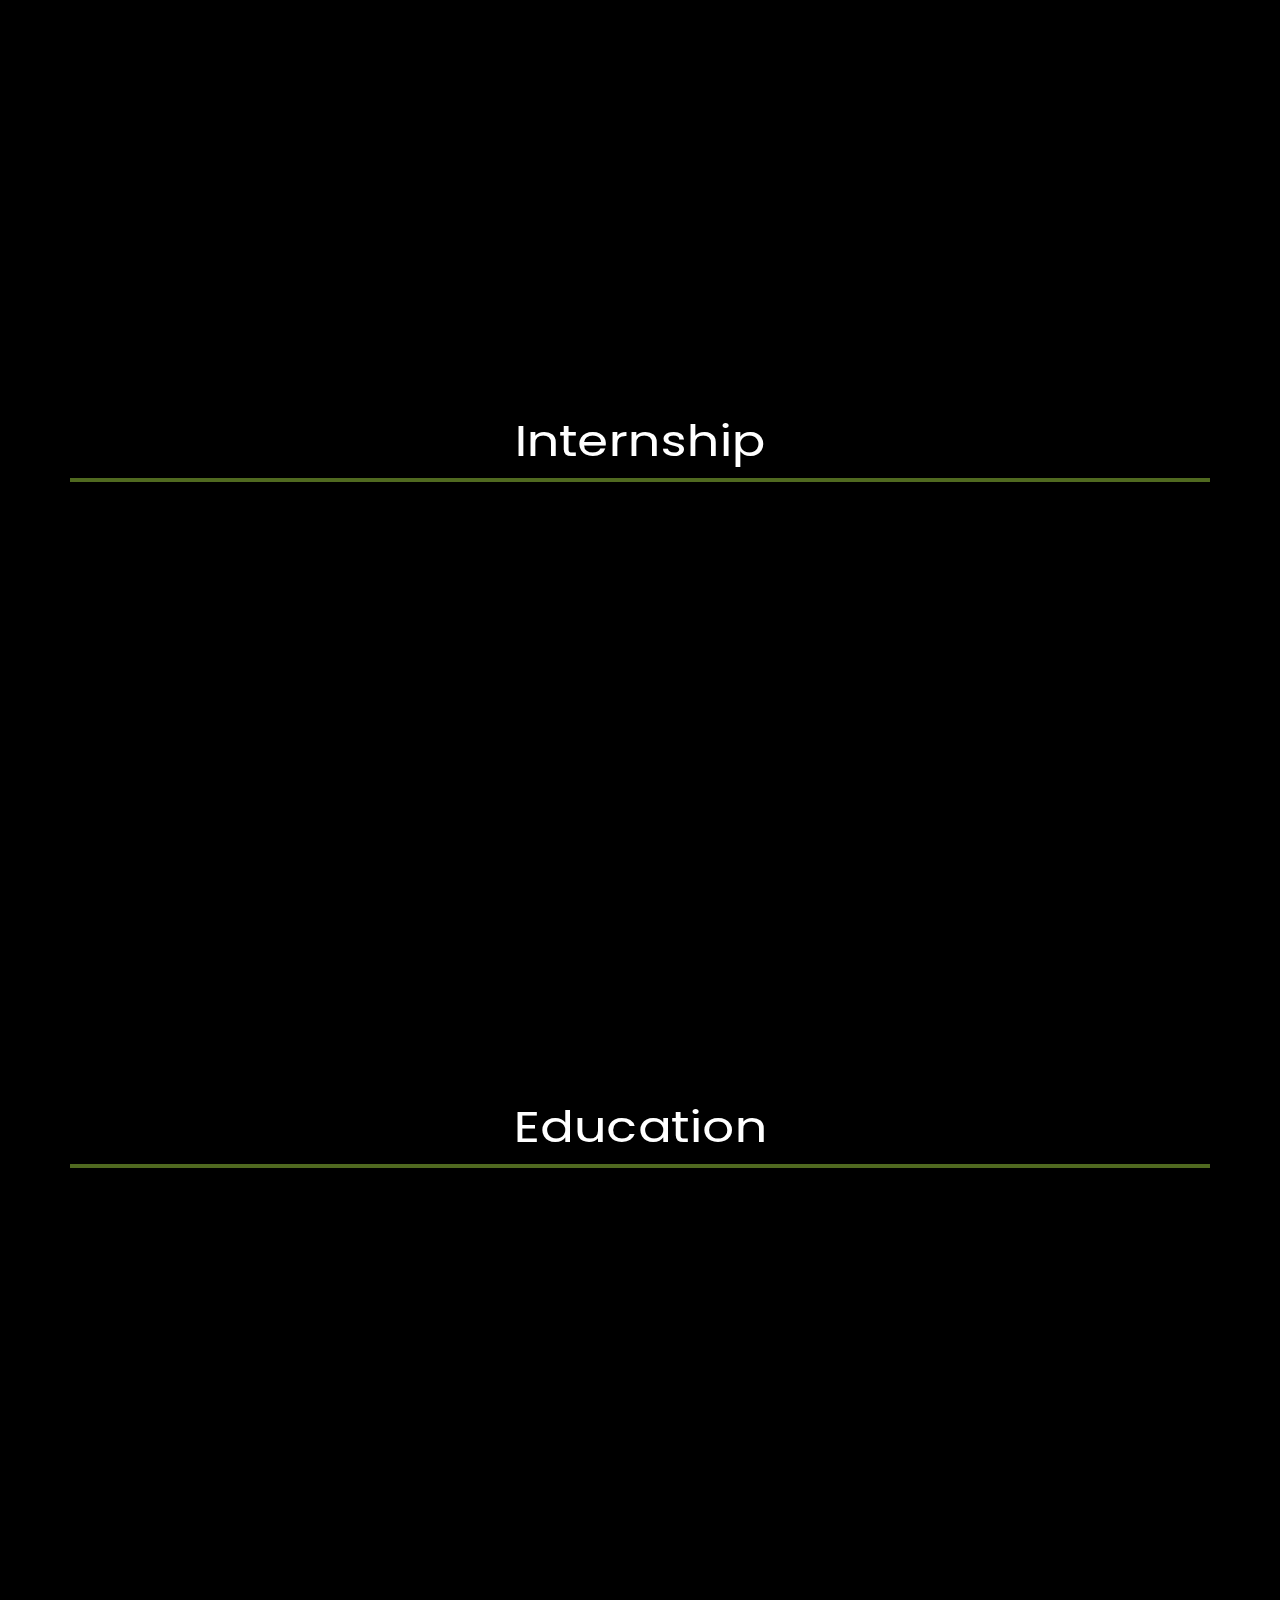
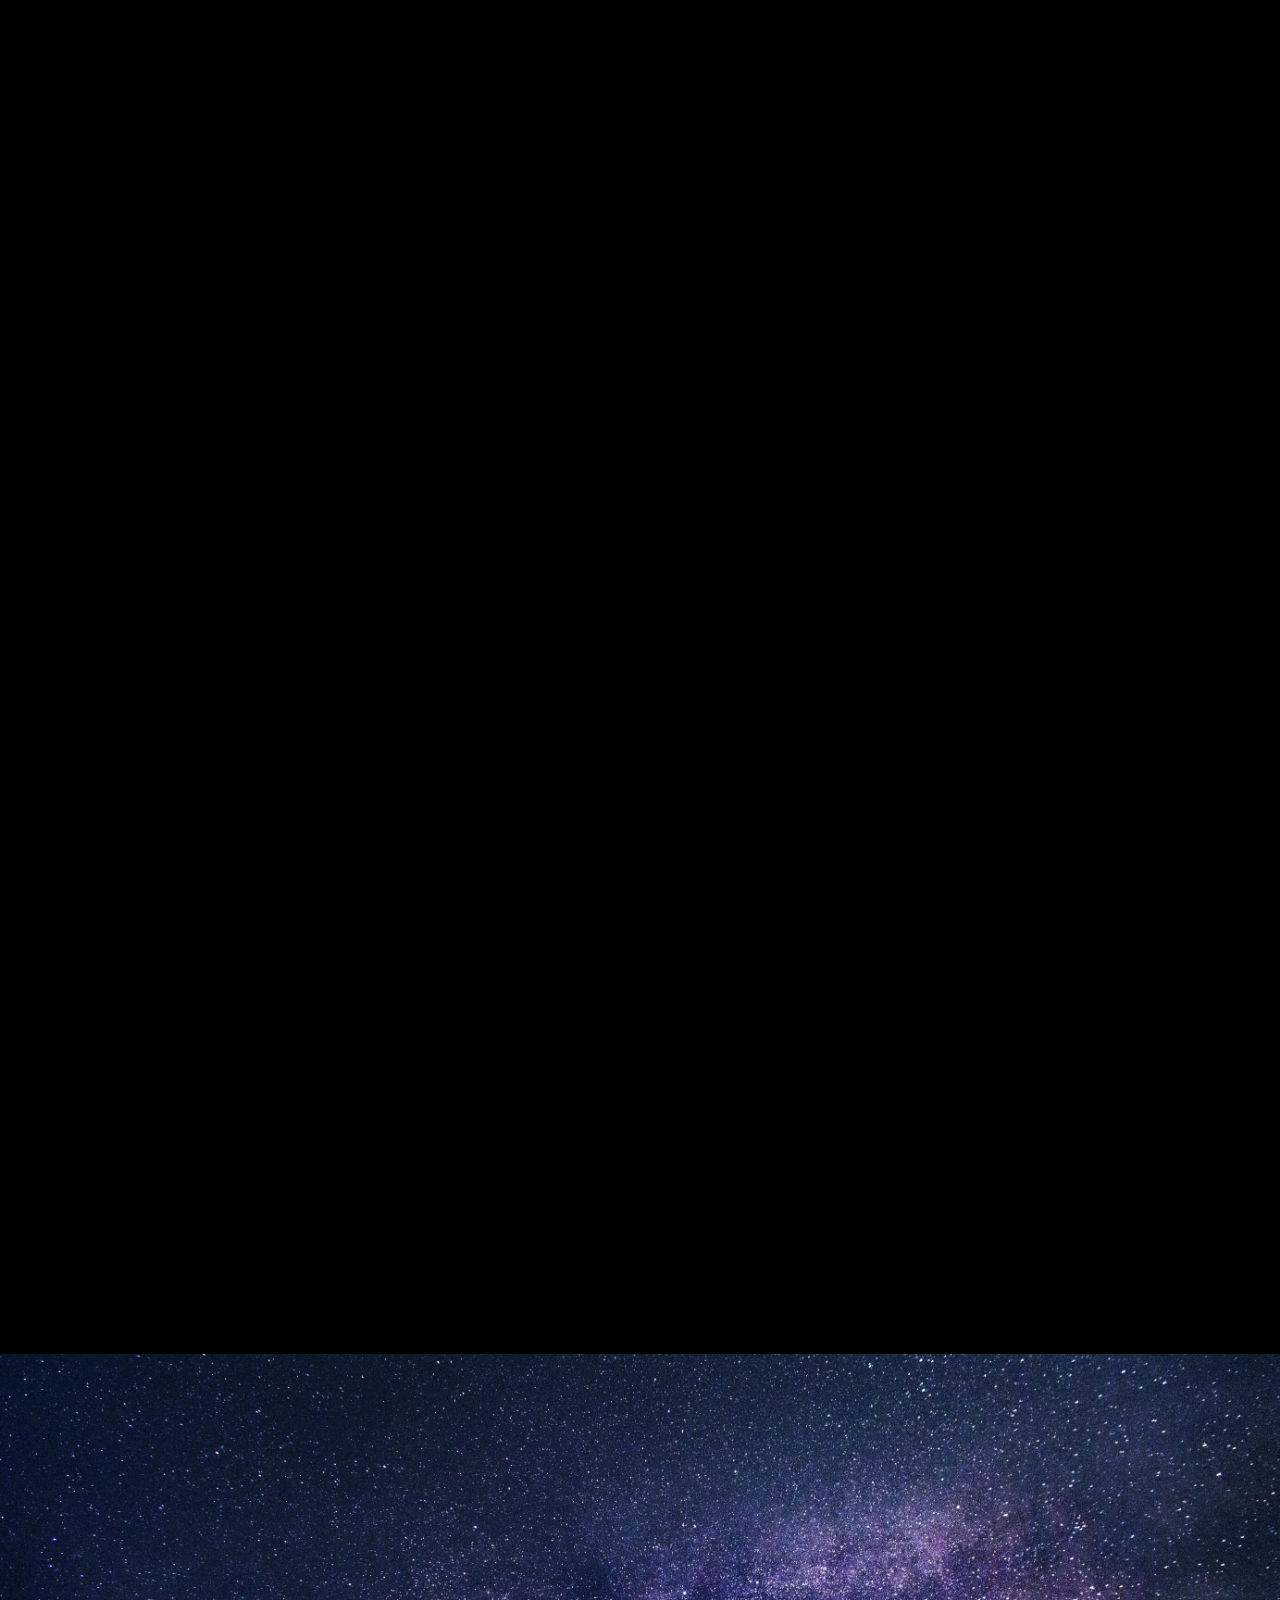
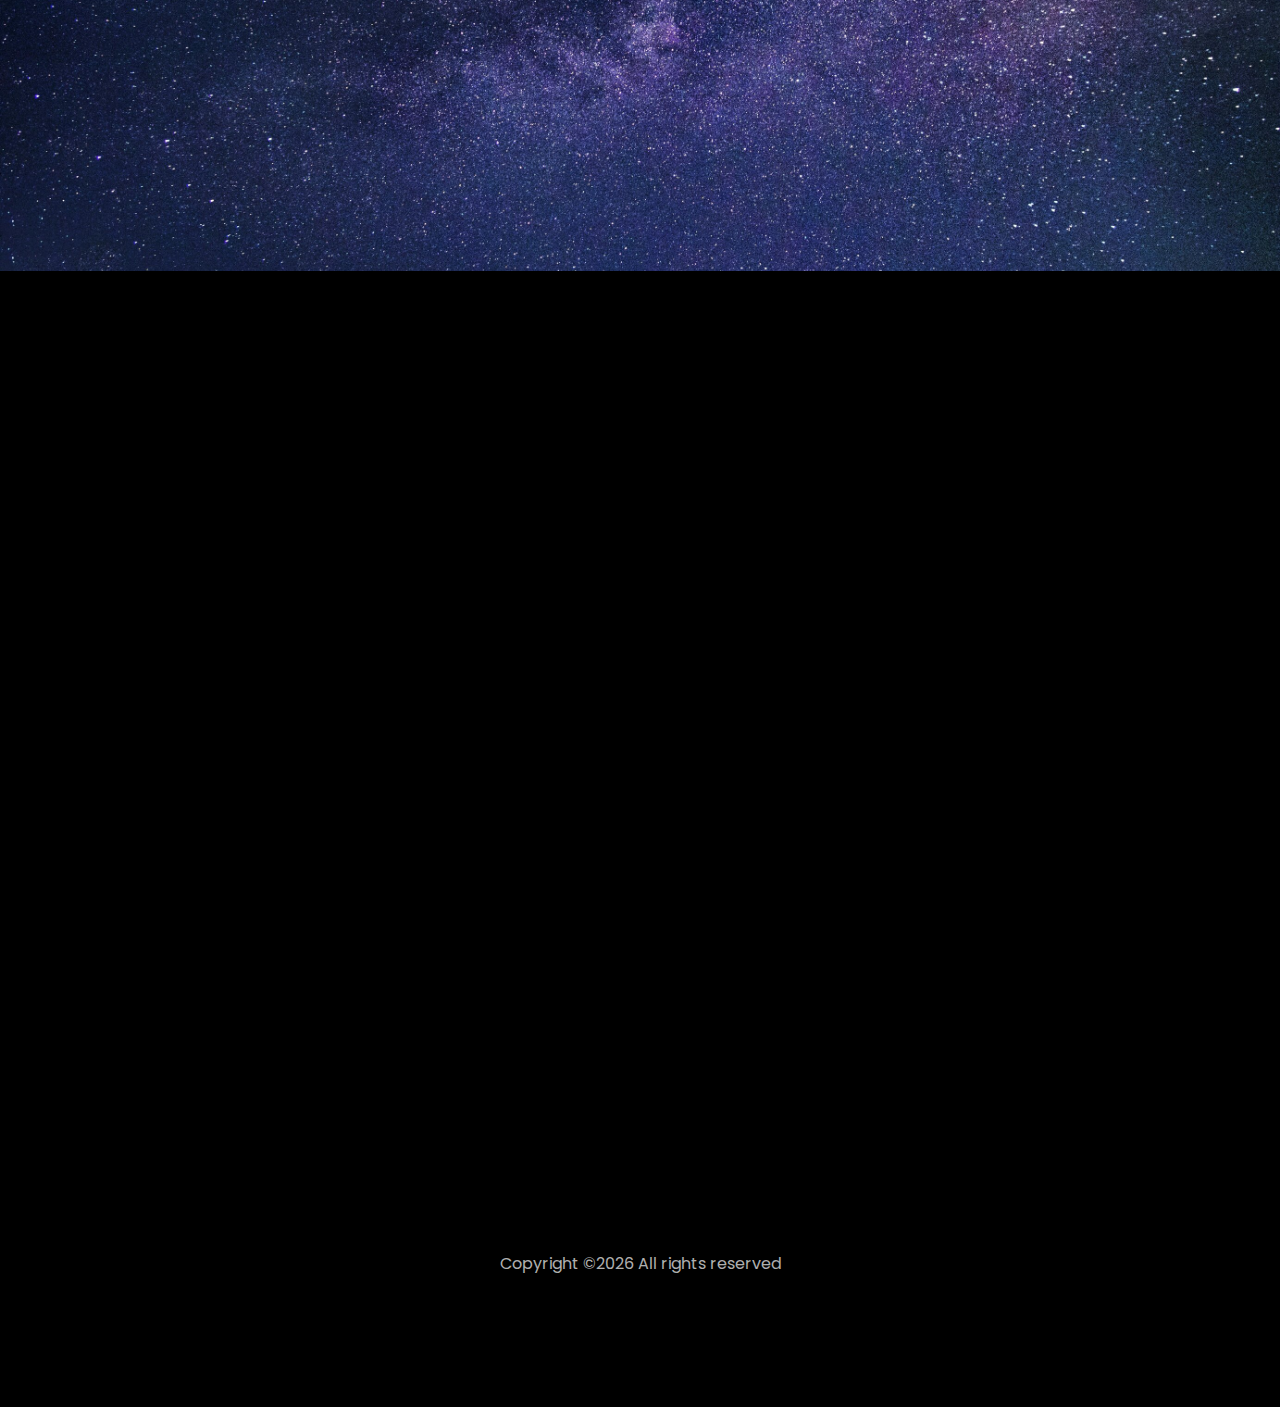
==== commit 7ae45e34: "Update index.html" ====
--- a/index.html
+++ b/index.html
@@ -4,6 +4,9 @@
     <title>MANISH RAJDOOT Portfolio</title>
     <meta charset="utf-8">
     <meta name="viewport" content="width=device-width, initial-scale=1, shrink-to-fit=no">
+
+	<!-- Favicon -->
+    <link rel="icon" type="image/x-icon" href="images/favicon_port.ico">
     
     <link href="https://fonts.googleapis.com/css?family=Poppins:100,200,300,400,500,600,700,800,900" rel="stylesheet">
 
@@ -202,7 +205,7 @@
 			            <h2>𝐃𝐚𝐭𝐚 𝐀𝐧𝐚𝐥𝐲𝐬𝐭</h2>
 						<!-- <br> -->
 			            <p><a href="https://www.youtube.com/@" class="btn btn-primary py-3 px-4">Y̴o̴u̴T̴u̴b̴e̴</a> 
-							<a href="https://github.com/" class="btn btn-white btn-outline-white py-3 px-4">M̴y̴ w̴o̴r̴k̴s̴</a></p>
+							<a href="https://github.com/manishrajdoot" class="btn btn-white btn-outline-white py-3 px-4">M̴y̴ w̴o̴r̴k̴s̴</a></p>
 		            </div>
 		          </div>
 	        	</div>
